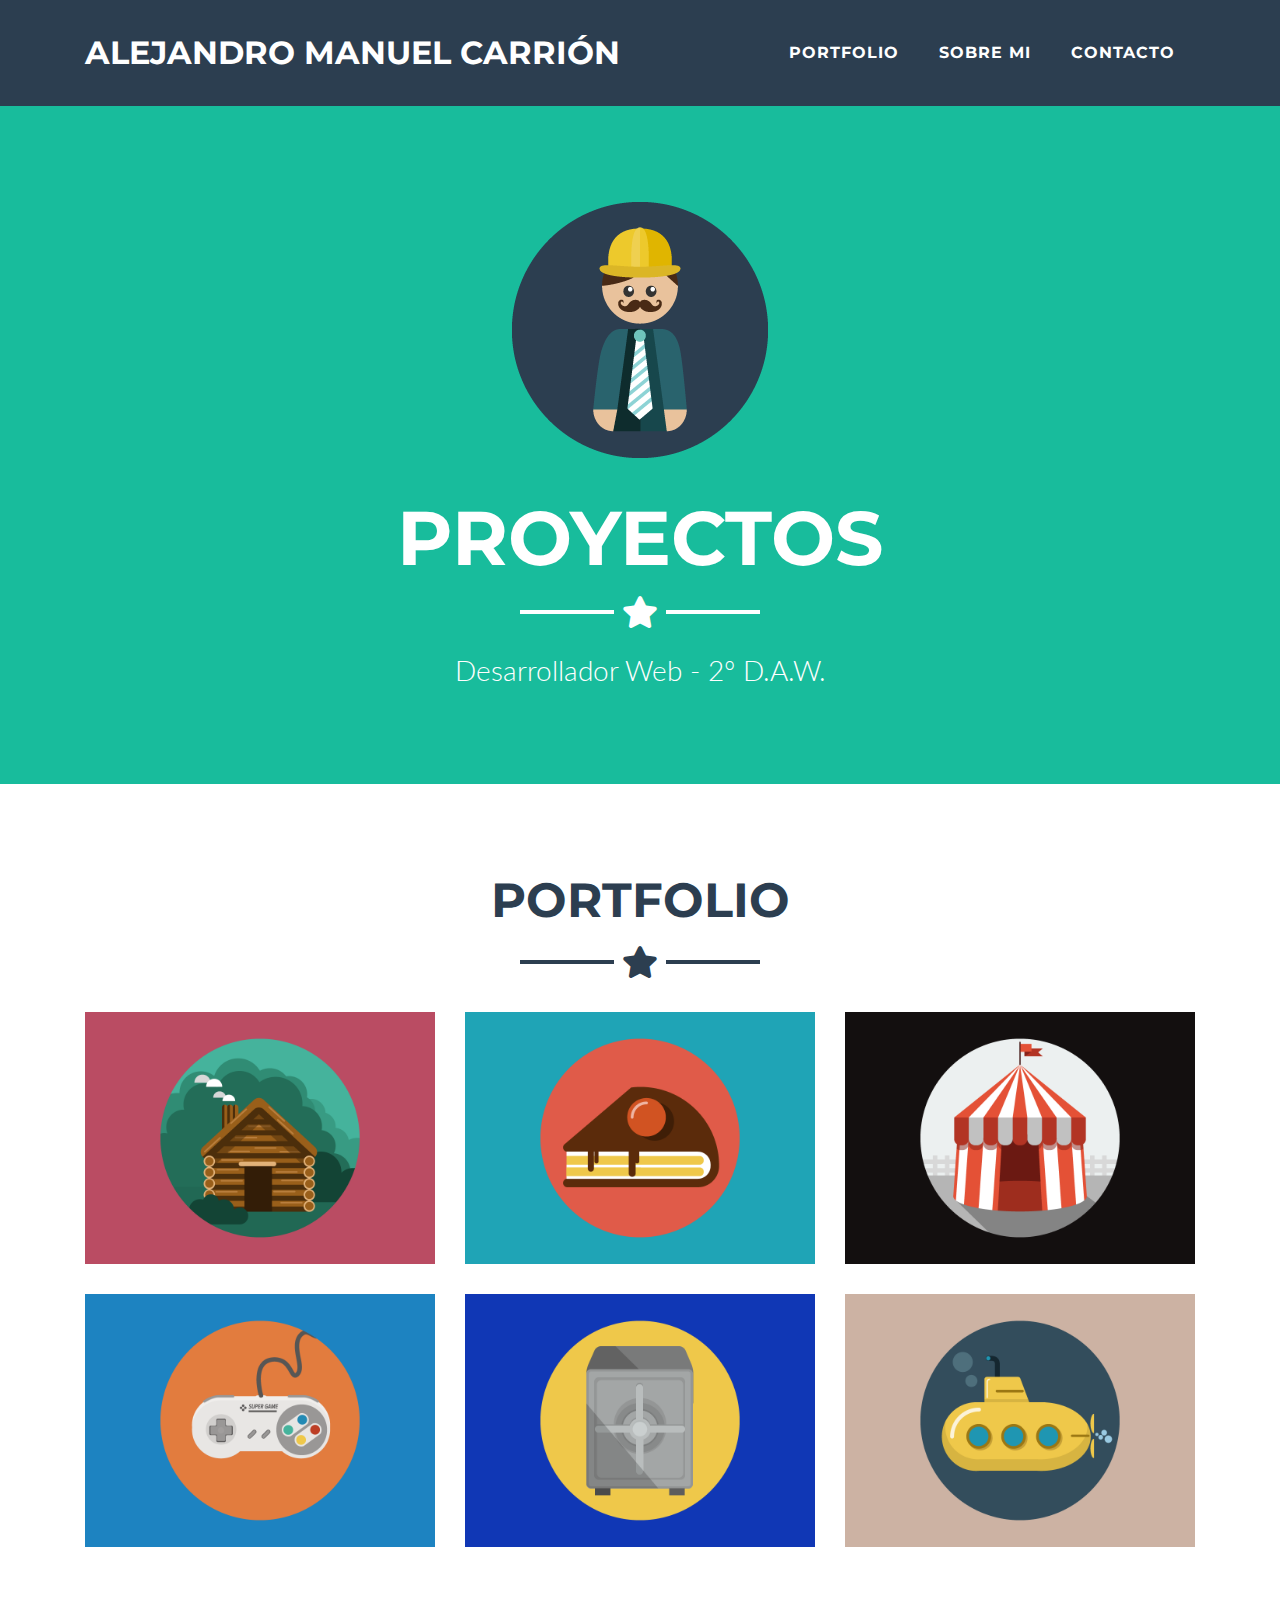
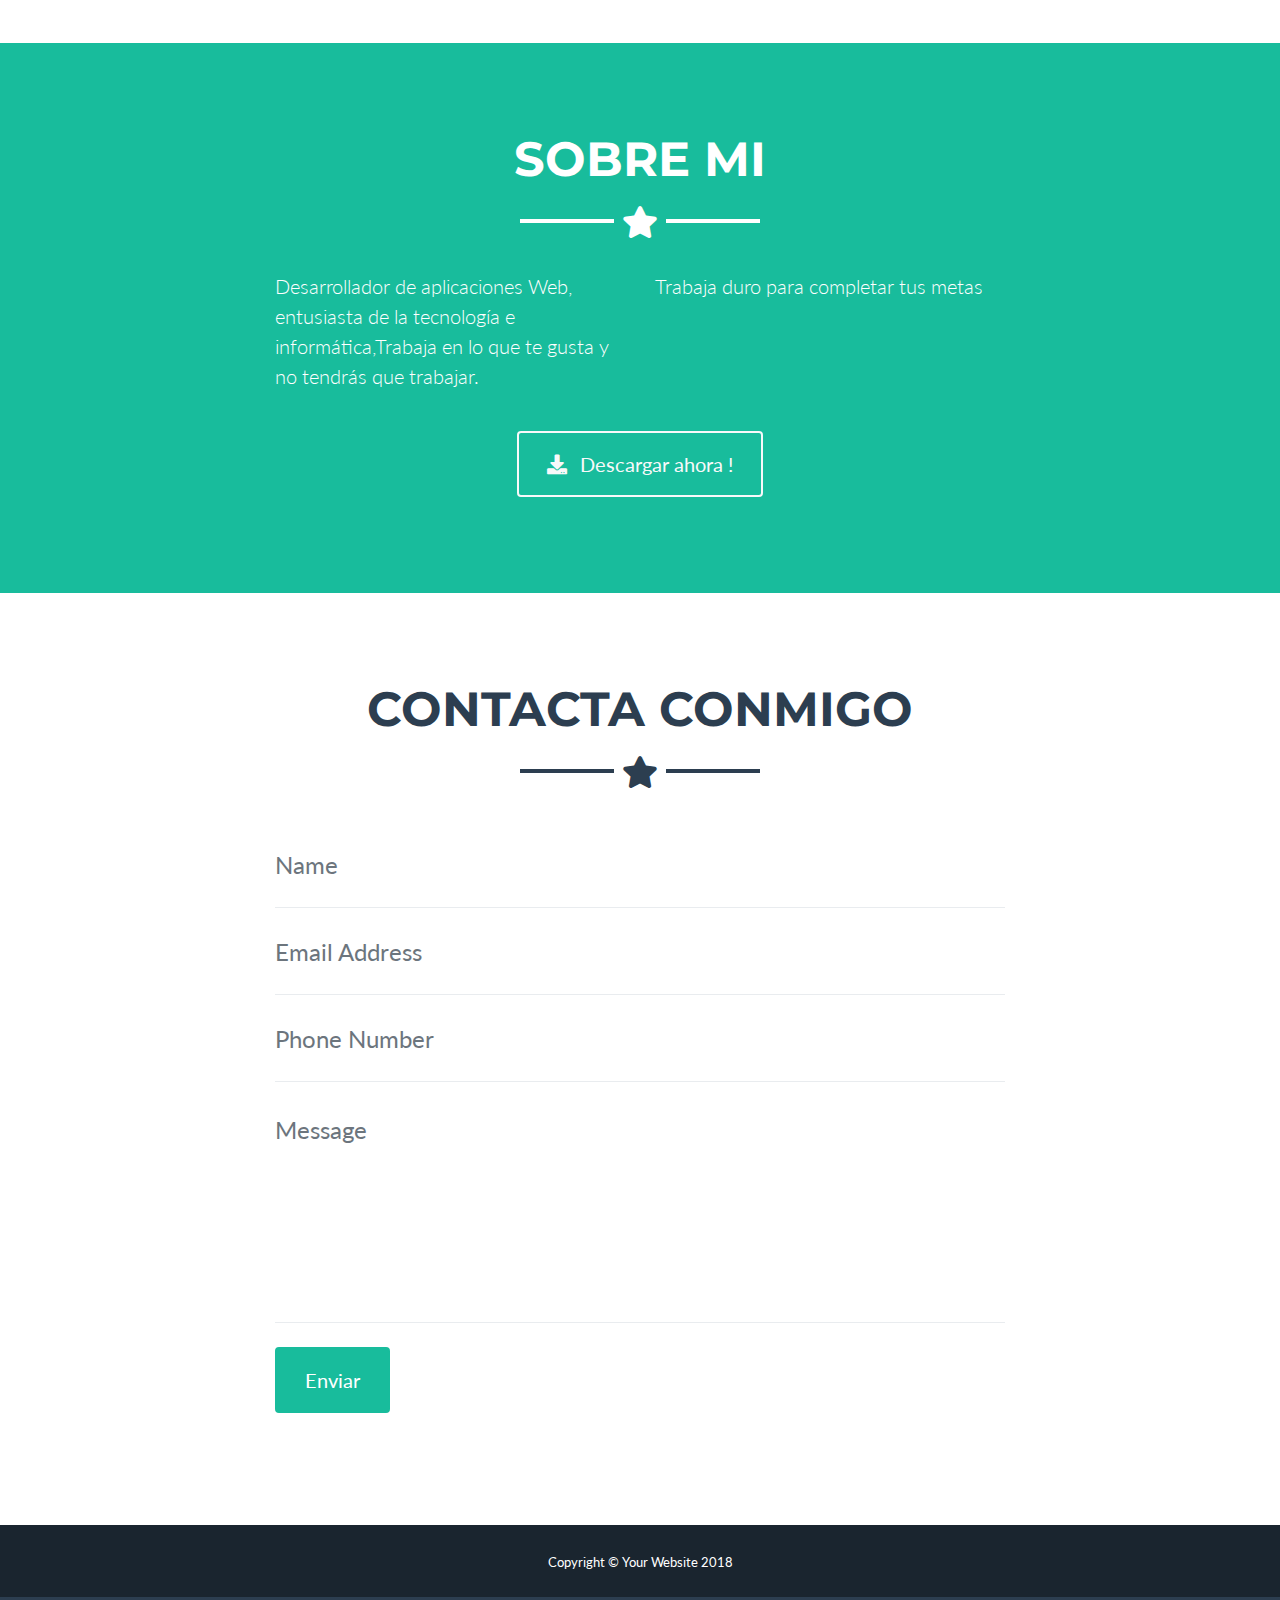
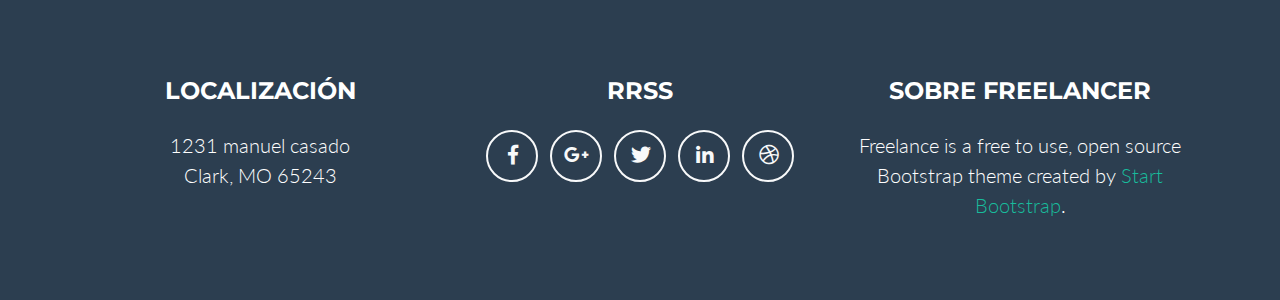
==== Landing page Project/index.html @ 754cadaf "Commit corrección error estructura" ====
<!DOCTYPE html>
<html lang="en">

  <head>

    <meta charset="utf-8">
    <meta name="viewport" content="width=device-width, initial-scale=1, shrink-to-fit=no">
    <meta name="description" content="Donde se subiran los trabajos para exponerlos ">
    <meta name="author" content="Alejando Manuel Carrión">

    <title>Freelancer - Alejandro Manuel Carrión </title>

    <!-- Bootstrap core CSS -->
    <link href="vendor/bootstrap/css/bootstrap.min.css" rel="stylesheet">

    <!-- Custom fonts for this template -->
    <link href="vendor/fontawesome-free/css/all.min.css" rel="stylesheet" type="text/css">
    <link href="https://fonts.googleapis.com/css?family=Montserrat:400,700" rel="stylesheet" type="text/css">
    <link href="https://fonts.googleapis.com/css?family=Lato:400,700,400italic,700italic" rel="stylesheet" type="text/css">

    <!-- Plugin CSS -->
    <link href="vendor/magnific-popup/magnific-popup.css" rel="stylesheet" type="text/css">

    <!-- Custom styles for this template -->
    <link href="css/freelancer.min.css" rel="stylesheet">

  </head>

  <body id="page-top">

    <!-- Navigation -->
    <nav class="navbar navbar-expand-lg bg-secondary fixed-top text-uppercase" id="mainNav">
      <div class="container">
        <a class="navbar-brand js-scroll-trigger" href="#page-top">Alejandro Manuel Carrión</a>
        <button class="navbar-toggler navbar-toggler-right text-uppercase bg-primary text-white rounded" type="button" data-toggle="collapse" data-target="#navbarResponsive" aria-controls="navbarResponsive" aria-expanded="false" aria-label="Toggle navigation">
          Menu
          <i class="fas fa-bars"></i>
        </button>
        <div class="collapse navbar-collapse" id="navbarResponsive">
          <ul class="navbar-nav ml-auto">
            <li class="nav-item mx-0 mx-lg-1">
              <a class="nav-link py-3 px-0 px-lg-3 rounded js-scroll-trigger" href="#portfolio">Portfolio</a>
            </li>
            <li class="nav-item mx-0 mx-lg-1">
              <a class="nav-link py-3 px-0 px-lg-3 rounded js-scroll-trigger" href="#about">Sobre mi</a>
            </li>
            <li class="nav-item mx-0 mx-lg-1">
              <a class="nav-link py-3 px-0 px-lg-3 rounded js-scroll-trigger" href="#contact">Contacto</a>
            </li>
          </ul>
        </div>
      </div>
    </nav>

    <!-- Header -->
    <header class="masthead bg-primary text-white text-center">
      <div class="container">
        <img class="img-fluid mb-5 d-block mx-auto" src="img/profile.png" alt="">
        <h1 class="text-uppercase mb-0">Proyectos</h1>
        <hr class="star-light">
        <h2 class="font-weight-light mb-0">Desarrollador Web - 2º D.A.W. </h2>
      </div>
    </header>

    <!-- Portfolio Grid Section -->
    <section class="portfolio" id="portfolio">
      <div class="container">
        <h2 class="text-center text-uppercase text-secondary mb-0">Portfolio</h2>
        <hr class="star-dark mb-5">
        <div class="row">
          <div class="col-md-6 col-lg-4">
            <a class="portfolio-item d-block mx-auto" href="#portfolio-modal-1">
              <div class="portfolio-item-caption d-flex position-absolute h-100 w-100">
                <div class="portfolio-item-caption-content my-auto w-100 text-center text-white">
                  <i class="fas fa-search-plus fa-3x"></i>
                </div>
              </div>
              <img class="img-fluid" src="img/portfolio/cabin.png" alt="">
            </a>
          </div>
          <div class="col-md-6 col-lg-4">
            <a class="portfolio-item d-block mx-auto" href="#portfolio-modal-2">
              <div class="portfolio-item-caption d-flex position-absolute h-100 w-100">
                <div class="portfolio-item-caption-content my-auto w-100 text-center text-white">
                  <i class="fas fa-search-plus fa-3x"></i>
                </div>
              </div>
              <img class="img-fluid" src="img/portfolio/cake.png" alt="">
            </a>
          </div>
          <div class="col-md-6 col-lg-4">
            <a class="portfolio-item d-block mx-auto" href="#portfolio-modal-3">
              <div class="portfolio-item-caption d-flex position-absolute h-100 w-100">
                <div class="portfolio-item-caption-content my-auto w-100 text-center text-white">
                  <i class="fas fa-search-plus fa-3x"></i>
                </div>
              </div>
              <img class="img-fluid" src="img/portfolio/circus.png" alt="">
            </a>
          </div>
          <div class="col-md-6 col-lg-4">
            <a class="portfolio-item d-block mx-auto" href="#portfolio-modal-4">
              <div class="portfolio-item-caption d-flex position-absolute h-100 w-100">
                <div class="portfolio-item-caption-content my-auto w-100 text-center text-white">
                  <i class="fas fa-search-plus fa-3x"></i>
                </div>
              </div>
              <img class="img-fluid" src="img/portfolio/game.png" alt="">
            </a>
          </div>
          <div class="col-md-6 col-lg-4">
            <a class="portfolio-item d-block mx-auto" href="#portfolio-modal-5">
              <div class="portfolio-item-caption d-flex position-absolute h-100 w-100">
                <div class="portfolio-item-caption-content my-auto w-100 text-center text-white">
                  <i class="fas fa-search-plus fa-3x"></i>
                </div>
              </div>
              <img class="img-fluid" src="img/portfolio/safe.png" alt="">
            </a>
          </div>
          <div class="col-md-6 col-lg-4">
            <a class="portfolio-item d-block mx-auto" href="#portfolio-modal-6">
              <div class="portfolio-item-caption d-flex position-absolute h-100 w-100">
                <div class="portfolio-item-caption-content my-auto w-100 text-center text-white">
                  <i class="fas fa-search-plus fa-3x"></i>
                </div>
              </div>
              <img class="img-fluid" src="img/portfolio/submarine.png" alt="">
            </a>
          </div>
        </div>
      </div>
    </section>

    <!-- About Section -->
    <section class="bg-primary text-white mb-0" id="about">
      <div class="container">
        <h2 class="text-center text-uppercase text-white">Sobre mi</h2>
        <hr class="star-light mb-5">
        <div class="row">
          <div class="col-lg-4 ml-auto">
            <p class="lead"> Desarrollador de aplicaciones Web, entusiasta de la tecnología e informática,Trabaja en lo que te gusta y no tendrás que trabajar.</p>
          </div>
          <div class="col-lg-4 mr-auto">
            <p class="lead">Trabaja duro para completar tus metas </p>
          </div>
        </div>
        <div class="text-center mt-4">
          <a class="btn btn-xl btn-outline-light" href="#">
            <i class="fas fa-download mr-2"></i>
            Descargar ahora !
          </a>
        </div>
      </div>
    </section>

    <!-- Contact Section -->
    <section id="contact">
      <div class="container">
        <h2 class="text-center text-uppercase text-secondary mb-0">Contacta conmigo</h2>
        <hr class="star-dark mb-5">
        <div class="row">
          <div class="col-lg-8 mx-auto">
            <!-- To configure the contact form email address, go to mail/contact_me.php and update the email address in the PHP file on line 19. -->
            <!-- The form should work on most web servers, but if the form is not working you may need to configure your web server differently. -->
            <form name="sentMessage" id="contactForm" novalidate="novalidate">
              <div class="control-group">
                <div class="form-group floating-label-form-group controls mb-0 pb-2">
                  <label>Nombre</label>
                  <input class="form-control" id="name" type="text" placeholder="Name" required="required" data-validation-required-message="Please enter your name.">
                  <p class="help-block text-danger"></p>
                </div>
              </div>
              <div class="control-group">
                <div class="form-group floating-label-form-group controls mb-0 pb-2">
                  <label>Email</label>
                  <input class="form-control" id="email" type="email" placeholder="Email Address" required="required" data-validation-required-message="Please enter your email address.">
                  <p class="help-block text-danger"></p>
                </div>
              </div>
              <div class="control-group">
                <div class="form-group floating-label-form-group controls mb-0 pb-2">
                  <label>Numero de Telefono</label>
                  <input class="form-control" id="phone" type="tel" placeholder="Phone Number" required="required" data-validation-required-message="Please enter your phone number.">
                  <p class="help-block text-danger"></p>
                </div>
              </div>
              <div class="control-group">
                <div class="form-group floating-label-form-group controls mb-0 pb-2">
                  <label>Mensaje </label>
                  <textarea class="form-control" id="message" rows="5" placeholder="Message" required="required" data-validation-required-message="Please enter a message."></textarea>
                  <p class="help-block text-danger"></p>
                </div>
              </div>
              <br>
              <div id="success"></div>
              <div class="form-group">
                <button type="submit" class="btn btn-primary btn-xl" id="sendMessageButton">Enviar</button>
              </div>
            </form>
          </div>
        </div>
      </div>
    </section>

   


    <!-- Scroll to Top Button (Only visible on small and extra-small screen sizes) -->
    <div class="scroll-to-top d-lg-none position-fixed ">
      <a class="js-scroll-trigger d-block text-center text-white rounded" href="#page-top">
        <i class="fa fa-chevron-up"></i>
      </a>
    </div>

    <!-- Portfolio Modals -->

    <!-- Portfolio Modal 1 -->
    <div class="portfolio-modal mfp-hide" id="portfolio-modal-1">
      <div class="portfolio-modal-dialog bg-white">
       
        <div class="container text-center">
          <div class="row">
            <div class="col-lg-8 mx-auto">
              <h2 class="text-secondary text-uppercase mb-0">Project Name</h2>
              <hr class="star-dark mb-5">
              <img class="img-fluid mb-5" src="img/portfolio/cabin.png" alt="">
              <p class="mb-5">Lorem ipsum dolor sit amet, consectetur adipisicing elit. Mollitia neque assumenda ipsam nihil, molestias magnam, recusandae quos quis inventore quisquam velit asperiores, vitae? Reprehenderit soluta, eos quod consequuntur itaque. Nam.</p>
              <a class="btn btn-primary btn-lg rounded-pill portfolio-modal-dismiss" href="#">
                <i class="fa fa-close"></i>
                Close Project</a>
            </div>
          </div>
        </div>
      </div>
    </div>

    <!-- Portfolio Modal 2 -->
    <div class="portfolio-modal mfp-hide" id="portfolio-modal-2">
      <div class="portfolio-modal-dialog bg-white">
      
        <div class="container text-center">
          <div class="row">
            <div class="col-lg-8 mx-auto">
              <h2 class="text-secondary text-uppercase mb-0">Project Name</h2>
              <hr class="star-dark mb-5">
              <img class="img-fluid mb-5" src="img/portfolio/cake.png" alt="">
              <p class="mb-5">Lorem ipsum dolor sit amet, consectetur adipisicing elit. Mollitia neque assumenda ipsam nihil, molestias magnam, recusandae quos quis inventore quisquam velit asperiores, vitae? Reprehenderit soluta, eos quod consequuntur itaque. Nam.</p>
              <a class="btn btn-primary btn-lg rounded-pill portfolio-modal-dismiss" href="#">
                <i class="fa fa-close"></i>
                Close Project</a>
            </div>
          </div>
        </div>
      </div>
    </div>

    <!-- Portfolio Modal 3 -->
    <div class="portfolio-modal mfp-hide" id="portfolio-modal-3">
      <div class="portfolio-modal-dialog bg-white">
       
        
        <div class="container text-center">
          <div class="row">
            <div class="col-lg-8 mx-auto">
              <h2 class="text-secondary text-uppercase mb-0">Project Name</h2>
              <hr class="star-dark mb-5">
              <img class="img-fluid mb-5" src="img/portfolio/circus.png" alt="">
              <p class="mb-5">Lorem ipsum dolor sit amet, consectetur adipisicing elit. Mollitia neque assumenda ipsam nihil, molestias magnam, recusandae quos quis inventore quisquam velit asperiores, vitae? Reprehenderit soluta, eos quod consequuntur itaque. Nam.</p>
              <a class="btn btn-primary btn-lg rounded-pill portfolio-modal-dismiss" href="#">
                <i class="fa fa-close"></i>
                Close Project</a>
            </div>
          </div>
        </div>
      </div>
    </div>

    <!-- Portfolio Modal 4 -->
    <div class="portfolio-modal mfp-hide" id="portfolio-modal-4">
      <div class="portfolio-modal-dialog bg-white">
     
         
        <div class="container text-center">
          <div class="row">
            <div class="col-lg-8 mx-auto">
              <h2 class="text-secondary text-uppercase mb-0">Project Name</h2>
              <hr class="star-dark mb-5">
              <img class="img-fluid mb-5" src="img/portfolio/game.png" alt="">
              <p class="mb-5">Lorem ipsum dolor sit amet, consectetur adipisicing elit. Mollitia neque assumenda ipsam nihil, molestias magnam, recusandae quos quis inventore quisquam velit asperiores, vitae? Reprehenderit soluta, eos quod consequuntur itaque. Nam.</p>
              <a class="btn btn-primary btn-lg rounded-pill portfolio-modal-dismiss" href="#">
                <i class="fa fa-close"></i>
                Close Project</a>
            </div>
          </div>
        </div>
      </div>
    </div>

    <!-- Portfolio Modal 5 -->
    <div class="portfolio-modal mfp-hide" id="portfolio-modal-5">
      <div class="portfolio-modal-dialog bg-white">
     
         
        <div class="container text-center">
          <div class="row">
            <div class="col-lg-8 mx-auto">
              <h2 class="text-secondary text-uppercase mb-0">Project Name</h2>
              <hr class="star-dark mb-5">
              <img class="img-fluid mb-5" src="img/portfolio/safe.png" alt="">
              <p class="mb-5">Lorem ipsum dolor sit amet, consectetur adipisicing elit. Mollitia neque assumenda ipsam nihil, molestias magnam, recusandae quos quis inventore quisquam velit asperiores, vitae? Reprehenderit soluta, eos quod consequuntur itaque. Nam.</p>
              <a class="btn btn-primary btn-lg rounded-pill portfolio-modal-dismiss" href="#">
                <i class="fa fa-close"></i>
                Close Project</a>
            </div>
          </div>
        </div>
      </div>
    </div>

    <!-- Portfolio Modal 6 -->
    <div class="portfolio-modal mfp-hide" id="portfolio-modal-6">
      <div class="portfolio-modal-dialog bg-white">
      
          
        <div class="container text-center">
          <div class="row">
            <div class="col-lg-8 mx-auto">
              <h2 class="text-secondary text-uppercase mb-0">Project Name</h2>
              <hr class="star-dark mb-5">
              <img class="img-fluid mb-5" src="img/portfolio/submarine.png" alt="">
              <p class="mb-5">Lorem ipsum dolor sit amet, consectetur adipisicing elit. Mollitia neque assumenda ipsam nihil, molestias magnam, recusandae quos quis inventore quisquam velit asperiores, vitae? Reprehenderit soluta, eos quod consequuntur itaque. Nam.</p>
              <a class="btn btn-primary btn-lg rounded-pill portfolio-modal-dismiss" href="#">
                <i class="fa fa-close"></i>
                Close Project</a>
            </div>
          </div>
        </div>
      </div>
    </div>
	
	
    <div class="copyright py-4 text-center text-white">
      <div class="container">
        <small>Copyright &copy; Your Website 2018</small>
      </div>
    </div>
	
	 <!-- Footer -->
    <footer class="footer text-center">
      <div class="container">
        <div class="row">
          <div class="col-md-4 mb-5 mb-lg-0">
            <h4 class="text-uppercase mb-4">Localización</h4>
            <p class="lead mb-0">1231 manuel casado
              <br>Clark, MO 65243</p>
          </div>
          <div class="col-md-4 mb-5 mb-lg-0">
            <h4 class="text-uppercase mb-4">RRSS</h4>
            <ul class="list-inline mb-0">
              <li class="list-inline-item">
                <a class="btn btn-outline-light btn-social text-center rounded-circle" href="#">
                  <i class="fab fa-fw fa-facebook-f"></i>
                </a>
              </li>
              <li class="list-inline-item">
                <a class="btn btn-outline-light btn-social text-center rounded-circle" href="#">
                  <i class="fab fa-fw fa-google-plus-g"></i>
                </a>
              </li>
              <li class="list-inline-item">
                <a class="btn btn-outline-light btn-social text-center rounded-circle" href="#">
                  <i class="fab fa-fw fa-twitter"></i>
                </a>
              </li>
              <li class="list-inline-item">
                <a class="btn btn-outline-light btn-social text-center rounded-circle" href="#">
                  <i class="fab fa-fw fa-linkedin-in"></i>
                </a>
              </li>
              <li class="list-inline-item">
                <a class="btn btn-outline-light btn-social text-center rounded-circle" href="#">
                  <i class="fab fa-fw fa-dribbble"></i>
                </a>
              </li>
            </ul>
          </div>
          <div class="col-md-4">
            <h4 class="text-uppercase mb-4">Sobre  Freelancer</h4>
            <p class="lead mb-0">Freelance is a free to use, open source Bootstrap theme created by
              <a href="#">Start Bootstrap</a>.</p>
          </div>
        </div>
      </div>
    </footer>

    <!-- Bootstrap core JavaScript -->
    <script src="vendor/jquery/jquery.min.js"></script>
    <script src="vendor/bootstrap/js/bootstrap.bundle.min.js"></script>

    <!-- Plugin JavaScript -->
    <script src="vendor/jquery-easing/jquery.easing.min.js"></script>
    <script src="vendor/magnific-popup/jquery.magnific-popup.min.js"></script>

    <!-- Contact Form JavaScript -->
    <script src="js/jqBootstrapValidation.js"></script>
    <script src="js/contact_me.js"></script>

    <!-- Custom scripts for this template -->
    <script src="js/freelancer.min.js"></script>

  </body>

</html>
---- Landing page Project/vendor/fontawesome-free/css/all.min.css ----
/*!
 * Font Awesome Free 5.3.1 by @fontawesome - https://fontawesome.com
 * License - https://fontawesome.com/license/free (Icons: CC BY 4.0, Fonts: SIL OFL 1.1, Code: MIT License)
 */
.fa,.fab,.fal,.far,.fas{-moz-osx-font-smoothing:grayscale;-webkit-font-smoothing:antialiased;display:inline-block;font-style:normal;font-variant:normal;text-rendering:auto;line-height:1}.fa-lg{font-size:1.33333em;line-height:.75em;vertical-align:-.0667em}.fa-xs{font-size:.75em}.fa-sm{font-size:.875em}.fa-1x{font-size:1em}.fa-2x{font-size:2em}.fa-3x{font-size:3em}.fa-4x{font-size:4em}.fa-5x{font-size:5em}.fa-6x{font-size:6em}.fa-7x{font-size:7em}.fa-8x{font-size:8em}.fa-9x{font-size:9em}.fa-10x{font-size:10em}.fa-fw{text-align:center;width:1.25em}.fa-ul{list-style-type:none;margin-left:2.5em;padding-left:0}.fa-ul>li{position:relative}.fa-li{left:-2em;position:absolute;text-align:center;width:2em;line-height:inherit}.fa-border{border:.08em solid #eee;border-radius:.1em;padding:.2em .25em .15em}.fa-pull-left{float:left}.fa-pull-right{float:right}.fa.fa-pull-left,.fab.fa-pull-left,.fal.fa-pull-left,.far.fa-pull-left,.fas.fa-pull-left{margin-right:.3em}.fa.fa-pull-right,.fab.fa-pull-right,.fal.fa-pull-right,.far.fa-pull-right,.fas.fa-pull-right{margin-left:.3em}.fa-spin{animation:fa-spin 2s infinite linear}.fa-pulse{animation:fa-spin 1s infinite steps(8)}@keyframes fa-spin{0%{transform:rotate(0deg)}to{transform:rotate(1turn)}}.fa-rotate-90{-ms-filter:"progid:DXImageTransform.Microsoft.BasicImage(rotation=1)";transform:rotate(90deg)}.fa-rotate-180{-ms-filter:"progid:DXImageTransform.Microsoft.BasicImage(rotation=2)";transform:rotate(180deg)}.fa-rotate-270{-ms-filter:"progid:DXImageTransform.Microsoft.BasicImage(rotation=3)";transform:rotate(270deg)}.fa-flip-horizontal{-ms-filter:"progid:DXImageTransform.Microsoft.BasicImage(rotation=0, mirror=1)";transform:scaleX(-1)}.fa-flip-vertical{transform:scaleY(-1)}.fa-flip-horizontal.fa-flip-vertical,.fa-flip-vertical{-ms-filter:"progid:DXImageTransform.Microsoft.BasicImage(rotation=2, mirror=1)"}.fa-flip-horizontal.fa-flip-vertical{transform:scale(-1)}:root .fa-flip-horizontal,:root .fa-flip-vertical,:root .fa-rotate-90,:root .fa-rotate-180,:root .fa-rotate-270{-webkit-filter:none;filter:none}.fa-stack{display:inline-block;height:2em;line-height:2em;position:relative;vertical-align:middle;width:2em}.fa-stack-1x,.fa-stack-2x{left:0;position:absolute;text-align:center;width:100%}.fa-stack-1x{line-height:inherit}.fa-stack-2x{font-size:2em}.fa-inverse{color:#fff}.fa-500px:before{content:"\f26e"}.fa-accessible-icon:before{content:"\f368"}.fa-accusoft:before{content:"\f369"}.fa-ad:before{content:"\f641"}.fa-address-book:before{content:"\f2b9"}.fa-address-card:before{content:"\f2bb"}.fa-adjust:before{content:"\f042"}.fa-adn:before{content:"\f170"}.fa-adversal:before{content:"\f36a"}.fa-affiliatetheme:before{content:"\f36b"}.fa-air-freshener:before{content:"\f5d0"}.fa-algolia:before{content:"\f36c"}.fa-align-center:before{content:"\f037"}.fa-align-justify:before{content:"\f039"}.fa-align-left:before{content:"\f036"}.fa-align-right:before{content:"\f038"}.fa-alipay:before{content:"\f642"}.fa-allergies:before{content:"\f461"}.fa-amazon:before{content:"\f270"}.fa-amazon-pay:before{content:"\f42c"}.fa-ambulance:before{content:"\f0f9"}.fa-american-sign-language-interpreting:before{content:"\f2a3"}.fa-amilia:before{content:"\f36d"}.fa-anchor:before{content:"\f13d"}.fa-android:before{content:"\f17b"}.fa-angellist:before{content:"\f209"}.fa-angle-double-down:before{content:"\f103"}.fa-angle-double-left:before{content:"\f100"}.fa-angle-double-right:before{content:"\f101"}.fa-angle-double-up:before{content:"\f102"}.fa-angle-down:before{content:"\f107"}.fa-angle-left:before{content:"\f104"}.fa-angle-right:before{content:"\f105"}.fa-angle-up:before{content:"\f106"}.fa-angry:before{content:"\f556"}.fa-angrycreative:before{content:"\f36e"}.fa-angular:before{content:"\f420"}.fa-ankh:before{content:"\f644"}.fa-app-store:before{content:"\f36f"}.fa-app-store-ios:before{content:"\f370"}.fa-apper:before{content:"\f371"}.fa-apple:before{content:"\f179"}.fa-apple-alt:before{content:"\f5d1"}.fa-apple-pay:before{content:"\f415"}.fa-archive:before{content:"\f187"}.fa-archway:before{content:"\f557"}.fa-arrow-alt-circle-down:before{content:"\f358"}.fa-arrow-alt-circle-left:before{content:"\f359"}.fa-arrow-alt-circle-right:before{content:"\f35a"}.fa-arrow-alt-circle-up:before{content:"\f35b"}.fa-arrow-circle-down:before{content:"\f0ab"}.fa-arrow-circle-left:before{content:"\f0a8"}.fa-arrow-circle-right:before{content:"\f0a9"}.fa-arrow-circle-up:before{content:"\f0aa"}.fa-arrow-down:before{content:"\f063"}.fa-arrow-left:before{content:"\f060"}.fa-arrow-right:before{content:"\f061"}.fa-arrow-up:before{content:"\f062"}.fa-arrows-alt:before{content:"\f0b2"}.fa-arrows-alt-h:before{content:"\f337"}.fa-arrows-alt-v:before{content:"\f338"}.fa-assistive-listening-systems:before{content:"\f2a2"}.fa-asterisk:before{content:"\f069"}.fa-asymmetrik:before{content:"\f372"}.fa-at:before{content:"\f1fa"}.fa-atlas:before{content:"\f558"}.fa-atom:before{content:"\f5d2"}.fa-audible:before{content:"\f373"}.fa-audio-description:before{content:"\f29e"}.fa-autoprefixer:before{content:"\f41c"}.fa-avianex:before{content:"\f374"}.fa-aviato:before{content:"\f421"}.fa-award:before{content:"\f559"}.fa-aws:before{content:"\f375"}.fa-backspace:before{content:"\f55a"}.fa-backward:before{content:"\f04a"}.fa-balance-scale:before{content:"\f24e"}.fa-ban:before{content:"\f05e"}.fa-band-aid:before{content:"\f462"}.fa-bandcamp:before{content:"\f2d5"}.fa-barcode:before{content:"\f02a"}.fa-bars:before{content:"\f0c9"}.fa-baseball-ball:before{content:"\f433"}.fa-basketball-ball:before{content:"\f434"}.fa-bath:before{content:"\f2cd"}.fa-battery-empty:before{content:"\f244"}.fa-battery-full:before{content:"\f240"}.fa-battery-half:before{content:"\f242"}.fa-battery-quarter:before{content:"\f243"}.fa-battery-three-quarters:before{content:"\f241"}.fa-bed:before{content:"\f236"}.fa-beer:before{content:"\f0fc"}.fa-behance:before{content:"\f1b4"}.fa-behance-square:before{content:"\f1b5"}.fa-bell:before{content:"\f0f3"}.fa-bell-slash:before{content:"\f1f6"}.fa-bezier-curve:before{content:"\f55b"}.fa-bible:before{content:"\f647"}.fa-bicycle:before{content:"\f206"}.fa-bimobject:before{content:"\f378"}.fa-binoculars:before{content:"\f1e5"}.fa-birthday-cake:before{content:"\f1fd"}.fa-bitbucket:before{content:"\f171"}.fa-bitcoin:before{content:"\f379"}.fa-bity:before{content:"\f37a"}.fa-black-tie:before{content:"\f27e"}.fa-blackberry:before{content:"\f37b"}.fa-blender:before{content:"\f517"}.fa-blind:before{content:"\f29d"}.fa-blogger:before{content:"\f37c"}.fa-blogger-b:before{content:"\f37d"}.fa-bluetooth:before{content:"\f293"}.fa-bluetooth-b:before{content:"\f294"}.fa-bold:before{content:"\f032"}.fa-bolt:before{content:"\f0e7"}.fa-bomb:before{content:"\f1e2"}.fa-bone:before{content:"\f5d7"}.fa-bong:before{content:"\f55c"}.fa-book:before{content:"\f02d"}.fa-book-open:before{content:"\f518"}.fa-book-reader:before{content:"\f5da"}.fa-bookmark:before{content:"\f02e"}.fa-bowling-ball:before{content:"\f436"}.fa-box:before{content:"\f466"}.fa-box-open:before{content:"\f49e"}.fa-boxes:before{content:"\f468"}.fa-braille:before{content:"\f2a1"}.fa-brain:before{content:"\f5dc"}.fa-briefcase:before{content:"\f0b1"}.fa-briefcase-medical:before{content:"\f469"}.fa-broadcast-tower:before{content:"\f519"}.fa-broom:before{content:"\f51a"}.fa-brush:before{content:"\f55d"}.fa-btc:before{content:"\f15a"}.fa-bug:before{content:"\f188"}.fa-building:before{content:"\f1ad"}.fa-bullhorn:before{content:"\f0a1"}.fa-bullseye:before{content:"\f140"}.fa-burn:before{content:"\f46a"}.fa-buromobelexperte:before{content:"\f37f"}.fa-bus:before{content:"\f207"}.fa-bus-alt:before{content:"\f55e"}.fa-business-time:before{content:"\f64a"}.fa-buysellads:before{content:"\f20d"}.fa-calculator:before{content:"\f1ec"}.fa-calendar:before{content:"\f133"}.fa-calendar-alt:before{content:"\f073"}.fa-calendar-check:before{content:"\f274"}.fa-calendar-minus:before{content:"\f272"}.fa-calendar-plus:before{content:"\f271"}.fa-calendar-times:before{content:"\f273"}.fa-camera:before{content:"\f030"}.fa-camera-retro:before{content:"\f083"}.fa-cannabis:before{content:"\f55f"}.fa-capsules:before{content:"\f46b"}.fa-car:before{content:"\f1b9"}.fa-car-alt:before{content:"\f5de"}.fa-car-battery:before{content:"\f5df"}.fa-car-crash:before{content:"\f5e1"}.fa-car-side:before{content:"\f5e4"}.fa-caret-down:before{content:"\f0d7"}.fa-caret-left:before{content:"\f0d9"}.fa-caret-right:before{content:"\f0da"}.fa-caret-square-down:before{content:"\f150"}.fa-caret-square-left:before{content:"\f191"}.fa-caret-square-right:before{content:"\f152"}.fa-caret-square-up:before{content:"\f151"}.fa-caret-up:before{content:"\f0d8"}.fa-cart-arrow-down:before{content:"\f218"}.fa-cart-plus:before{content:"\f217"}.fa-cc-amazon-pay:before{content:"\f42d"}.fa-cc-amex:before{content:"\f1f3"}.fa-cc-apple-pay:before{content:"\f416"}.fa-cc-diners-club:before{content:"\f24c"}.fa-cc-discover:before{content:"\f1f2"}.fa-cc-jcb:before{content:"\f24b"}.fa-cc-mastercard:before{content:"\f1f1"}.fa-cc-paypal:before{content:"\f1f4"}.fa-cc-stripe:before{content:"\f1f5"}.fa-cc-visa:before{content:"\f1f0"}.fa-centercode:before{content:"\f380"}.fa-certificate:before{content:"\f0a3"}.fa-chalkboard:before{content:"\f51b"}.fa-chalkboard-teacher:before{content:"\f51c"}.fa-charging-station:before{content:"\f5e7"}.fa-chart-area:before{content:"\f1fe"}.fa-chart-bar:before{content:"\f080"}.fa-chart-line:before{content:"\f201"}.fa-chart-pie:before{content:"\f200"}.fa-check:before{content:"\f00c"}.fa-check-circle:before{content:"\f058"}.fa-check-double:before{content:"\f560"}.fa-check-square:before{content:"\f14a"}.fa-chess:before{content:"\f439"}.fa-chess-bishop:before{content:"\f43a"}.fa-chess-board:before{content:"\f43c"}.fa-chess-king:before{content:"\f43f"}.fa-chess-knight:before{content:"\f441"}.fa-chess-pawn:before{content:"\f443"}.fa-chess-queen:before{content:"\f445"}.fa-chess-rook:before{content:"\f447"}.fa-chevron-circle-down:before{content:"\f13a"}.fa-chevron-circle-left:before{content:"\f137"}.fa-chevron-circle-right:before{content:"\f138"}.fa-chevron-circle-up:before{content:"\f139"}.fa-chevron-down:before{content:"\f078"}.fa-chevron-left:before{content:"\f053"}.fa-chevron-right:before{content:"\f054"}.fa-chevron-up:before{content:"\f077"}.fa-child:before{content:"\f1ae"}.fa-chrome:before{content:"\f268"}.fa-church:before{content:"\f51d"}.fa-circle:before{content:"\f111"}.fa-circle-notch:before{content:"\f1ce"}.fa-city:before{content:"\f64f"}.fa-clipboard:before{content:"\f328"}.fa-clipboard-check:before{content:"\f46c"}.fa-clipboard-list:before{content:"\f46d"}.fa-clock:before{content:"\f017"}.fa-clone:before{content:"\f24d"}.fa-closed-captioning:before{content:"\f20a"}.fa-cloud:before{content:"\f0c2"}.fa-cloud-download-alt:before{content:"\f381"}.fa-cloud-upload-alt:before{content:"\f382"}.fa-cloudscale:before{content:"\f383"}.fa-cloudsmith:before{content:"\f384"}.fa-cloudversify:before{content:"\f385"}.fa-cocktail:before{content:"\f561"}.fa-code:before{content:"\f121"}.fa-code-branch:before{content:"\f126"}.fa-codepen:before{content:"\f1cb"}.fa-codiepie:before{content:"\f284"}.fa-coffee:before{content:"\f0f4"}.fa-cog:before{content:"\f013"}.fa-cogs:before{content:"\f085"}.fa-coins:before{content:"\f51e"}.fa-columns:before{content:"\f0db"}.fa-comment:before{content:"\f075"}.fa-comment-alt:before{content:"\f27a"}.fa-comment-dollar:before{content:"\f651"}.fa-comment-dots:before{content:"\f4ad"}.fa-comment-slash:before{content:"\f4b3"}.fa-comments:before{content:"\f086"}.fa-comments-dollar:before{content:"\f653"}.fa-compact-disc:before{content:"\f51f"}.fa-compass:before{content:"\f14e"}.fa-compress:before{content:"\f066"}.fa-concierge-bell:before{content:"\f562"}.fa-connectdevelop:before{content:"\f20e"}.fa-contao:before{content:"\f26d"}.fa-cookie:before{content:"\f563"}.fa-cookie-bite:before{content:"\f564"}.fa-copy:before{content:"\f0c5"}.fa-copyright:before{content:"\f1f9"}.fa-couch:before{content:"\f4b8"}.fa-cpanel:before{content:"\f388"}.fa-creative-commons:before{content:"\f25e"}.fa-creative-commons-by:before{content:"\f4e7"}.fa-creative-commons-nc:before{content:"\f4e8"}.fa-creative-commons-nc-eu:before{content:"\f4e9"}.fa-creative-commons-nc-jp:before{content:"\f4ea"}.fa-creative-commons-nd:before{content:"\f4eb"}.fa-creative-commons-pd:before{content:"\f4ec"}.fa-creative-commons-pd-alt:before{content:"\f4ed"}.fa-creative-commons-remix:before{content:"\f4ee"}.fa-creative-commons-sa:before{content:"\f4ef"}.fa-creative-commons-sampling:before{content:"\f4f0"}.fa-creative-commons-sampling-plus:before{content:"\f4f1"}.fa-creative-commons-share:before{content:"\f4f2"}.fa-credit-card:before{content:"\f09d"}.fa-crop:before{content:"\f125"}.fa-crop-alt:before{content:"\f565"}.fa-cross:before{content:"\f654"}.fa-crosshairs:before{content:"\f05b"}.fa-crow:before{content:"\f520"}.fa-crown:before{content:"\f521"}.fa-css3:before{content:"\f13c"}.fa-css3-alt:before{content:"\f38b"}.fa-cube:before{content:"\f1b2"}.fa-cubes:before{content:"\f1b3"}.fa-cut:before{content:"\f0c4"}.fa-cuttlefish:before{content:"\f38c"}.fa-d-and-d:before{content:"\f38d"}.fa-dashcube:before{content:"\f210"}.fa-database:before{content:"\f1c0"}.fa-deaf:before{content:"\f2a4"}.fa-delicious:before{content:"\f1a5"}.fa-deploydog:before{content:"\f38e"}.fa-deskpro:before{content:"\f38f"}.fa-desktop:before{content:"\f108"}.fa-deviantart:before{content:"\f1bd"}.fa-dharmachakra:before{content:"\f655"}.fa-diagnoses:before{content:"\f470"}.fa-dice:before{content:"\f522"}.fa-dice-five:before{content:"\f523"}.fa-dice-four:before{content:"\f524"}.fa-dice-one:before{content:"\f525"}.fa-dice-six:before{content:"\f526"}.fa-dice-three:before{content:"\f527"}.fa-dice-two:before{content:"\f528"}.fa-digg:before{content:"\f1a6"}.fa-digital-ocean:before{content:"\f391"}.fa-digital-tachograph:before{content:"\f566"}.fa-directions:before{content:"\f5eb"}.fa-discord:before{content:"\f392"}.fa-discourse:before{content:"\f393"}.fa-divide:before{content:"\f529"}.fa-dizzy:before{content:"\f567"}.fa-dna:before{content:"\f471"}.fa-dochub:before{content:"\f394"}.fa-docker:before{content:"\f395"}.fa-dollar-sign:before{content:"\f155"}.fa-dolly:before{content:"\f472"}.fa-dolly-flatbed:before{content:"\f474"}.fa-donate:before{content:"\f4b9"}.fa-door-closed:before{content:"\f52a"}.fa-door-open:before{content:"\f52b"}.fa-dot-circle:before{content:"\f192"}.fa-dove:before{content:"\f4ba"}.fa-download:before{content:"\f019"}.fa-draft2digital:before{content:"\f396"}.fa-drafting-compass:before{content:"\f568"}.fa-draw-polygon:before{content:"\f5ee"}.fa-dribbble:before{content:"\f17d"}.fa-dribbble-square:before{content:"\f397"}.fa-dropbox:before{content:"\f16b"}.fa-drum:before{content:"\f569"}.fa-drum-steelpan:before{content:"\f56a"}.fa-drupal:before{content:"\f1a9"}.fa-dumbbell:before{content:"\f44b"}.fa-dyalog:before{content:"\f399"}.fa-earlybirds:before{content:"\f39a"}.fa-ebay:before{content:"\f4f4"}.fa-edge:before{content:"\f282"}.fa-edit:before{content:"\f044"}.fa-eject:before{content:"\f052"}.fa-elementor:before{content:"\f430"}.fa-ellipsis-h:before{content:"\f141"}.fa-ellipsis-v:before{content:"\f142"}.fa-ello:before{content:"\f5f1"}.fa-ember:before{content:"\f423"}.fa-empire:before{content:"\f1d1"}.fa-envelope:before{content:"\f0e0"}.fa-envelope-open:before{content:"\f2b6"}.fa-envelope-open-text:before{content:"\f658"}.fa-envelope-square:before{content:"\f199"}.fa-envira:before{content:"\f299"}.fa-equals:before{content:"\f52c"}.fa-eraser:before{content:"\f12d"}.fa-erlang:before{content:"\f39d"}.fa-ethereum:before{content:"\f42e"}.fa-etsy:before{content:"\f2d7"}.fa-euro-sign:before{content:"\f153"}.fa-exchange-alt:before{content:"\f362"}.fa-exclamation:before{content:"\f12a"}.fa-exclamation-circle:before{content:"\f06a"}.fa-exclamation-triangle:before{content:"\f071"}.fa-expand:before{content:"\f065"}.fa-expand-arrows-alt:before{content:"\f31e"}.fa-expeditedssl:before{content:"\f23e"}.fa-external-link-alt:before{content:"\f35d"}.fa-external-link-square-alt:before{content:"\f360"}.fa-eye:before{content:"\f06e"}.fa-eye-dropper:before{content:"\f1fb"}.fa-eye-slash:before{content:"\f070"}.fa-facebook:before{content:"\f09a"}.fa-facebook-f:before{content:"\f39e"}.fa-facebook-messenger:before{content:"\f39f"}.fa-facebook-square:before{content:"\f082"}.fa-fast-backward:before{content:"\f049"}.fa-fast-forward:before{content:"\f050"}.fa-fax:before{content:"\f1ac"}.fa-feather:before{content:"\f52d"}.fa-feather-alt:before{content:"\f56b"}.fa-female:before{content:"\f182"}.fa-fighter-jet:before{content:"\f0fb"}.fa-file:before{content:"\f15b"}.fa-file-alt:before{content:"\f15c"}.fa-file-archive:before{content:"\f1c6"}.fa-file-audio:before{content:"\f1c7"}.fa-file-code:before{content:"\f1c9"}.fa-file-contract:before{content:"\f56c"}.fa-file-download:before{content:"\f56d"}.fa-file-excel:before{content:"\f1c3"}.fa-file-export:before{content:"\f56e"}.fa-file-image:before{content:"\f1c5"}.fa-file-import:before{content:"\f56f"}.fa-file-invoice:before{content:"\f570"}.fa-file-invoice-dollar:before{content:"\f571"}.fa-file-medical:before{content:"\f477"}.fa-file-medical-alt:before{content:"\f478"}.fa-file-pdf:before{content:"\f1c1"}.fa-file-powerpoint:before{content:"\f1c4"}.fa-file-prescription:before{content:"\f572"}.fa-file-signature:before{content:"\f573"}.fa-file-upload:before{content:"\f574"}.fa-file-video:before{content:"\f1c8"}.fa-file-word:before{content:"\f1c2"}.fa-fill:before{content:"\f575"}.fa-fill-drip:before{content:"\f576"}.fa-film:before{content:"\f008"}.fa-filter:before{content:"\f0b0"}.fa-fingerprint:before{content:"\f577"}.fa-fire:before{content:"\f06d"}.fa-fire-extinguisher:before{content:"\f134"}.fa-firefox:before{content:"\f269"}.fa-first-aid:before{content:"\f479"}.fa-first-order:before{content:"\f2b0"}.fa-first-order-alt:before{content:"\f50a"}.fa-firstdraft:before{content:"\f3a1"}.fa-fish:before{content:"\f578"}.fa-flag:before{content:"\f024"}.fa-flag-checkered:before{content:"\f11e"}.fa-flask:before{content:"\f0c3"}.fa-flickr:before{content:"\f16e"}.fa-flipboard:before{content:"\f44d"}.fa-flushed:before{content:"\f579"}.fa-fly:before{content:"\f417"}.fa-folder:before{content:"\f07b"}.fa-folder-minus:before{content:"\f65d"}.fa-folder-open:before{content:"\f07c"}.fa-folder-plus:before{content:"\f65e"}.fa-font:before{content:"\f031"}.fa-font-awesome:before{content:"\f2b4"}.fa-font-awesome-alt:before{content:"\f35c"}.fa-font-awesome-flag:before{content:"\f425"}.fa-font-awesome-logo-full:before{content:"\f4e6"}.fa-fonticons:before{content:"\f280"}.fa-fonticons-fi:before{content:"\f3a2"}.fa-football-ball:before{content:"\f44e"}.fa-fort-awesome:before{content:"\f286"}.fa-fort-awesome-alt:before{content:"\f3a3"}.fa-forumbee:before{content:"\f211"}.fa-forward:before{content:"\f04e"}.fa-foursquare:before{content:"\f180"}.fa-free-code-camp:before{content:"\f2c5"}.fa-freebsd:before{content:"\f3a4"}.fa-frog:before{content:"\f52e"}.fa-frown:before{content:"\f119"}.fa-frown-open:before{content:"\f57a"}.fa-fulcrum:before{content:"\f50b"}.fa-funnel-dollar:before{content:"\f662"}.fa-futbol:before{content:"\f1e3"}.fa-galactic-republic:before{content:"\f50c"}.fa-galactic-senate:before{content:"\f50d"}.fa-gamepad:before{content:"\f11b"}.fa-gas-pump:before{content:"\f52f"}.fa-gavel:before{content:"\f0e3"}.fa-gem:before{content:"\f3a5"}.fa-genderless:before{content:"\f22d"}.fa-get-pocket:before{content:"\f265"}.fa-gg:before{content:"\f260"}.fa-gg-circle:before{content:"\f261"}.fa-gift:before{content:"\f06b"}.fa-git:before{content:"\f1d3"}.fa-git-square:before{content:"\f1d2"}.fa-github:before{content:"\f09b"}.fa-github-alt:before{content:"\f113"}.fa-github-square:before{content:"\f092"}.fa-gitkraken:before{content:"\f3a6"}.fa-gitlab:before{content:"\f296"}.fa-gitter:before{content:"\f426"}.fa-glass-martini:before{content:"\f000"}.fa-glass-martini-alt:before{content:"\f57b"}.fa-glasses:before{content:"\f530"}.fa-glide:before{content:"\f2a5"}.fa-glide-g:before{content:"\f2a6"}.fa-globe:before{content:"\f0ac"}.fa-globe-africa:before{content:"\f57c"}.fa-globe-americas:before{content:"\f57d"}.fa-globe-asia:before{content:"\f57e"}.fa-gofore:before{content:"\f3a7"}.fa-golf-ball:before{content:"\f450"}.fa-goodreads:before{content:"\f3a8"}.fa-goodreads-g:before{content:"\f3a9"}.fa-google:before{content:"\f1a0"}.fa-google-drive:before{content:"\f3aa"}.fa-google-play:before{content:"\f3ab"}.fa-google-plus:before{content:"\f2b3"}.fa-google-plus-g:before{content:"\f0d5"}.fa-google-plus-square:before{content:"\f0d4"}.fa-google-wallet:before{content:"\f1ee"}.fa-gopuram:before{content:"\f664"}.fa-graduation-cap:before{content:"\f19d"}.fa-gratipay:before{content:"\f184"}.fa-grav:before{content:"\f2d6"}.fa-greater-than:before{content:"\f531"}.fa-greater-than-equal:before{content:"\f532"}.fa-grimace:before{content:"\f57f"}.fa-grin:before{content:"\f580"}.fa-grin-alt:before{content:"\f581"}.fa-grin-beam:before{content:"\f582"}.fa-grin-beam-sweat:before{content:"\f583"}.fa-grin-hearts:before{content:"\f584"}.fa-grin-squint:before{content:"\f585"}.fa-grin-squint-tears:before{content:"\f586"}.fa-grin-stars:before{content:"\f587"}.fa-grin-tears:before{content:"\f588"}.fa-grin-tongue:before{content:"\f589"}.fa-grin-tongue-squint:before{content:"\f58a"}.fa-grin-tongue-wink:before{content:"\f58b"}.fa-grin-wink:before{content:"\f58c"}.fa-grip-horizontal:before{content:"\f58d"}.fa-grip-vertical:before{content:"\f58e"}.fa-gripfire:before{content:"\f3ac"}.fa-grunt:before{content:"\f3ad"}.fa-gulp:before{content:"\f3ae"}.fa-h-square:before{content:"\f0fd"}.fa-hacker-news:before{content:"\f1d4"}.fa-hacker-news-square:before{content:"\f3af"}.fa-hackerrank:before{content:"\f5f7"}.fa-hamsa:before{content:"\f665"}.fa-hand-holding:before{content:"\f4bd"}.fa-hand-holding-heart:before{content:"\f4be"}.fa-hand-holding-usd:before{content:"\f4c0"}.fa-hand-lizard:before{content:"\f258"}.fa-hand-paper:before{content:"\f256"}.fa-hand-peace:before{content:"\f25b"}.fa-hand-point-down:before{content:"\f0a7"}.fa-hand-point-left:before{content:"\f0a5"}.fa-hand-point-right:before{content:"\f0a4"}.fa-hand-point-up:before{content:"\f0a6"}.fa-hand-pointer:before{content:"\f25a"}.fa-hand-rock:before{content:"\f255"}.fa-hand-scissors:before{content:"\f257"}.fa-hand-spock:before{content:"\f259"}.fa-hands:before{content:"\f4c2"}.fa-hands-helping:before{content:"\f4c4"}.fa-handshake:before{content:"\f2b5"}.fa-hashtag:before{content:"\f292"}.fa-haykal:before{content:"\f666"}.fa-hdd:before{content:"\f0a0"}.fa-heading:before{content:"\f1dc"}.fa-headphones:before{content:"\f025"}.fa-headphones-alt:before{content:"\f58f"}.fa-headset:before{content:"\f590"}.fa-heart:before{content:"\f004"}.fa-heartbeat:before{content:"\f21e"}.fa-helicopter:before{content:"\f533"}.fa-highlighter:before{content:"\f591"}.fa-hips:before{content:"\f452"}.fa-hire-a-helper:before{content:"\f3b0"}.fa-history:before{content:"\f1da"}.fa-hockey-puck:before{content:"\f453"}.fa-home:before{content:"\f015"}.fa-hooli:before{content:"\f427"}.fa-hornbill:before{content:"\f592"}.fa-hospital:before{content:"\f0f8"}.fa-hospital-alt:before{content:"\f47d"}.fa-hospital-symbol:before{content:"\f47e"}.fa-hot-tub:before{content:"\f593"}.fa-hotel:before{content:"\f594"}.fa-hotjar:before{content:"\f3b1"}.fa-hourglass:before{content:"\f254"}.fa-hourglass-end:before{content:"\f253"}.fa-hourglass-half:before{content:"\f252"}.fa-hourglass-start:before{content:"\f251"}.fa-houzz:before{content:"\f27c"}.fa-html5:before{content:"\f13b"}.fa-hubspot:before{content:"\f3b2"}.fa-i-cursor:before{content:"\f246"}.fa-id-badge:before{content:"\f2c1"}.fa-id-card:before{content:"\f2c2"}.fa-id-card-alt:before{content:"\f47f"}.fa-image:before{content:"\f03e"}.fa-images:before{content:"\f302"}.fa-imdb:before{content:"\f2d8"}.fa-inbox:before{content:"\f01c"}.fa-indent:before{content:"\f03c"}.fa-industry:before{content:"\f275"}.fa-infinity:before{content:"\f534"}.fa-info:before{content:"\f129"}.fa-info-circle:before{content:"\f05a"}.fa-instagram:before{content:"\f16d"}.fa-internet-explorer:before{content:"\f26b"}.fa-ioxhost:before{content:"\f208"}.fa-italic:before{content:"\f033"}.fa-itunes:before{content:"\f3b4"}.fa-itunes-note:before{content:"\f3b5"}.fa-java:before{content:"\f4e4"}.fa-jedi:before{content:"\f669"}.fa-jedi-order:before{content:"\f50e"}.fa-jenkins:before{content:"\f3b6"}.fa-joget:before{content:"\f3b7"}.fa-joint:before{content:"\f595"}.fa-joomla:before{content:"\f1aa"}.fa-journal-whills:before{content:"\f66a"}.fa-js:before{content:"\f3b8"}.fa-js-square:before{content:"\f3b9"}.fa-jsfiddle:before{content:"\f1cc"}.fa-kaaba:before{content:"\f66b"}.fa-kaggle:before{content:"\f5fa"}.fa-key:before{content:"\f084"}.fa-keybase:before{content:"\f4f5"}.fa-keyboard:before{content:"\f11c"}.fa-keycdn:before{content:"\f3ba"}.fa-khanda:before{content:"\f66d"}.fa-kickstarter:before{content:"\f3bb"}.fa-kickstarter-k:before{content:"\f3bc"}.fa-kiss:before{content:"\f596"}.fa-kiss-beam:before{content:"\f597"}.fa-kiss-wink-heart:before{content:"\f598"}.fa-kiwi-bird:before{content:"\f535"}.fa-korvue:before{content:"\f42f"}.fa-landmark:before{content:"\f66f"}.fa-language:before{content:"\f1ab"}.fa-laptop:before{content:"\f109"}.fa-laptop-code:before{content:"\f5fc"}.fa-laravel:before{content:"\f3bd"}.fa-lastfm:before{content:"\f202"}.fa-lastfm-square:before{content:"\f203"}.fa-laugh:before{content:"\f599"}.fa-laugh-beam:before{content:"\f59a"}.fa-laugh-squint:before{content:"\f59b"}.fa-laugh-wink:before{content:"\f59c"}.fa-layer-group:before{content:"\f5fd"}.fa-leaf:before{content:"\f06c"}.fa-leanpub:before{content:"\f212"}.fa-lemon:before{content:"\f094"}.fa-less:before{content:"\f41d"}.fa-less-than:before{content:"\f536"}.fa-less-than-equal:before{content:"\f537"}.fa-level-down-alt:before{content:"\f3be"}.fa-level-up-alt:before{content:"\f3bf"}.fa-life-ring:before{content:"\f1cd"}.fa-lightbulb:before{content:"\f0eb"}.fa-line:before{content:"\f3c0"}.fa-link:before{content:"\f0c1"}.fa-linkedin:before{content:"\f08c"}.fa-linkedin-in:before{content:"\f0e1"}.fa-linode:before{content:"\f2b8"}.fa-linux:before{content:"\f17c"}.fa-lira-sign:before{content:"\f195"}.fa-list:before{content:"\f03a"}.fa-list-alt:before{content:"\f022"}.fa-list-ol:before{content:"\f0cb"}.fa-list-ul:before{content:"\f0ca"}.fa-location-arrow:before{content:"\f124"}.fa-lock:before{content:"\f023"}.fa-lock-open:before{content:"\f3c1"}.fa-long-arrow-alt-down:before{content:"\f309"}.fa-long-arrow-alt-left:before{content:"\f30a"}.fa-long-arrow-alt-right:before{content:"\f30b"}.fa-long-arrow-alt-up:before{content:"\f30c"}.fa-low-vision:before{content:"\f2a8"}.fa-luggage-cart:before{content:"\f59d"}.fa-lyft:before{content:"\f3c3"}.fa-magento:before{content:"\f3c4"}.fa-magic:before{content:"\f0d0"}.fa-magnet:before{content:"\f076"}.fa-mail-bulk:before{content:"\f674"}.fa-mailchimp:before{content:"\f59e"}.fa-male:before{content:"\f183"}.fa-mandalorian:before{content:"\f50f"}.fa-map:before{content:"\f279"}.fa-map-marked:before{content:"\f59f"}.fa-map-marked-alt:before{content:"\f5a0"}.fa-map-marker:before{content:"\f041"}.fa-map-marker-alt:before{content:"\f3c5"}.fa-map-pin:before{content:"\f276"}.fa-map-signs:before{content:"\f277"}.fa-markdown:before{content:"\f60f"}.fa-marker:before{content:"\f5a1"}.fa-mars:before{content:"\f222"}.fa-mars-double:before{content:"\f227"}.fa-mars-stroke:before{content:"\f229"}.fa-mars-stroke-h:before{content:"\f22b"}.fa-mars-stroke-v:before{content:"\f22a"}.fa-mastodon:before{content:"\f4f6"}.fa-maxcdn:before{content:"\f136"}.fa-medal:before{content:"\f5a2"}.fa-medapps:before{content:"\f3c6"}.fa-medium:before{content:"\f23a"}.fa-medium-m:before{content:"\f3c7"}.fa-medkit:before{content:"\f0fa"}.fa-medrt:before{content:"\f3c8"}.fa-meetup:before{content:"\f2e0"}.fa-megaport:before{content:"\f5a3"}.fa-meh:before{content:"\f11a"}.fa-meh-blank:before{content:"\f5a4"}.fa-meh-rolling-eyes:before{content:"\f5a5"}.fa-memory:before{content:"\f538"}.fa-menorah:before{content:"\f676"}.fa-mercury:before{content:"\f223"}.fa-microchip:before{content:"\f2db"}.fa-microphone:before{content:"\f130"}.fa-microphone-alt:before{content:"\f3c9"}.fa-microphone-alt-slash:before{content:"\f539"}.fa-microphone-slash:before{content:"\f131"}.fa-microscope:before{content:"\f610"}.fa-microsoft:before{content:"\f3ca"}.fa-minus:before{content:"\f068"}.fa-minus-circle:before{content:"\f056"}.fa-minus-square:before{content:"\f146"}.fa-mix:before{content:"\f3cb"}.fa-mixcloud:before{content:"\f289"}.fa-mizuni:before{content:"\f3cc"}.fa-mobile:before{content:"\f10b"}.fa-mobile-alt:before{content:"\f3cd"}.fa-modx:before{content:"\f285"}.fa-monero:before{content:"\f3d0"}.fa-money-bill:before{content:"\f0d6"}.fa-money-bill-alt:before{content:"\f3d1"}.fa-money-bill-wave:before{content:"\f53a"}.fa-money-bill-wave-alt:before{content:"\f53b"}.fa-money-check:before{content:"\f53c"}.fa-money-check-alt:before{content:"\f53d"}.fa-monument:before{content:"\f5a6"}.fa-moon:before{content:"\f186"}.fa-mortar-pestle:before{content:"\f5a7"}.fa-mosque:before{content:"\f678"}.fa-motorcycle:before{content:"\f21c"}.fa-mouse-pointer:before{content:"\f245"}.fa-music:before{content:"\f001"}.fa-napster:before{content:"\f3d2"}.fa-neos:before{content:"\f612"}.fa-neuter:before{content:"\f22c"}.fa-newspaper:before{content:"\f1ea"}.fa-nimblr:before{content:"\f5a8"}.fa-nintendo-switch:before{content:"\f418"}.fa-node:before{content:"\f419"}.fa-node-js:before{content:"\f3d3"}.fa-not-equal:before{content:"\f53e"}.fa-notes-medical:before{content:"\f481"}.fa-npm:before{content:"\f3d4"}.fa-ns8:before{content:"\f3d5"}.fa-nutritionix:before{content:"\f3d6"}.fa-object-group:before{content:"\f247"}.fa-object-ungroup:before{content:"\f248"}.fa-odnoklassniki:before{content:"\f263"}.fa-odnoklassniki-square:before{content:"\f264"}.fa-oil-can:before{content:"\f613"}.fa-old-republic:before{content:"\f510"}.fa-om:before{content:"\f679"}.fa-opencart:before{content:"\f23d"}.fa-openid:before{content:"\f19b"}.fa-opera:before{content:"\f26a"}.fa-optin-monster:before{content:"\f23c"}.fa-osi:before{content:"\f41a"}.fa-outdent:before{content:"\f03b"}.fa-page4:before{content:"\f3d7"}.fa-pagelines:before{content:"\f18c"}.fa-paint-brush:before{content:"\f1fc"}.fa-paint-roller:before{content:"\f5aa"}.fa-palette:before{content:"\f53f"}.fa-palfed:before{content:"\f3d8"}.fa-pallet:before{content:"\f482"}.fa-paper-plane:before{content:"\f1d8"}.fa-paperclip:before{content:"\f0c6"}.fa-parachute-box:before{content:"\f4cd"}.fa-paragraph:before{content:"\f1dd"}.fa-parking:before{content:"\f540"}.fa-passport:before{content:"\f5ab"}.fa-pastafarianism:before{content:"\f67b"}.fa-paste:before{content:"\f0ea"}.fa-patreon:before{content:"\f3d9"}.fa-pause:before{content:"\f04c"}.fa-pause-circle:before{content:"\f28b"}.fa-paw:before{content:"\f1b0"}.fa-paypal:before{content:"\f1ed"}.fa-peace:before{content:"\f67c"}.fa-pen:before{content:"\f304"}.fa-pen-alt:before{content:"\f305"}.fa-pen-fancy:before{content:"\f5ac"}.fa-pen-nib:before{content:"\f5ad"}.fa-pen-square:before{content:"\f14b"}.fa-pencil-alt:before{content:"\f303"}.fa-pencil-ruler:before{content:"\f5ae"}.fa-people-carry:before{content:"\f4ce"}.fa-percent:before{content:"\f295"}.fa-percentage:before{content:"\f541"}.fa-periscope:before{content:"\f3da"}.fa-phabricator:before{content:"\f3db"}.fa-phoenix-framework:before{content:"\f3dc"}.fa-phoenix-squadron:before{content:"\f511"}.fa-phone:before{content:"\f095"}.fa-phone-slash:before{content:"\f3dd"}.fa-phone-square:before{content:"\f098"}.fa-phone-volume:before{content:"\f2a0"}.fa-php:before{content:"\f457"}.fa-pied-piper:before{content:"\f2ae"}.fa-pied-piper-alt:before{content:"\f1a8"}.fa-pied-piper-hat:before{content:"\f4e5"}.fa-pied-piper-pp:before{content:"\f1a7"}.fa-piggy-bank:before{content:"\f4d3"}.fa-pills:before{content:"\f484"}.fa-pinterest:before{content:"\f0d2"}.fa-pinterest-p:before{content:"\f231"}.fa-pinterest-square:before{content:"\f0d3"}.fa-place-of-worship:before{content:"\f67f"}.fa-plane:before{content:"\f072"}.fa-plane-arrival:before{content:"\f5af"}.fa-plane-departure:before{content:"\f5b0"}.fa-play:before{content:"\f04b"}.fa-play-circle:before{content:"\f144"}.fa-playstation:before{content:"\f3df"}.fa-plug:before{content:"\f1e6"}.fa-plus:before{content:"\f067"}.fa-plus-circle:before{content:"\f055"}.fa-plus-square:before{content:"\f0fe"}.fa-podcast:before{content:"\f2ce"}.fa-poll:before{content:"\f681"}.fa-poll-h:before{content:"\f682"}.fa-poo:before{content:"\f2fe"}.fa-poop:before{content:"\f619"}.fa-portrait:before{content:"\f3e0"}.fa-pound-sign:before{content:"\f154"}.fa-power-off:before{content:"\f011"}.fa-pray:before{content:"\f683"}.fa-praying-hands:before{content:"\f684"}.fa-prescription:before{content:"\f5b1"}.fa-prescription-bottle:before{content:"\f485"}.fa-prescription-bottle-alt:before{content:"\f486"}.fa-print:before{content:"\f02f"}.fa-procedures:before{content:"\f487"}.fa-product-hunt:before{content:"\f288"}.fa-project-diagram:before{content:"\f542"}.fa-pushed:before{content:"\f3e1"}.fa-puzzle-piece:before{content:"\f12e"}.fa-python:before{content:"\f3e2"}.fa-qq:before{content:"\f1d6"}.fa-qrcode:before{content:"\f029"}.fa-question:before{content:"\f128"}.fa-question-circle:before{content:"\f059"}.fa-quidditch:before{content:"\f458"}.fa-quinscape:before{content:"\f459"}.fa-quora:before{content:"\f2c4"}.fa-quote-left:before{content:"\f10d"}.fa-quote-right:before{content:"\f10e"}.fa-quran:before{content:"\f687"}.fa-r-project:before{content:"\f4f7"}.fa-random:before{content:"\f074"}.fa-ravelry:before{content:"\f2d9"}.fa-react:before{content:"\f41b"}.fa-readme:before{content:"\f4d5"}.fa-rebel:before{content:"\f1d0"}.fa-receipt:before{content:"\f543"}.fa-recycle:before{content:"\f1b8"}.fa-red-river:before{content:"\f3e3"}.fa-reddit:before{content:"\f1a1"}.fa-reddit-alien:before{content:"\f281"}.fa-reddit-square:before{content:"\f1a2"}.fa-redo:before{content:"\f01e"}.fa-redo-alt:before{content:"\f2f9"}.fa-registered:before{content:"\f25d"}.fa-rendact:before{content:"\f3e4"}.fa-renren:before{content:"\f18b"}.fa-reply:before{content:"\f3e5"}.fa-reply-all:before{content:"\f122"}.fa-replyd:before{content:"\f3e6"}.fa-researchgate:before{content:"\f4f8"}.fa-resolving:before{content:"\f3e7"}.fa-retweet:before{content:"\f079"}.fa-rev:before{content:"\f5b2"}.fa-ribbon:before{content:"\f4d6"}.fa-road:before{content:"\f018"}.fa-robot:before{content:"\f544"}.fa-rocket:before{content:"\f135"}.fa-rocketchat:before{content:"\f3e8"}.fa-rockrms:before{content:"\f3e9"}.fa-route:before{content:"\f4d7"}.fa-rss:before{content:"\f09e"}.fa-rss-square:before{content:"\f143"}.fa-ruble-sign:before{content:"\f158"}.fa-ruler:before{content:"\f545"}.fa-ruler-combined:before{content:"\f546"}.fa-ruler-horizontal:before{content:"\f547"}.fa-ruler-vertical:before{content:"\f548"}.fa-rupee-sign:before{content:"\f156"}.fa-sad-cry:before{content:"\f5b3"}.fa-sad-tear:before{content:"\f5b4"}.fa-safari:before{content:"\f267"}.fa-sass:before{content:"\f41e"}.fa-save:before{content:"\f0c7"}.fa-schlix:before{content:"\f3ea"}.fa-school:before{content:"\f549"}.fa-screwdriver:before{content:"\f54a"}.fa-scribd:before{content:"\f28a"}.fa-search:before{content:"\f002"}.fa-search-dollar:before{content:"\f688"}.fa-search-location:before{content:"\f689"}.fa-search-minus:before{content:"\f010"}.fa-search-plus:before{content:"\f00e"}.fa-searchengin:before{content:"\f3eb"}.fa-seedling:before{content:"\f4d8"}.fa-sellcast:before{content:"\f2da"}.fa-sellsy:before{content:"\f213"}.fa-server:before{content:"\f233"}.fa-servicestack:before{content:"\f3ec"}.fa-shapes:before{content:"\f61f"}.fa-share:before{content:"\f064"}.fa-share-alt:before{content:"\f1e0"}.fa-share-alt-square:before{content:"\f1e1"}.fa-share-square:before{content:"\f14d"}.fa-shekel-sign:before{content:"\f20b"}.fa-shield-alt:before{content:"\f3ed"}.fa-ship:before{content:"\f21a"}.fa-shipping-fast:before{content:"\f48b"}.fa-shirtsinbulk:before{content:"\f214"}.fa-shoe-prints:before{content:"\f54b"}.fa-shopping-bag:before{content:"\f290"}.fa-shopping-basket:before{content:"\f291"}.fa-shopping-cart:before{content:"\f07a"}.fa-shopware:before{content:"\f5b5"}.fa-shower:before{content:"\f2cc"}.fa-shuttle-van:before{content:"\f5b6"}.fa-sign:before{content:"\f4d9"}.fa-sign-in-alt:before{content:"\f2f6"}.fa-sign-language:before{content:"\f2a7"}.fa-sign-out-alt:before{content:"\f2f5"}.fa-signal:before{content:"\f012"}.fa-signature:before{content:"\f5b7"}.fa-simplybuilt:before{content:"\f215"}.fa-sistrix:before{content:"\f3ee"}.fa-sitemap:before{content:"\f0e8"}.fa-sith:before{content:"\f512"}.fa-skull:before{content:"\f54c"}.fa-skyatlas:before{content:"\f216"}.fa-skype:before{content:"\f17e"}.fa-slack:before{content:"\f198"}.fa-slack-hash:before{content:"\f3ef"}.fa-sliders-h:before{content:"\f1de"}.fa-slideshare:before{content:"\f1e7"}.fa-smile:before{content:"\f118"}.fa-smile-beam:before{content:"\f5b8"}.fa-smile-wink:before{content:"\f4da"}.fa-smoking:before{content:"\f48d"}.fa-smoking-ban:before{content:"\f54d"}.fa-snapchat:before{content:"\f2ab"}.fa-snapchat-ghost:before{content:"\f2ac"}.fa-snapchat-square:before{content:"\f2ad"}.fa-snowflake:before{content:"\f2dc"}.fa-socks:before{content:"\f696"}.fa-solar-panel:before{content:"\f5ba"}.fa-sort:before{content:"\f0dc"}.fa-sort-alpha-down:before{content:"\f15d"}.fa-sort-alpha-up:before{content:"\f15e"}.fa-sort-amount-down:before{content:"\f160"}.fa-sort-amount-up:before{content:"\f161"}.fa-sort-down:before{content:"\f0dd"}.fa-sort-numeric-down:before{content:"\f162"}.fa-sort-numeric-up:before{content:"\f163"}.fa-sort-up:before{content:"\f0de"}.fa-soundcloud:before{content:"\f1be"}.fa-spa:before{content:"\f5bb"}.fa-space-shuttle:before{content:"\f197"}.fa-speakap:before{content:"\f3f3"}.fa-spinner:before{content:"\f110"}.fa-splotch:before{content:"\f5bc"}.fa-spotify:before{content:"\f1bc"}.fa-spray-can:before{content:"\f5bd"}.fa-square:before{content:"\f0c8"}.fa-square-full:before{content:"\f45c"}.fa-square-root-alt:before{content:"\f698"}.fa-squarespace:before{content:"\f5be"}.fa-stack-exchange:before{content:"\f18d"}.fa-stack-overflow:before{content:"\f16c"}.fa-stamp:before{content:"\f5bf"}.fa-star:before{content:"\f005"}.fa-star-and-crescent:before{content:"\f699"}.fa-star-half:before{content:"\f089"}.fa-star-half-alt:before{content:"\f5c0"}.fa-star-of-david:before{content:"\f69a"}.fa-star-of-life:before{content:"\f621"}.fa-staylinked:before{content:"\f3f5"}.fa-steam:before{content:"\f1b6"}.fa-steam-square:before{content:"\f1b7"}.fa-steam-symbol:before{content:"\f3f6"}.fa-step-backward:before{content:"\f048"}.fa-step-forward:before{content:"\f051"}.fa-stethoscope:before{content:"\f0f1"}.fa-sticker-mule:before{content:"\f3f7"}.fa-sticky-note:before{content:"\f249"}.fa-stop:before{content:"\f04d"}.fa-stop-circle:before{content:"\f28d"}.fa-stopwatch:before{content:"\f2f2"}.fa-store:before{content:"\f54e"}.fa-store-alt:before{content:"\f54f"}.fa-strava:before{content:"\f428"}.fa-stream:before{content:"\f550"}.fa-street-view:before{content:"\f21d"}.fa-strikethrough:before{content:"\f0cc"}.fa-stripe:before{content:"\f429"}.fa-stripe-s:before{content:"\f42a"}.fa-stroopwafel:before{content:"\f551"}.fa-studiovinari:before{content:"\f3f8"}.fa-stumbleupon:before{content:"\f1a4"}.fa-stumbleupon-circle:before{content:"\f1a3"}.fa-subscript:before{content:"\f12c"}.fa-subway:before{content:"\f239"}.fa-suitcase:before{content:"\f0f2"}.fa-suitcase-rolling:before{content:"\f5c1"}.fa-sun:before{content:"\f185"}.fa-superpowers:before{content:"\f2dd"}.fa-superscript:before{content:"\f12b"}.fa-supple:before{content:"\f3f9"}.fa-surprise:before{content:"\f5c2"}.fa-swatchbook:before{content:"\f5c3"}.fa-swimmer:before{content:"\f5c4"}.fa-swimming-pool:before{content:"\f5c5"}.fa-synagogue:before{content:"\f69b"}.fa-sync:before{content:"\f021"}.fa-sync-alt:before{content:"\f2f1"}.fa-syringe:before{content:"\f48e"}.fa-table:before{content:"\f0ce"}.fa-table-tennis:before{content:"\f45d"}.fa-tablet:before{content:"\f10a"}.fa-tablet-alt:before{content:"\f3fa"}.fa-tablets:before{content:"\f490"}.fa-tachometer-alt:before{content:"\f3fd"}.fa-tag:before{content:"\f02b"}.fa-tags:before{content:"\f02c"}.fa-tape:before{content:"\f4db"}.fa-tasks:before{content:"\f0ae"}.fa-taxi:before{content:"\f1ba"}.fa-teamspeak:before{content:"\f4f9"}.fa-teeth:before{content:"\f62e"}.fa-teeth-open:before{content:"\f62f"}.fa-telegram:before{content:"\f2c6"}.fa-telegram-plane:before{content:"\f3fe"}.fa-tencent-weibo:before{content:"\f1d5"}.fa-terminal:before{content:"\f120"}.fa-text-height:before{content:"\f034"}.fa-text-width:before{content:"\f035"}.fa-th:before{content:"\f00a"}.fa-th-large:before{content:"\f009"}.fa-th-list:before{content:"\f00b"}.fa-the-red-yeti:before{content:"\f69d"}.fa-theater-masks:before{content:"\f630"}.fa-themeco:before{content:"\f5c6"}.fa-themeisle:before{content:"\f2b2"}.fa-thermometer:before{content:"\f491"}.fa-thermometer-empty:before{content:"\f2cb"}.fa-thermometer-full:before{content:"\f2c7"}.fa-thermometer-half:before{content:"\f2c9"}.fa-thermometer-quarter:before{content:"\f2ca"}.fa-thermometer-three-quarters:before{content:"\f2c8"}.fa-thumbs-down:before{content:"\f165"}.fa-thumbs-up:before{content:"\f164"}.fa-thumbtack:before{content:"\f08d"}.fa-ticket-alt:before{content:"\f3ff"}.fa-times:before{content:"\f00d"}.fa-times-circle:before{content:"\f057"}.fa-tint:before{content:"\f043"}.fa-tint-slash:before{content:"\f5c7"}.fa-tired:before{content:"\f5c8"}.fa-toggle-off:before{content:"\f204"}.fa-toggle-on:before{content:"\f205"}.fa-toolbox:before{content:"\f552"}.fa-tooth:before{content:"\f5c9"}.fa-torah:before{content:"\f6a0"}.fa-torii-gate:before{content:"\f6a1"}.fa-trade-federation:before{content:"\f513"}.fa-trademark:before{content:"\f25c"}.fa-traffic-light:before{content:"\f637"}.fa-train:before{content:"\f238"}.fa-transgender:before{content:"\f224"}.fa-transgender-alt:before{content:"\f225"}.fa-trash:before{content:"\f1f8"}.fa-trash-alt:before{content:"\f2ed"}.fa-tree:before{content:"\f1bb"}.fa-trello:before{content:"\f181"}.fa-tripadvisor:before{content:"\f262"}.fa-trophy:before{content:"\f091"}.fa-truck:before{content:"\f0d1"}.fa-truck-loading:before{content:"\f4de"}.fa-truck-monster:before{content:"\f63b"}.fa-truck-moving:before{content:"\f4df"}.fa-truck-pickup:before{content:"\f63c"}.fa-tshirt:before{content:"\f553"}.fa-tty:before{content:"\f1e4"}.fa-tumblr:before{content:"\f173"}.fa-tumblr-square:before{content:"\f174"}.fa-tv:before{content:"\f26c"}.fa-twitch:before{content:"\f1e8"}.fa-twitter:before{content:"\f099"}.fa-twitter-square:before{content:"\f081"}.fa-typo3:before{content:"\f42b"}.fa-uber:before{content:"\f402"}.fa-uikit:before{content:"\f403"}.fa-umbrella:before{content:"\f0e9"}.fa-umbrella-beach:before{content:"\f5ca"}.fa-underline:before{content:"\f0cd"}.fa-undo:before{content:"\f0e2"}.fa-undo-alt:before{content:"\f2ea"}.fa-uniregistry:before{content:"\f404"}.fa-universal-access:before{content:"\f29a"}.fa-university:before{content:"\f19c"}.fa-unlink:before{content:"\f127"}.fa-unlock:before{content:"\f09c"}.fa-unlock-alt:before{content:"\f13e"}.fa-untappd:before{content:"\f405"}.fa-upload:before{content:"\f093"}.fa-usb:before{content:"\f287"}.fa-user:before{content:"\f007"}.fa-user-alt:before{content:"\f406"}.fa-user-alt-slash:before{content:"\f4fa"}.fa-user-astronaut:before{content:"\f4fb"}.fa-user-check:before{content:"\f4fc"}.fa-user-circle:before{content:"\f2bd"}.fa-user-clock:before{content:"\f4fd"}.fa-user-cog:before{content:"\f4fe"}.fa-user-edit:before{content:"\f4ff"}.fa-user-friends:before{content:"\f500"}.fa-user-graduate:before{content:"\f501"}.fa-user-lock:before{content:"\f502"}.fa-user-md:before{content:"\f0f0"}.fa-user-minus:before{content:"\f503"}.fa-user-ninja:before{content:"\f504"}.fa-user-plus:before{content:"\f234"}.fa-user-secret:before{content:"\f21b"}.fa-user-shield:before{content:"\f505"}.fa-user-slash:before{content:"\f506"}.fa-user-tag:before{content:"\f507"}.fa-user-tie:before{content:"\f508"}.fa-user-times:before{content:"\f235"}.fa-users:before{content:"\f0c0"}.fa-users-cog:before{content:"\f509"}.fa-ussunnah:before{content:"\f407"}.fa-utensil-spoon:before{content:"\f2e5"}.fa-utensils:before{content:"\f2e7"}.fa-vaadin:before{content:"\f408"}.fa-vector-square:before{content:"\f5cb"}.fa-venus:before{content:"\f221"}.fa-venus-double:before{content:"\f226"}.fa-venus-mars:before{content:"\f228"}.fa-viacoin:before{content:"\f237"}.fa-viadeo:before{content:"\f2a9"}.fa-viadeo-square:before{content:"\f2aa"}.fa-vial:before{content:"\f492"}.fa-vials:before{content:"\f493"}.fa-viber:before{content:"\f409"}.fa-video:before{content:"\f03d"}.fa-video-slash:before{content:"\f4e2"}.fa-vihara:before{content:"\f6a7"}.fa-vimeo:before{content:"\f40a"}.fa-vimeo-square:before{content:"\f194"}.fa-vimeo-v:before{content:"\f27d"}.fa-vine:before{content:"\f1ca"}.fa-vk:before{content:"\f189"}.fa-vnv:before{content:"\f40b"}.fa-volleyball-ball:before{content:"\f45f"}.fa-volume-down:before{content:"\f027"}.fa-volume-off:before{content:"\f026"}.fa-volume-up:before{content:"\f028"}.fa-vuejs:before{content:"\f41f"}.fa-walking:before{content:"\f554"}.fa-wallet:before{content:"\f555"}.fa-warehouse:before{content:"\f494"}.fa-weebly:before{content:"\f5cc"}.fa-weibo:before{content:"\f18a"}.fa-weight:before{content:"\f496"}.fa-weight-hanging:before{content:"\f5cd"}.fa-weixin:before{content:"\f1d7"}.fa-whatsapp:before{content:"\f232"}.fa-whatsapp-square:before{content:"\f40c"}.fa-wheelchair:before{content:"\f193"}.fa-whmcs:before{content:"\f40d"}.fa-wifi:before{content:"\f1eb"}.fa-wikipedia-w:before{content:"\f266"}.fa-window-close:before{content:"\f410"}.fa-window-maximize:before{content:"\f2d0"}.fa-window-minimize:before{content:"\f2d1"}.fa-window-restore:before{content:"\f2d2"}.fa-windows:before{content:"\f17a"}.fa-wine-glass:before{content:"\f4e3"}.fa-wine-glass-alt:before{content:"\f5ce"}.fa-wix:before{content:"\f5cf"}.fa-wolf-pack-battalion:before{content:"\f514"}.fa-won-sign:before{content:"\f159"}.fa-wordpress:before{content:"\f19a"}.fa-wordpress-simple:before{content:"\f411"}.fa-wpbeginner:before{content:"\f297"}.fa-wpexplorer:before{content:"\f2de"}.fa-wpforms:before{content:"\f298"}.fa-wrench:before{content:"\f0ad"}.fa-x-ray:before{content:"\f497"}.fa-xbox:before{content:"\f412"}.fa-xing:before{content:"\f168"}.fa-xing-square:before{content:"\f169"}.fa-y-combinator:before{content:"\f23b"}.fa-yahoo:before{content:"\f19e"}.fa-yandex:before{content:"\f413"}.fa-yandex-international:before{content:"\f414"}.fa-yelp:before{content:"\f1e9"}.fa-yen-sign:before{content:"\f157"}.fa-yin-yang:before{content:"\f6ad"}.fa-yoast:before{content:"\f2b1"}.fa-youtube:before{content:"\f167"}.fa-youtube-square:before{content:"\f431"}.fa-zhihu:before{content:"\f63f"}.sr-only{border:0;clip:rect(0,0,0,0);height:1px;margin:-1px;overflow:hidden;padding:0;position:absolute;width:1px}.sr-only-focusable:active,.sr-only-focusable:focus{clip:auto;height:auto;margin:0;overflow:visible;position:static;width:auto}@font-face{font-family:"Font Awesome 5 Brands";font-style:normal;font-weight:normal;src:url(../webfonts/fa-brands-400.eot);src:url(../webfonts/fa-brands-400.eot?#iefix) format("embedded-opentype"),url(../webfonts/fa-brands-400.woff2) format("woff2"),url(../webfonts/fa-brands-400.woff) format("woff"),url(../webfonts/fa-brands-400.ttf) format("truetype"),url(../webfonts/fa-brands-400.svg#fontawesome) format("svg")}.fab{font-family:"Font Awesome 5 Brands"}@font-face{font-family:"Font Awesome 5 Free";font-style:normal;font-weight:400;src:url(../webfonts/fa-regular-400.eot);src:url(../webfonts/fa-regular-400.eot?#iefix) format("embedded-opentype"),url(../webfonts/fa-regular-400.woff2) format("woff2"),url(../webfonts/fa-regular-400.woff) format("woff"),url(../webfonts/fa-regular-400.ttf) format("truetype"),url(../webfonts/fa-regular-400.svg#fontawesome) format("svg")}.far{font-weight:400}@font-face{font-family:"Font Awesome 5 Free";font-style:normal;font-weight:900;src:url(../webfonts/fa-solid-900.eot);src:url(../webfonts/fa-solid-900.eot?#iefix) format("embedded-opentype"),url(../webfonts/fa-solid-900.woff2) format("woff2"),url(../webfonts/fa-solid-900.woff) format("woff"),url(../webfonts/fa-solid-900.ttf) format("truetype"),url(../webfonts/fa-solid-900.svg#fontawesome) format("svg")}.fa,.far,.fas{font-family:"Font Awesome 5 Free"}.fa,.fas{font-weight:900}
---- Landing page Project/css/freelancer.min.css ----
/*!
 * Start Bootstrap - Freelancer v5.0.0 (https://startbootstrap.com/template-overviews/freelancer)
 * Copyright 2013-2018 Start Bootstrap
 * Licensed under MIT (https://github.com/BlackrockDigital/startbootstrap-freelancer/blob/master/LICENSE)
 */body{font-family:Lato}h1,h2,h3,h4,h5,h6{font-weight:700;font-family:Montserrat}hr.star-dark,hr.star-light{max-width:15rem;padding:0;text-align:center;border:none;border-top:solid .25rem;margin-top:2.5rem;margin-bottom:2.5rem;margin-left:auto;margin-right:auto}hr.star-dark:after,hr.star-light:after{position:relative;top:-.8em;display:inline-block;padding:0 .25em;content:'\f005';font-family:"Font Awesome 5 Free";font-weight:900;font-size:2em}hr.star-light{border-color:#fff}hr.star-light:after{color:#fff;background-color:#18bc9c}hr.star-dark{border-color:#2c3e50}hr.star-dark:after{color:#2c3e50;background-color:#fff}section{padding:6rem 0}section h2{font-size:2.25rem;line-height:2rem}@media (min-width:992px){section h2{font-size:3rem;line-height:2.5rem}}.btn-xl{padding:1rem 1.75rem;font-size:1.25rem}.btn-social{width:3.25rem;height:3.25rem;font-size:1.25rem;line-height:2rem}.scroll-to-top{z-index:1042;right:1rem;bottom:1rem;display:none}.scroll-to-top a{width:3.5rem;height:3.5rem;background-color:rgba(33,37,41,.5);line-height:3.1rem}#mainNav{padding-top:1rem;padding-bottom:1rem;font-weight:700;font-family:Montserrat}#mainNav .navbar-brand{color:#fff}#mainNav .navbar-nav{margin-top:1rem;letter-spacing:.0625rem}#mainNav .navbar-nav li.nav-item a.nav-link{color:#fff}#mainNav .navbar-nav li.nav-item a.nav-link:hover{color:#18bc9c}#mainNav .navbar-nav li.nav-item a.nav-link:active,#mainNav .navbar-nav li.nav-item a.nav-link:focus{color:#fff}#mainNav .navbar-nav li.nav-item a.nav-link.active{color:#18bc9c}#mainNav .navbar-toggler{font-size:80%;padding:.8rem}@media (min-width:992px){#mainNav{padding-top:1.5rem;padding-bottom:1.5rem;-webkit-transition:padding-top .3s,padding-bottom .3s;transition:padding-top .3s,padding-bottom .3s}#mainNav .navbar-brand{font-size:2em;-webkit-transition:font-size .3s;transition:font-size .3s}#mainNav .navbar-nav{margin-top:0}#mainNav .navbar-nav>li.nav-item>a.nav-link.active{color:#fff;background:#18bc9c}#mainNav .navbar-nav>li.nav-item>a.nav-link.active:active,#mainNav .navbar-nav>li.nav-item>a.nav-link.active:focus,#mainNav .navbar-nav>li.nav-item>a.nav-link.active:hover{color:#fff;background:#18bc9c}#mainNav.navbar-shrink{padding-top:.5rem;padding-bottom:.5rem}#mainNav.navbar-shrink .navbar-brand{font-size:1.5em}}header.masthead{padding-top:calc(6rem + 72px);padding-bottom:6rem}header.masthead h1{font-size:3rem;line-height:3rem}header.masthead h2{font-size:1.3rem;font-family:Lato}@media (min-width:992px){header.masthead{padding-top:calc(6rem + 106px);padding-bottom:6rem}header.masthead h1{font-size:4.75em;line-height:4rem}header.masthead h2{font-size:1.75em}}.portfolio{margin-bottom:-15px}.portfolio .portfolio-item{position:relative;display:block;max-width:25rem;margin-bottom:15px}.portfolio .portfolio-item .portfolio-item-caption{-webkit-transition:all ease .5s;transition:all ease .5s;opacity:0;background-color:rgba(24,188,156,.9)}.portfolio .portfolio-item .portfolio-item-caption:hover{opacity:1}.portfolio .portfolio-item .portfolio-item-caption .portfolio-item-caption-content{font-size:1.5rem}@media (min-width:576px){.portfolio{margin-bottom:-30px}.portfolio .portfolio-item{margin-bottom:30px}}.portfolio-modal .portfolio-modal-dialog{padding:3rem 1rem;min-height:calc(100vh - 2rem);margin:1rem calc(1rem - 8px);position:relative;z-index:2;-webkit-box-shadow:0 0 3rem 1rem rgba(0,0,0,.5);box-shadow:0 0 3rem 1rem rgba(0,0,0,.5)}.portfolio-modal .portfolio-modal-dialog .close-button{position:absolute;top:2rem;right:2rem}.portfolio-modal .portfolio-modal-dialog .close-button i{line-height:38px}.portfolio-modal .portfolio-modal-dialog h2{font-size:2rem}@media (min-width:768px){.portfolio-modal .portfolio-modal-dialog{min-height:100vh;padding:5rem;margin:3rem calc(3rem - 8px)}.portfolio-modal .portfolio-modal-dialog h2{font-size:3rem}}.floating-label-form-group{position:relative;border-bottom:1px solid #e9ecef}.floating-label-form-group input,.floating-label-form-group textarea{font-size:1.5em;position:relative;z-index:1;padding-right:0;padding-left:0;resize:none;border:none;border-radius:0;background:0 0;-webkit-box-shadow:none!important;box-shadow:none!important}.floating-label-form-group label{font-size:.85em;line-height:1.764705882em;position:relative;z-index:0;top:2em;display:block;margin:0;-webkit-transition:top .3s ease,opacity .3s ease;transition:top .3s ease,opacity .3s ease;vertical-align:middle;vertical-align:baseline;opacity:0}.floating-label-form-group:not(:first-child){padding-left:14px;border-left:1px solid #e9ecef}.floating-label-form-group-with-value label{top:0;opacity:1}.floating-label-form-group-with-focus label{color:#18bc9c}form .row:first-child .floating-label-form-group{border-top:1px solid #e9ecef}.footer{padding-top:5rem;padding-bottom:5rem;background-color:#2c3e50;color:#fff}.copyright{background-color:#1a252f}a{color:#18bc9c}a:active,a:focus,a:hover{color:#128f76}.btn{border-width:2px}.bg-primary{background-color:#18bc9c!important}.bg-secondary{background-color:#2c3e50!important}.text-primary{color:#18bc9c!important}.text-secondary{color:#2c3e50!important}.btn-primary{background-color:#18bc9c;border-color:#18bc9c}.btn-primary:active,.btn-primary:focus,.btn-primary:hover{background-color:#128f76;border-color:#128f76}.btn-secondary{background-color:#2c3e50;border-color:#2c3e50}.btn-secondary:active,.btn-secondary:focus,.btn-secondary:hover{background-color:#1a252f;border-color:#1a252f}
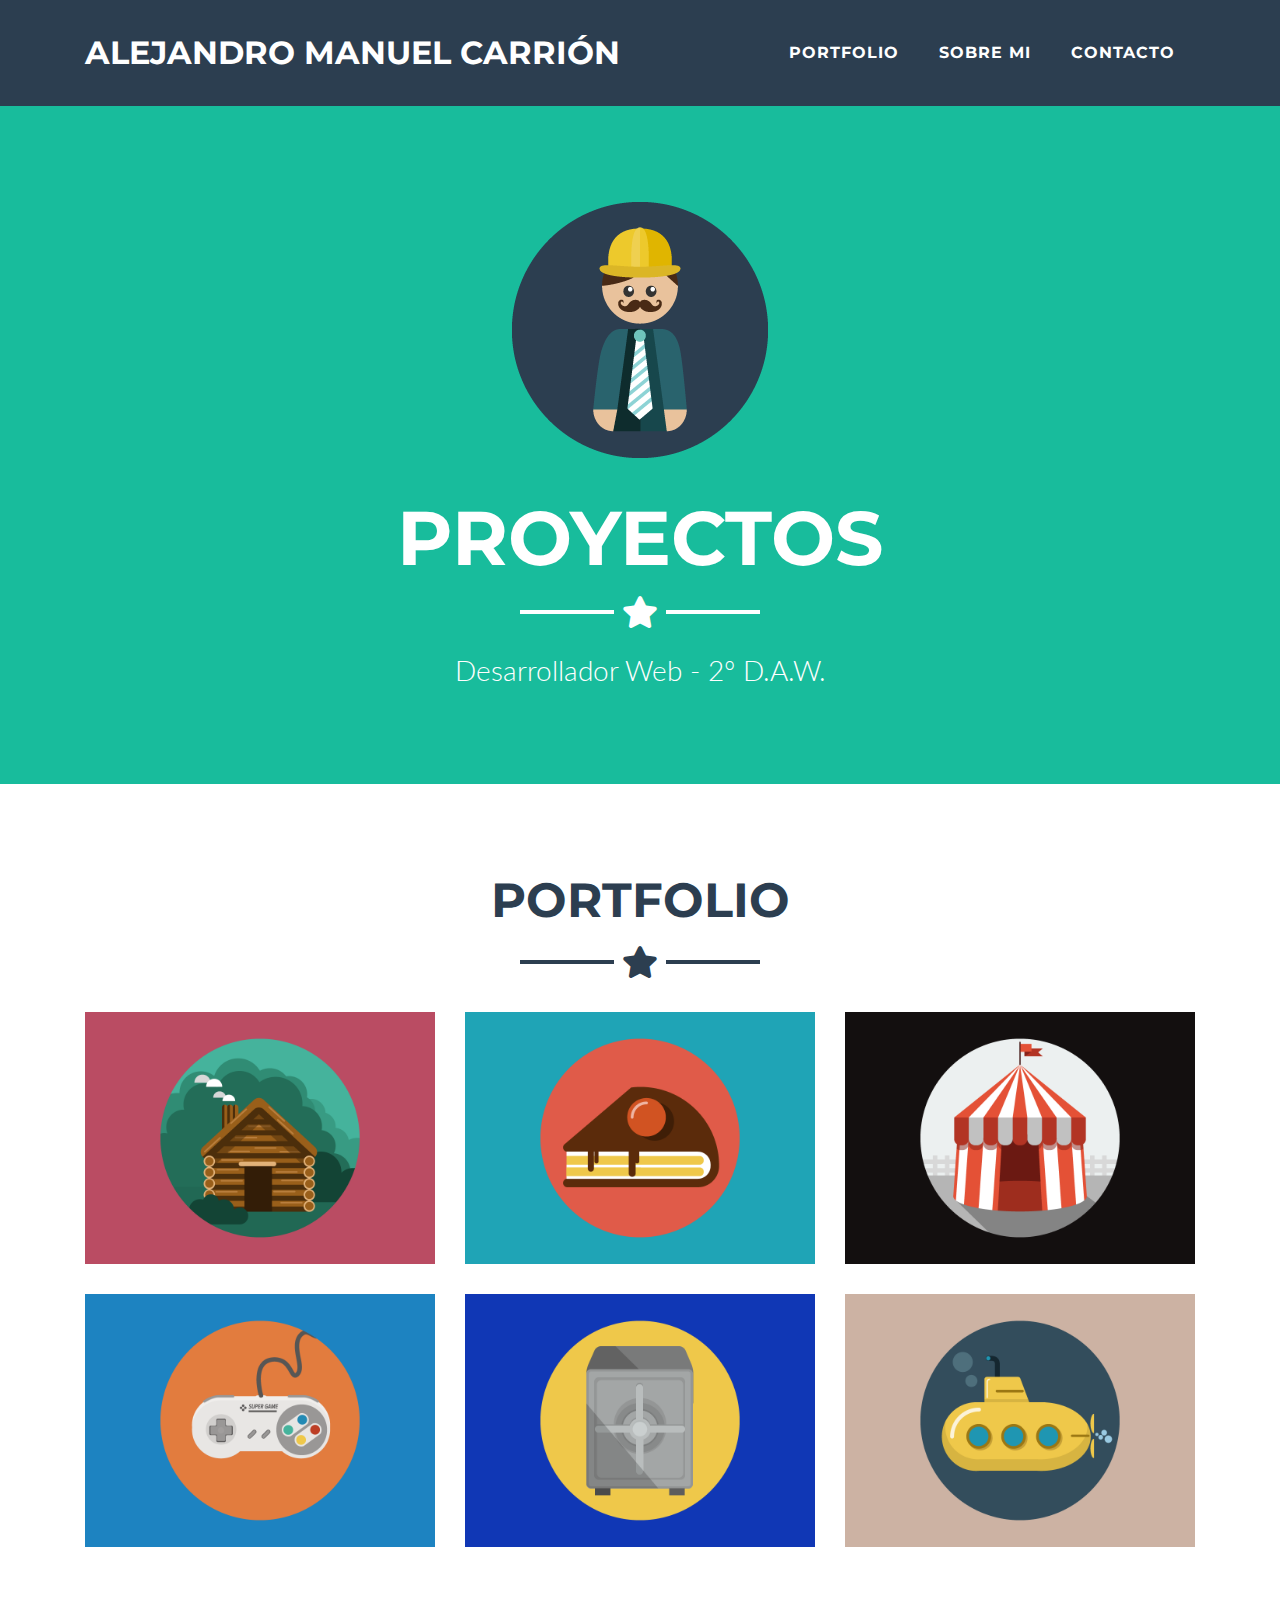
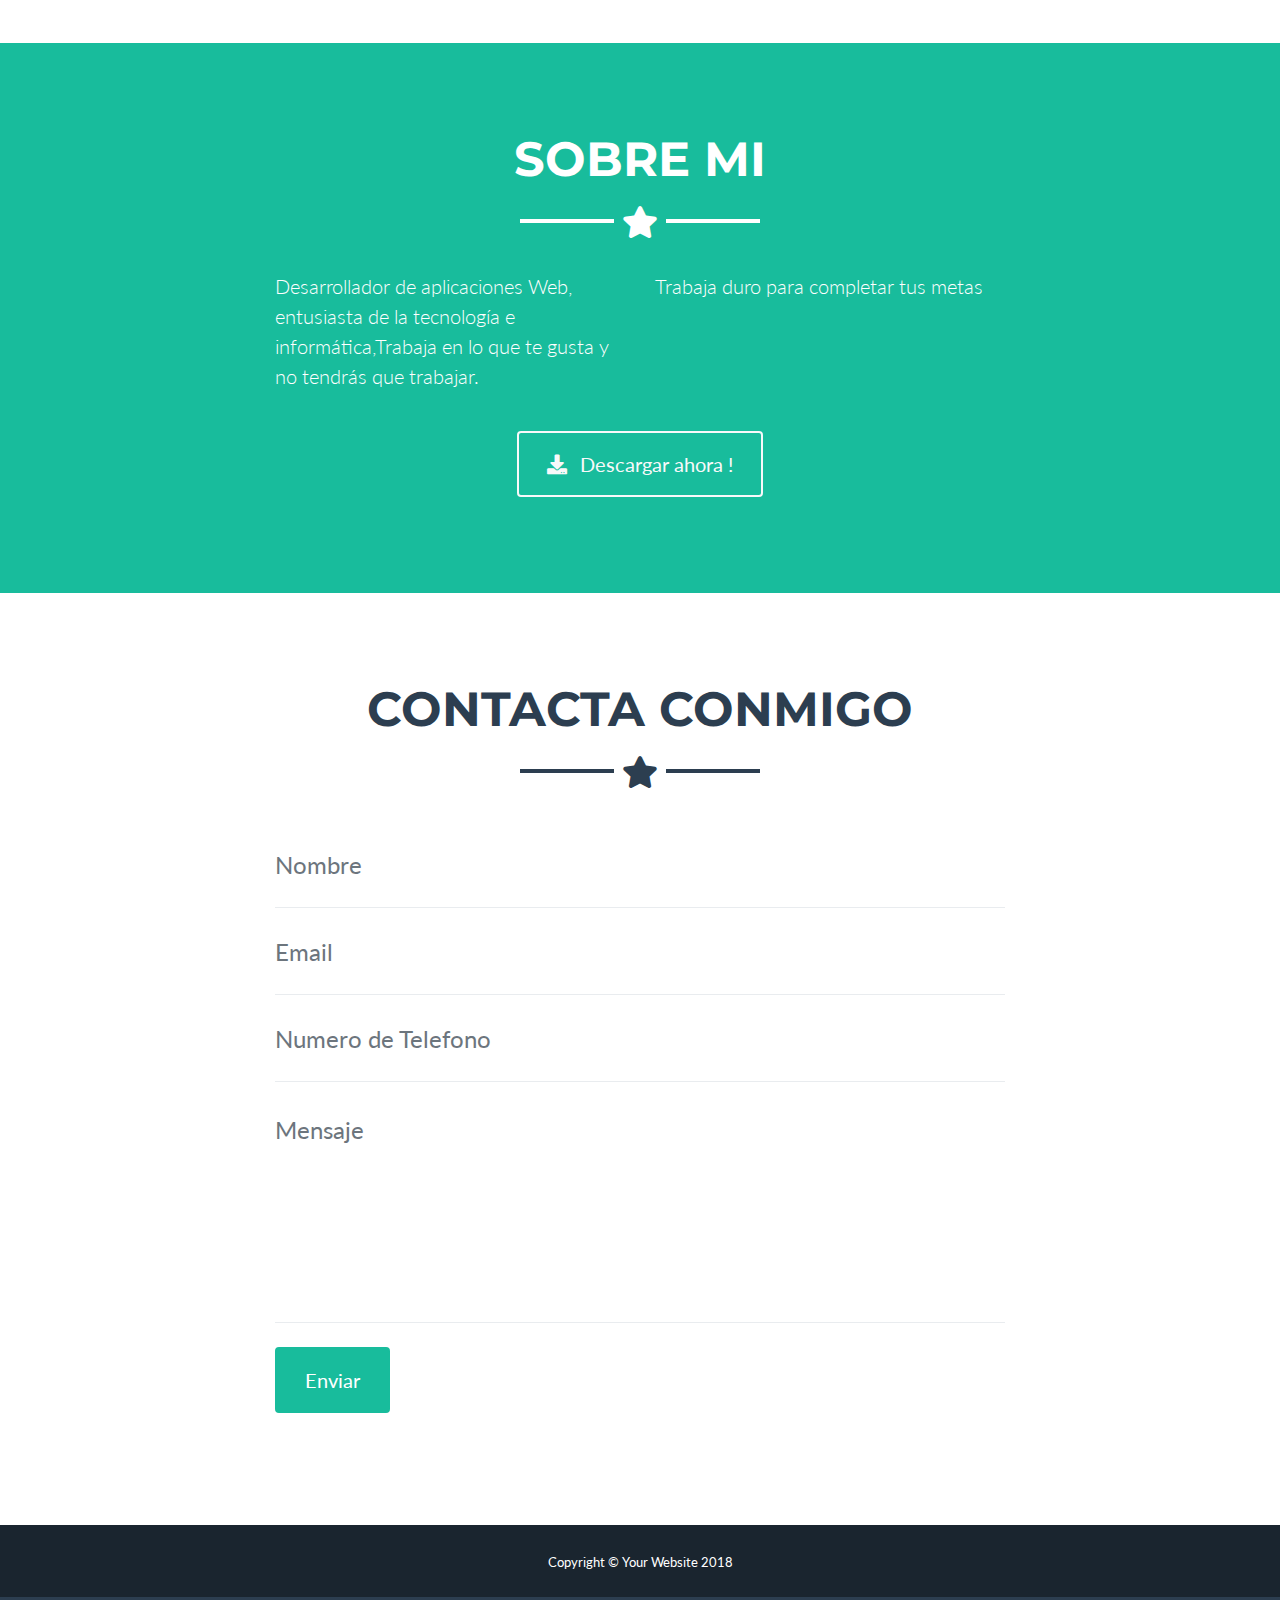
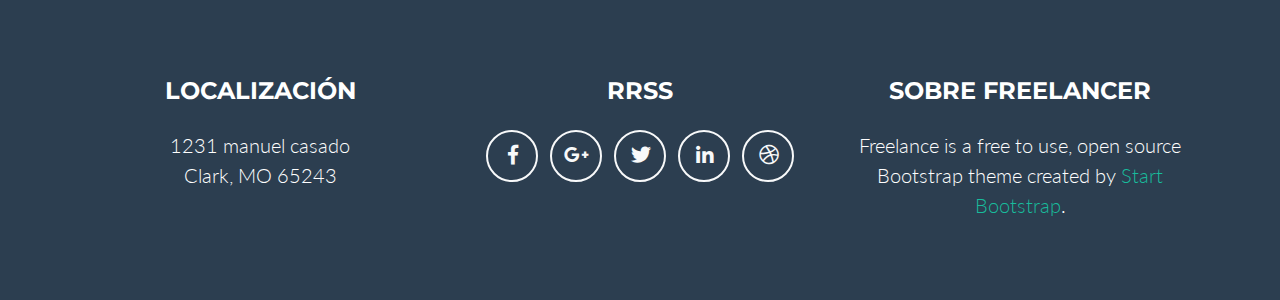
==== commit 856db212: "Commit and push resolución error" ====
--- a/Landing page Project/index.html
+++ b/Landing page Project/index.html
@@ -167,28 +167,28 @@
               <div class="control-group">
                 <div class="form-group floating-label-form-group controls mb-0 pb-2">
                   <label>Nombre</label>
-                  <input class="form-control" id="name" type="text" placeholder="Name" required="required" data-validation-required-message="Please enter your name.">
+                  <input class="form-control" id="name" type="text" placeholder="Nombre" required="required" data-validation-required-message="Please enter your name.">
                   <p class="help-block text-danger"></p>
                 </div>
               </div>
               <div class="control-group">
                 <div class="form-group floating-label-form-group controls mb-0 pb-2">
                   <label>Email</label>
-                  <input class="form-control" id="email" type="email" placeholder="Email Address" required="required" data-validation-required-message="Please enter your email address.">
+                  <input class="form-control" id="email" type="email" placeholder="Email" required="required" data-validation-required-message="Please enter your email address.">
                   <p class="help-block text-danger"></p>
                 </div>
               </div>
               <div class="control-group">
                 <div class="form-group floating-label-form-group controls mb-0 pb-2">
                   <label>Numero de Telefono</label>
-                  <input class="form-control" id="phone" type="tel" placeholder="Phone Number" required="required" data-validation-required-message="Please enter your phone number.">
+                  <input class="form-control" id="phone" type="tel" placeholder="Numero de Telefono" required="required" data-validation-required-message="Please enter your phone number.">
                   <p class="help-block text-danger"></p>
                 </div>
               </div>
               <div class="control-group">
                 <div class="form-group floating-label-form-group controls mb-0 pb-2">
                   <label>Mensaje </label>
-                  <textarea class="form-control" id="message" rows="5" placeholder="Message" required="required" data-validation-required-message="Please enter a message."></textarea>
+                  <textarea class="form-control" id="message" rows="5" placeholder="Mensaje " required="required" data-validation-required-message="Please enter a message."></textarea>
                   <p class="help-block text-danger"></p>
                 </div>
               </div>
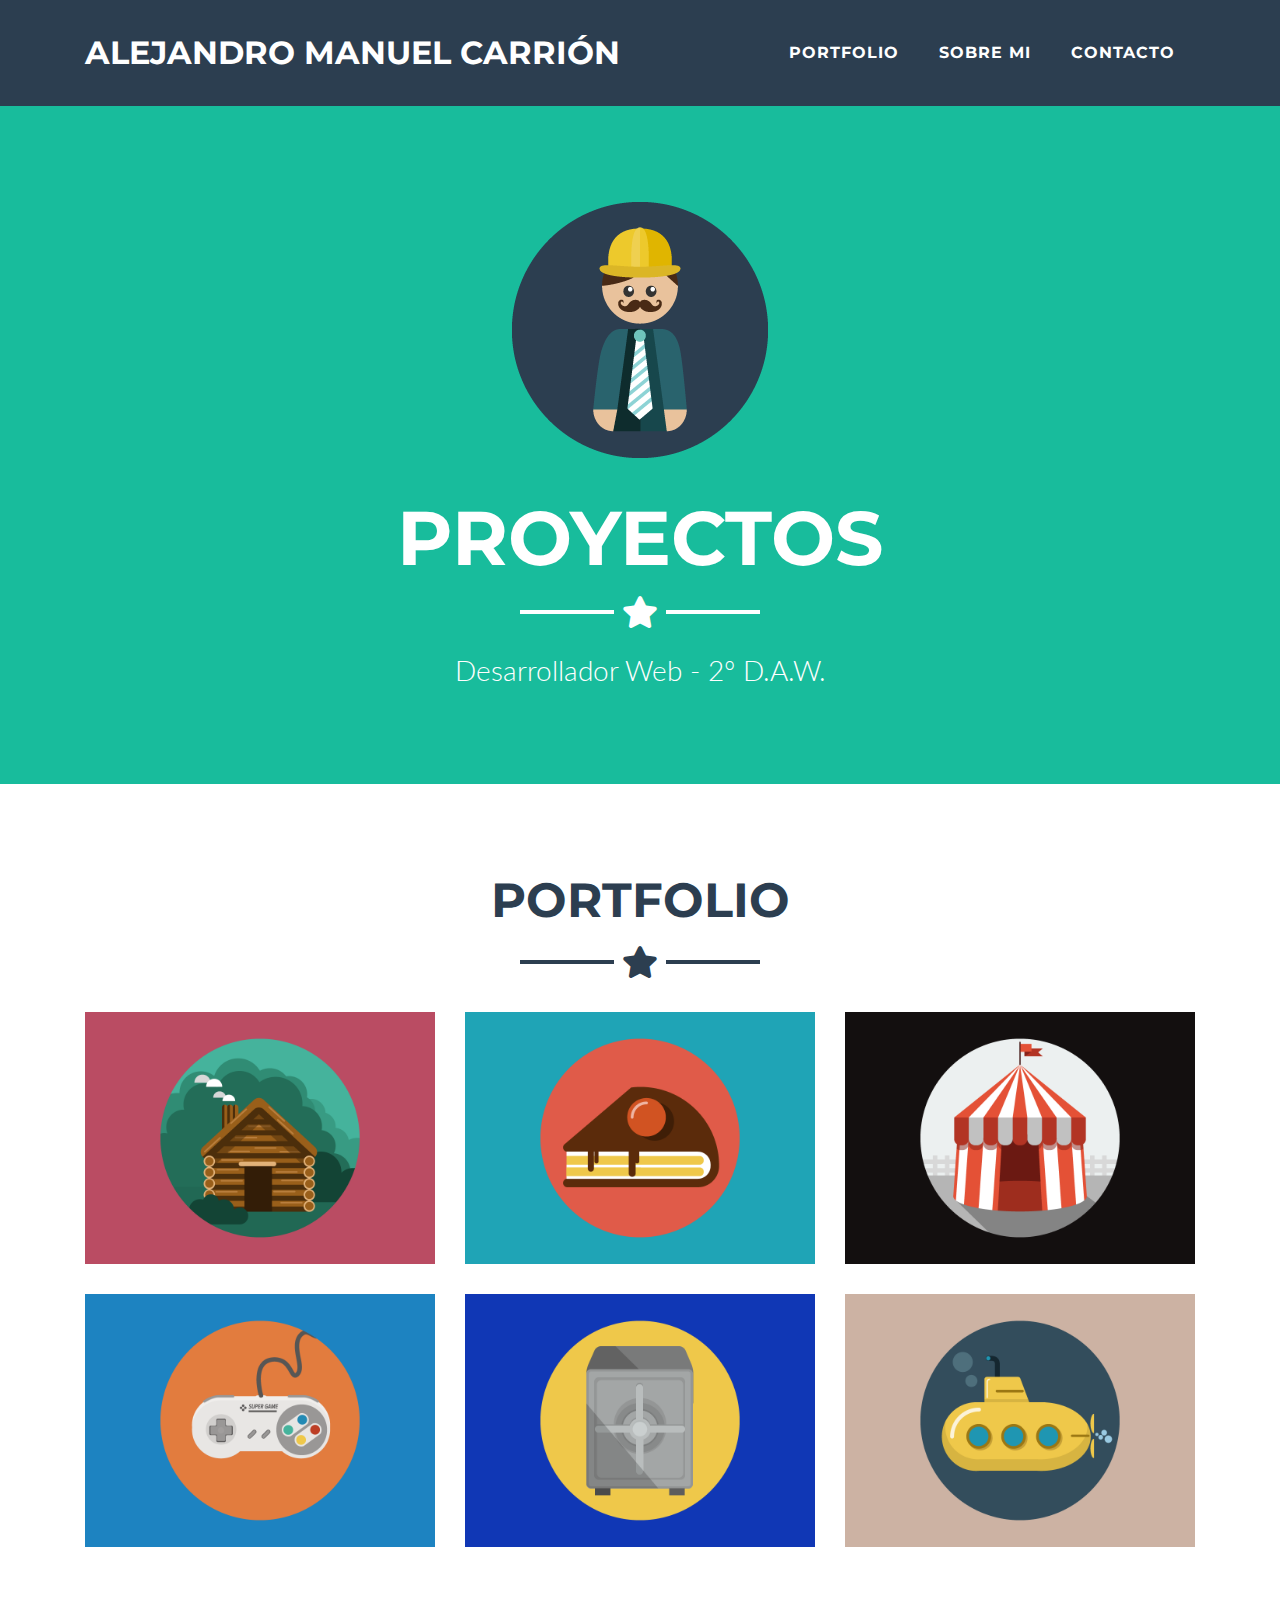
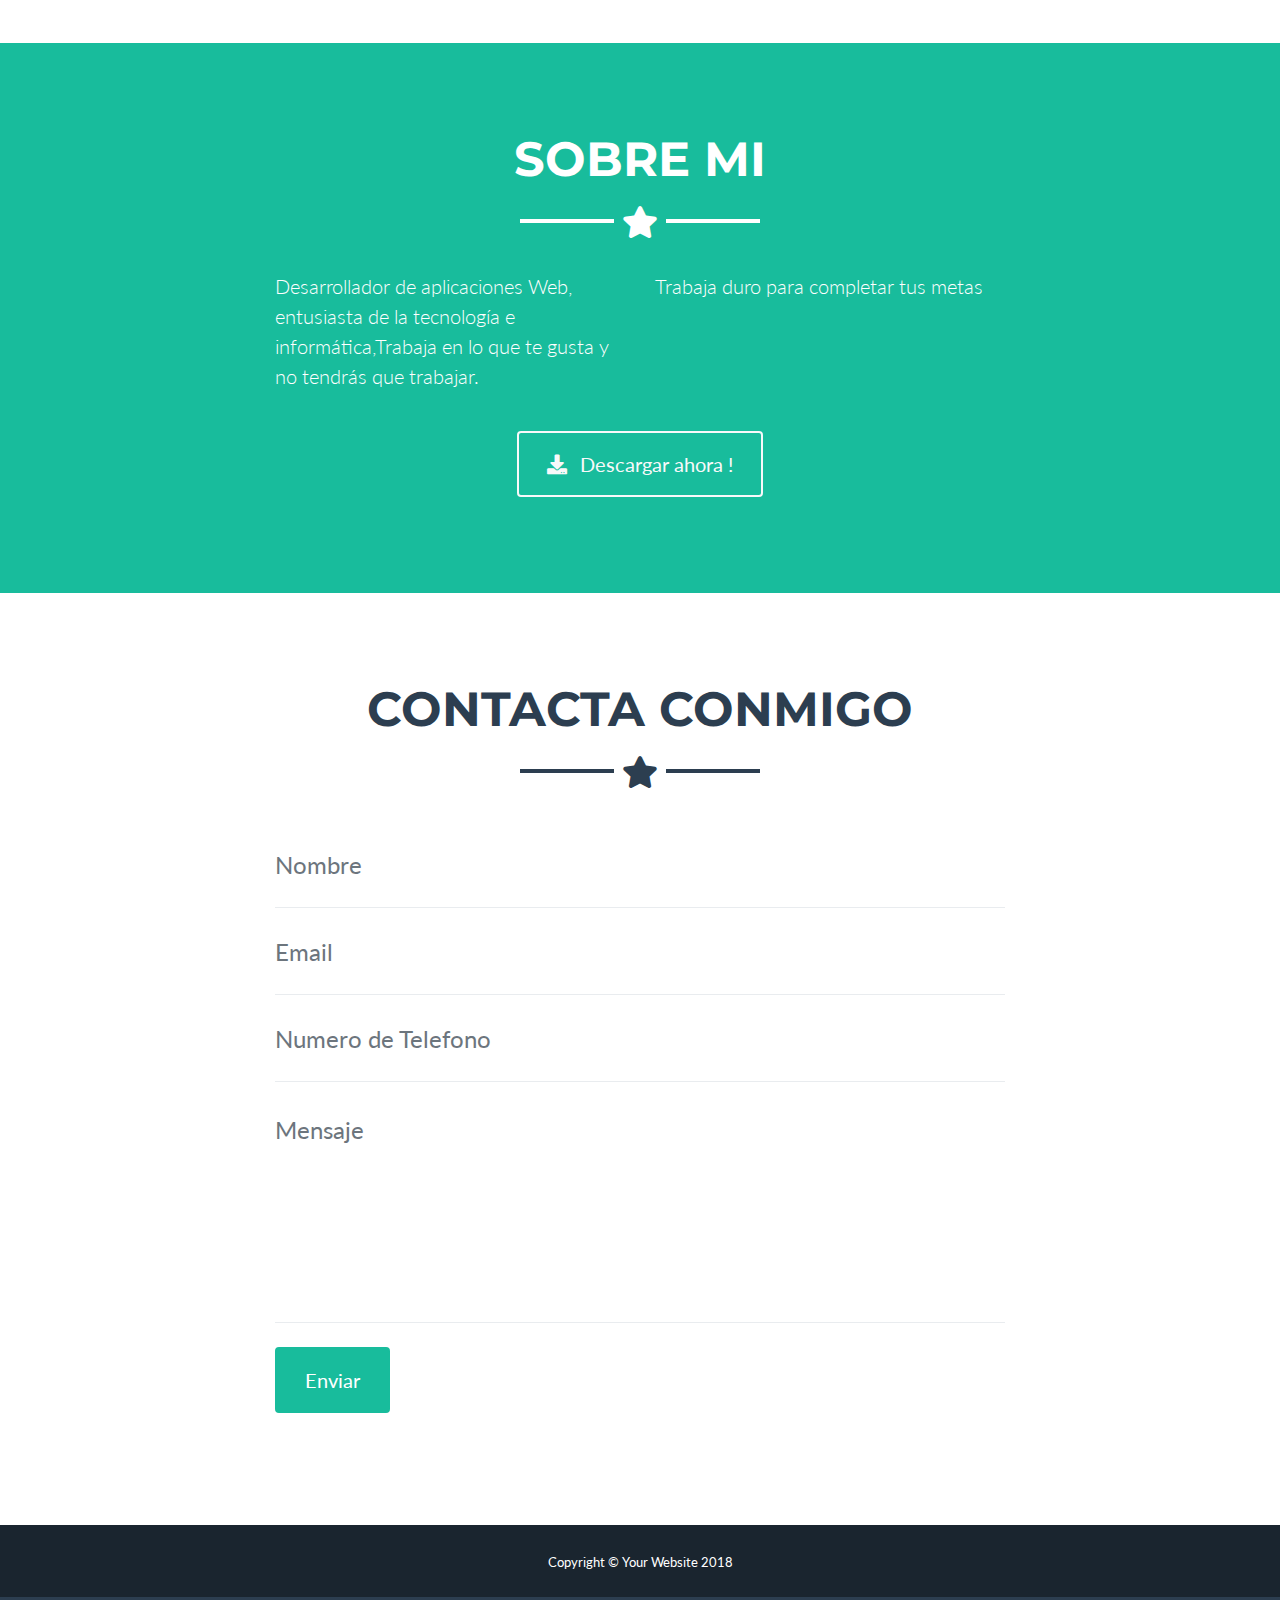
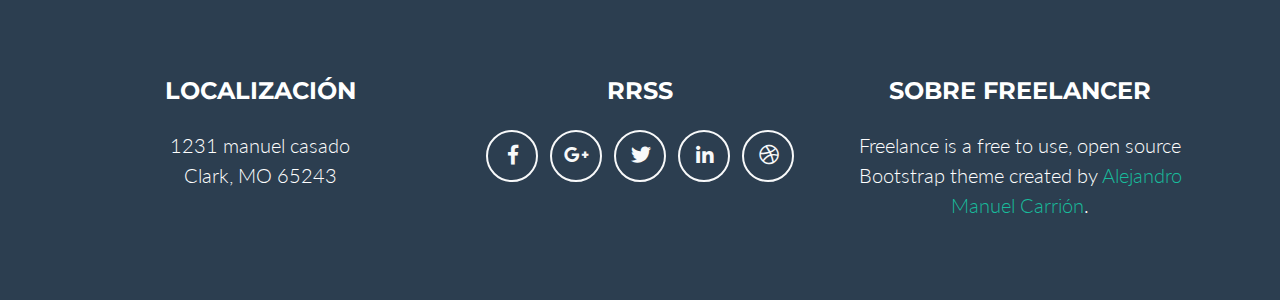
==== commit fb5f5d8b: "Commit" ====
--- a/Landing page Project/index.html
+++ b/Landing page Project/index.html
@@ -388,7 +388,7 @@
           <div class="col-md-4">
             <h4 class="text-uppercase mb-4">Sobre  Freelancer</h4>
             <p class="lead mb-0">Freelance is a free to use, open source Bootstrap theme created by
-              <a href="#">Start Bootstrap</a>.</p>
+              <a href="#">Alejandro Manuel Carrión</a>.</p>
           </div>
         </div>
       </div>
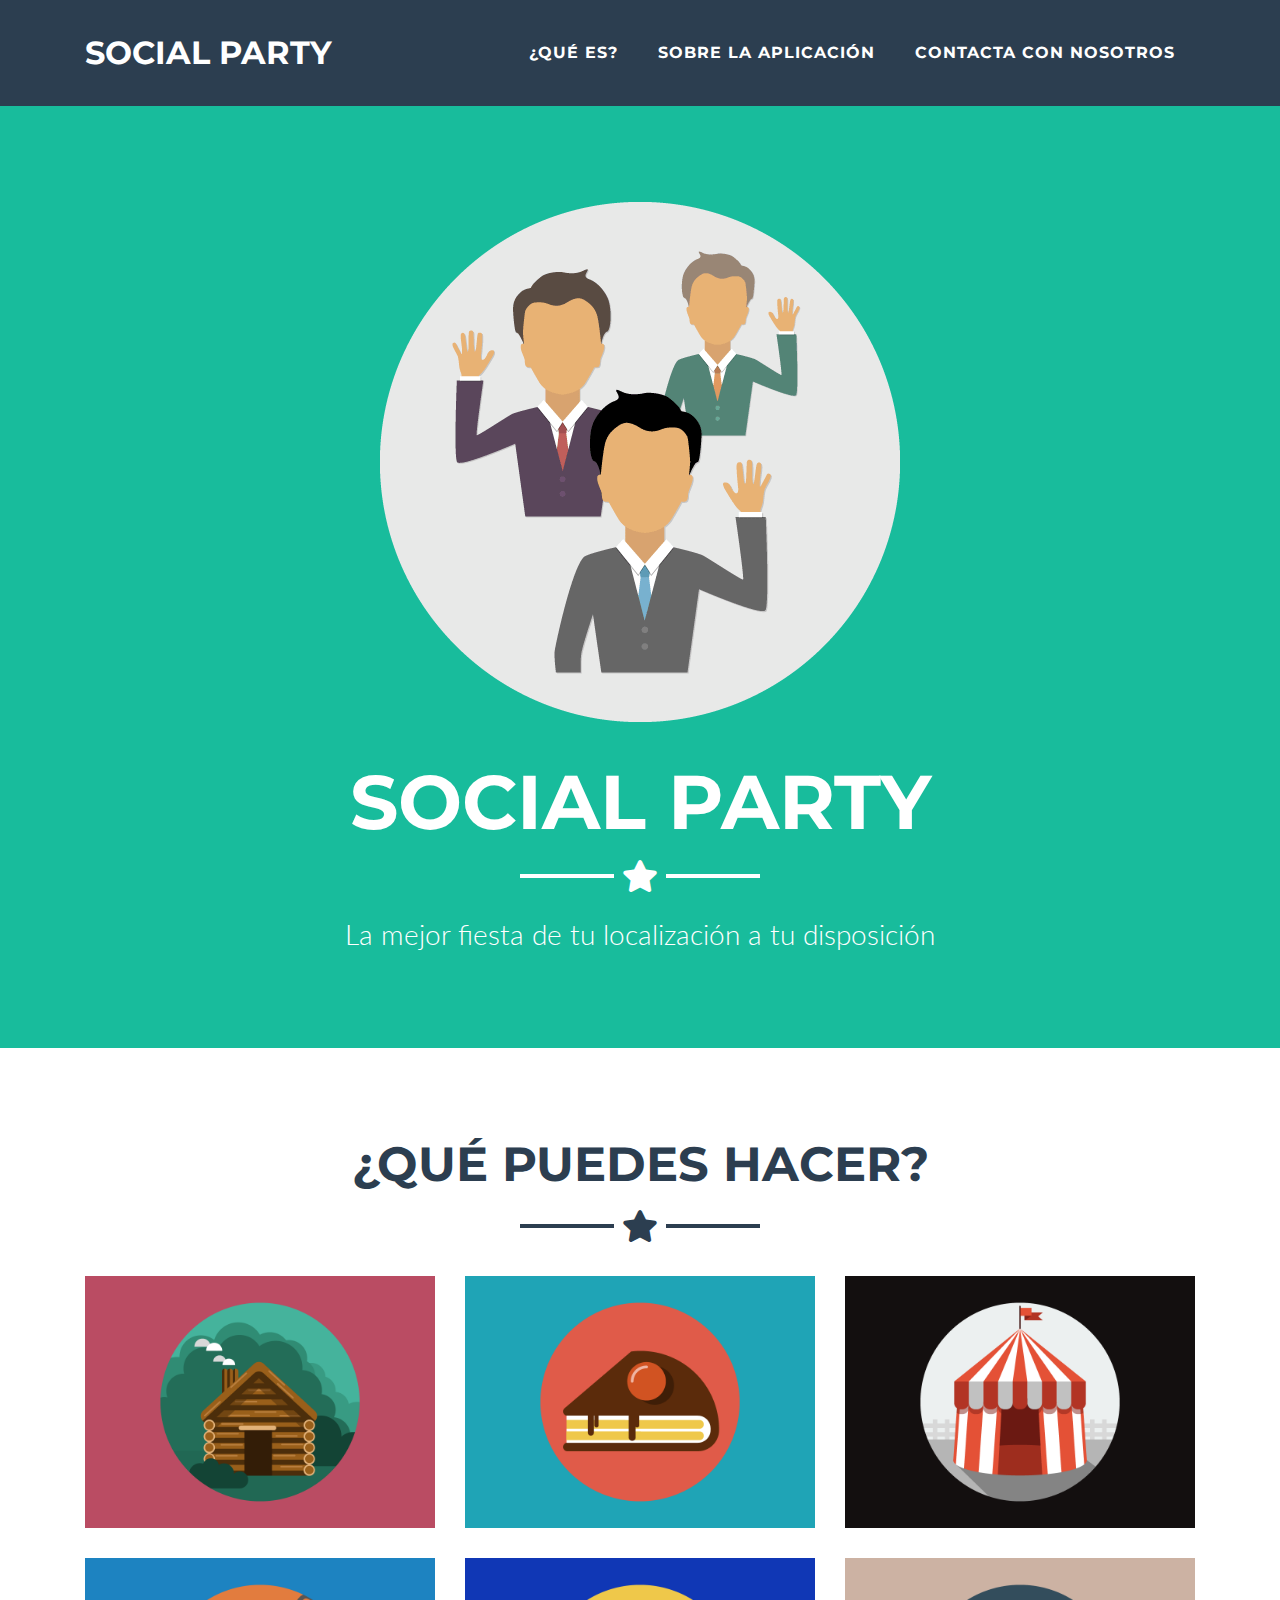
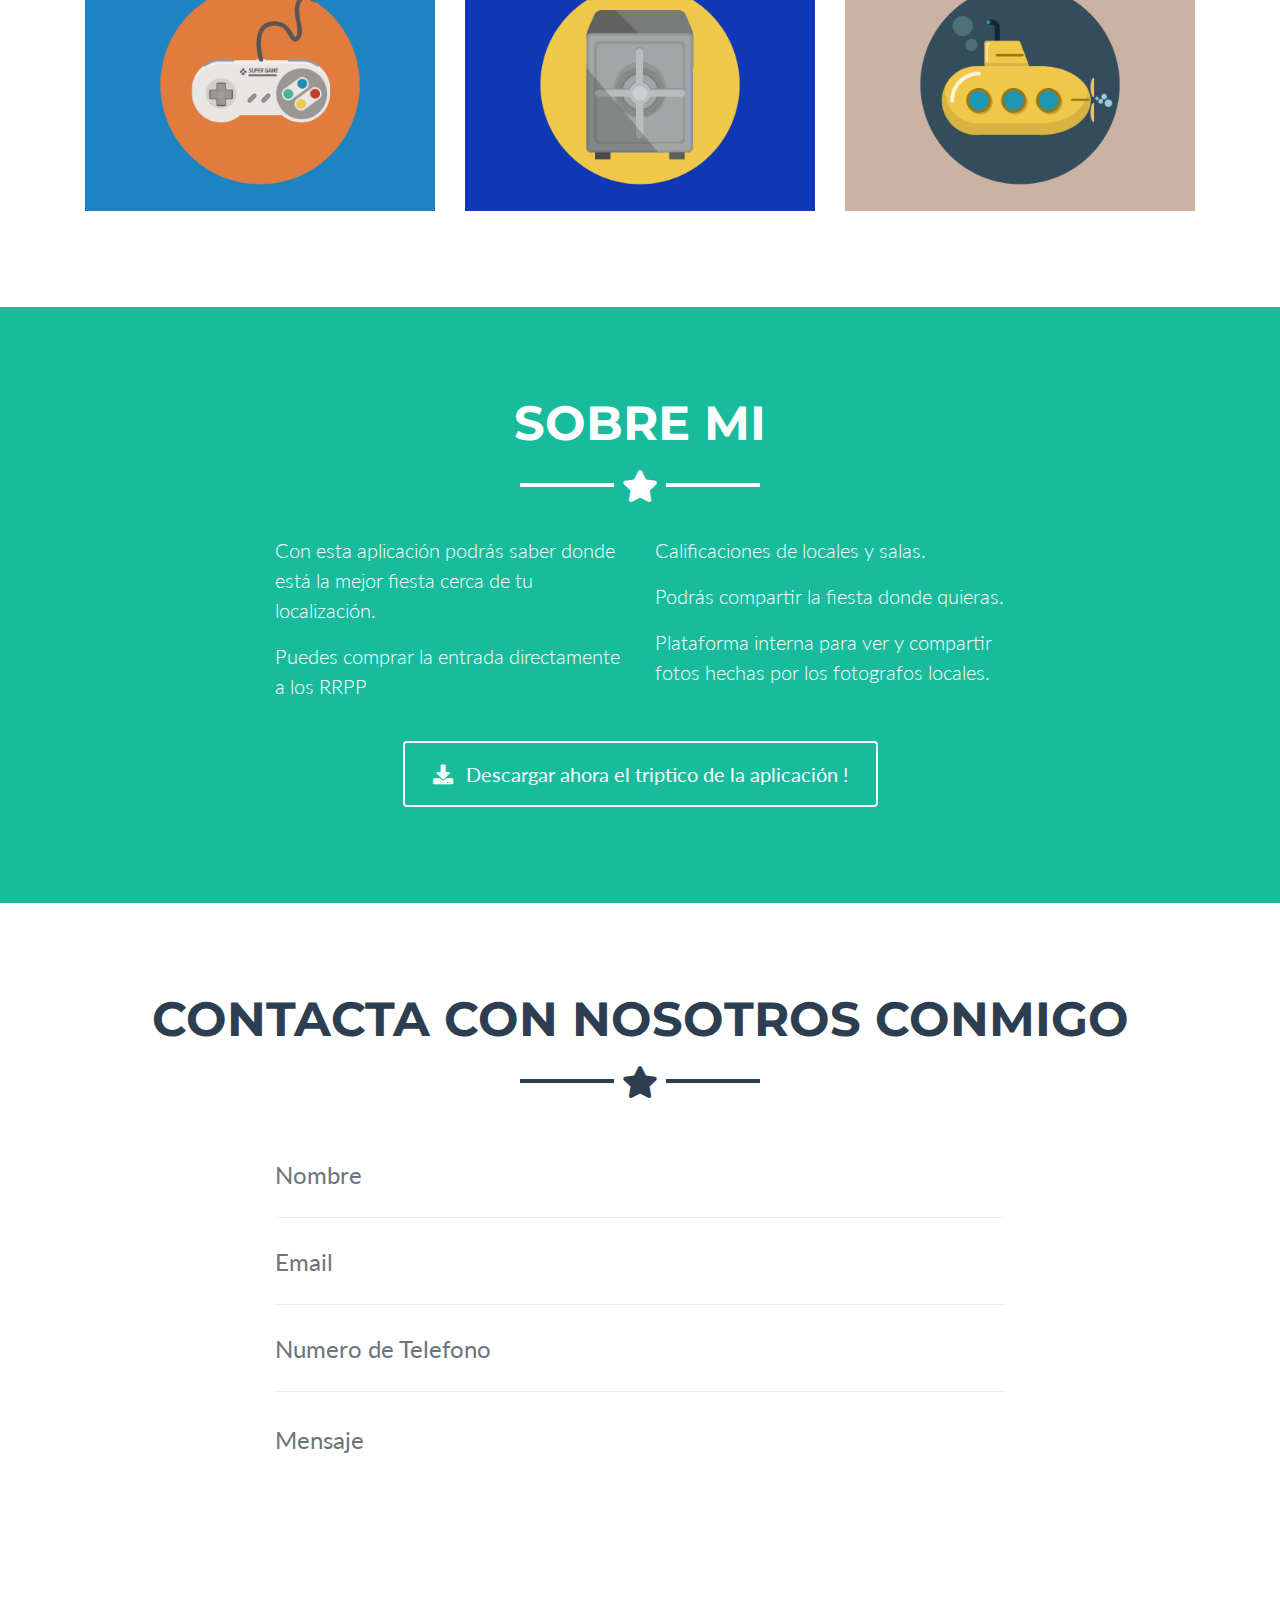
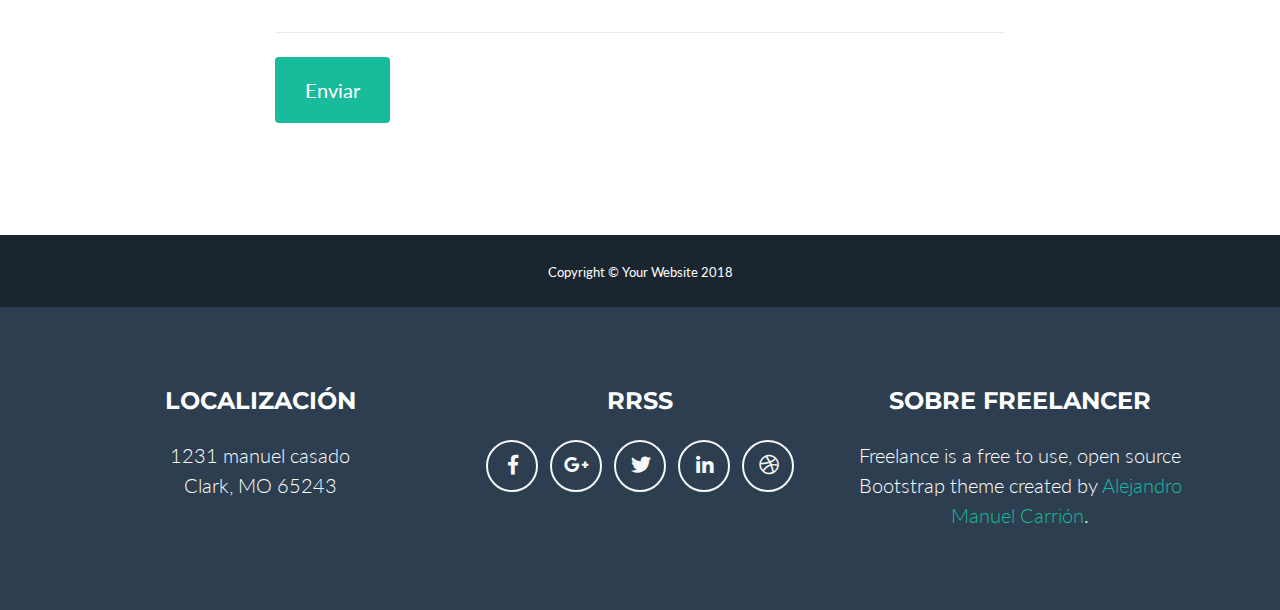
==== commit a504c610: "refresco" ====
--- a/Landing page Project/index.html
+++ b/Landing page Project/index.html
@@ -1,414 +1,476 @@
 <!DOCTYPE html>
 <html lang="en">
 
-  <head>
-
-    <meta charset="utf-8">
-    <meta name="viewport" content="width=device-width, initial-scale=1, shrink-to-fit=no">
-    <meta name="description" content="Donde se subiran los trabajos para exponerlos ">
-    <meta name="author" content="Alejando Manuel Carrión">
-
-    <title>Freelancer - Alejandro Manuel Carrión </title>
-
-    <!-- Bootstrap core CSS -->
-    <link href="vendor/bootstrap/css/bootstrap.min.css" rel="stylesheet">
-
-    <!-- Custom fonts for this template -->
-    <link href="vendor/fontawesome-free/css/all.min.css" rel="stylesheet" type="text/css">
-    <link href="https://fonts.googleapis.com/css?family=Montserrat:400,700" rel="stylesheet" type="text/css">
-    <link href="https://fonts.googleapis.com/css?family=Lato:400,700,400italic,700italic" rel="stylesheet" type="text/css">
-
-    <!-- Plugin CSS -->
-    <link href="vendor/magnific-popup/magnific-popup.css" rel="stylesheet" type="text/css">
-
-    <!-- Custom styles for this template -->
-    <link href="css/freelancer.min.css" rel="stylesheet">
-
-  </head>
-
-  <body id="page-top">
-
-    <!-- Navigation -->
-    <nav class="navbar navbar-expand-lg bg-secondary fixed-top text-uppercase" id="mainNav">
-      <div class="container">
-        <a class="navbar-brand js-scroll-trigger" href="#page-top">Alejandro Manuel Carrión</a>
-        <button class="navbar-toggler navbar-toggler-right text-uppercase bg-primary text-white rounded" type="button" data-toggle="collapse" data-target="#navbarResponsive" aria-controls="navbarResponsive" aria-expanded="false" aria-label="Toggle navigation">
-          Menu
-          <i class="fas fa-bars"></i>
-        </button>
-        <div class="collapse navbar-collapse" id="navbarResponsive">
-          <ul class="navbar-nav ml-auto">
-            <li class="nav-item mx-0 mx-lg-1">
-              <a class="nav-link py-3 px-0 px-lg-3 rounded js-scroll-trigger" href="#portfolio">Portfolio</a>
-            </li>
-            <li class="nav-item mx-0 mx-lg-1">
-              <a class="nav-link py-3 px-0 px-lg-3 rounded js-scroll-trigger" href="#about">Sobre mi</a>
-            </li>
-            <li class="nav-item mx-0 mx-lg-1">
-              <a class="nav-link py-3 px-0 px-lg-3 rounded js-scroll-trigger" href="#contact">Contacto</a>
-            </li>
-          </ul>
-        </div>
-      </div>
-    </nav>
-
-    <!-- Header -->
-    <header class="masthead bg-primary text-white text-center">
-      <div class="container">
-        <img class="img-fluid mb-5 d-block mx-auto" src="img/profile.png" alt="">
-        <h1 class="text-uppercase mb-0">Proyectos</h1>
-        <hr class="star-light">
-        <h2 class="font-weight-light mb-0">Desarrollador Web - 2º D.A.W. </h2>
-      </div>
-    </header>
-
-    <!-- Portfolio Grid Section -->
-    <section class="portfolio" id="portfolio">
-      <div class="container">
-        <h2 class="text-center text-uppercase text-secondary mb-0">Portfolio</h2>
-        <hr class="star-dark mb-5">
-        <div class="row">
-          <div class="col-md-6 col-lg-4">
-            <a class="portfolio-item d-block mx-auto" href="#portfolio-modal-1">
-              <div class="portfolio-item-caption d-flex position-absolute h-100 w-100">
-                <div class="portfolio-item-caption-content my-auto w-100 text-center text-white">
-                  <i class="fas fa-search-plus fa-3x"></i>
-                </div>
-              </div>
-              <img class="img-fluid" src="img/portfolio/cabin.png" alt="">
-            </a>
-          </div>
-          <div class="col-md-6 col-lg-4">
-            <a class="portfolio-item d-block mx-auto" href="#portfolio-modal-2">
-              <div class="portfolio-item-caption d-flex position-absolute h-100 w-100">
-                <div class="portfolio-item-caption-content my-auto w-100 text-center text-white">
-                  <i class="fas fa-search-plus fa-3x"></i>
-                </div>
-              </div>
-              <img class="img-fluid" src="img/portfolio/cake.png" alt="">
-            </a>
-          </div>
-          <div class="col-md-6 col-lg-4">
-            <a class="portfolio-item d-block mx-auto" href="#portfolio-modal-3">
-              <div class="portfolio-item-caption d-flex position-absolute h-100 w-100">
-                <div class="portfolio-item-caption-content my-auto w-100 text-center text-white">
-                  <i class="fas fa-search-plus fa-3x"></i>
-                </div>
-              </div>
-              <img class="img-fluid" src="img/portfolio/circus.png" alt="">
-            </a>
-          </div>
-          <div class="col-md-6 col-lg-4">
-            <a class="portfolio-item d-block mx-auto" href="#portfolio-modal-4">
-              <div class="portfolio-item-caption d-flex position-absolute h-100 w-100">
-                <div class="portfolio-item-caption-content my-auto w-100 text-center text-white">
-                  <i class="fas fa-search-plus fa-3x"></i>
-                </div>
-              </div>
-              <img class="img-fluid" src="img/portfolio/game.png" alt="">
-            </a>
-          </div>
-          <div class="col-md-6 col-lg-4">
-            <a class="portfolio-item d-block mx-auto" href="#portfolio-modal-5">
-              <div class="portfolio-item-caption d-flex position-absolute h-100 w-100">
-                <div class="portfolio-item-caption-content my-auto w-100 text-center text-white">
-                  <i class="fas fa-search-plus fa-3x"></i>
-                </div>
-              </div>
-              <img class="img-fluid" src="img/portfolio/safe.png" alt="">
-            </a>
-          </div>
-          <div class="col-md-6 col-lg-4">
-            <a class="portfolio-item d-block mx-auto" href="#portfolio-modal-6">
-              <div class="portfolio-item-caption d-flex position-absolute h-100 w-100">
-                <div class="portfolio-item-caption-content my-auto w-100 text-center text-white">
-                  <i class="fas fa-search-plus fa-3x"></i>
-                </div>
-              </div>
-              <img class="img-fluid" src="img/portfolio/submarine.png" alt="">
-            </a>
-          </div>
-        </div>
-      </div>
-    </section>
-
-    <!-- About Section -->
-    <section class="bg-primary text-white mb-0" id="about">
-      <div class="container">
-        <h2 class="text-center text-uppercase text-white">Sobre mi</h2>
-        <hr class="star-light mb-5">
-        <div class="row">
-          <div class="col-lg-4 ml-auto">
-            <p class="lead"> Desarrollador de aplicaciones Web, entusiasta de la tecnología e informática,Trabaja en lo que te gusta y no tendrás que trabajar.</p>
-          </div>
-          <div class="col-lg-4 mr-auto">
-            <p class="lead">Trabaja duro para completar tus metas </p>
-          </div>
-        </div>
-        <div class="text-center mt-4">
-          <a class="btn btn-xl btn-outline-light" href="#">
-            <i class="fas fa-download mr-2"></i>
-            Descargar ahora !
-          </a>
-        </div>
-      </div>
-    </section>
-
-    <!-- Contact Section -->
-    <section id="contact">
-      <div class="container">
-        <h2 class="text-center text-uppercase text-secondary mb-0">Contacta conmigo</h2>
-        <hr class="star-dark mb-5">
-        <div class="row">
-          <div class="col-lg-8 mx-auto">
-            <!-- To configure the contact form email address, go to mail/contact_me.php and update the email address in the PHP file on line 19. -->
-            <!-- The form should work on most web servers, but if the form is not working you may need to configure your web server differently. -->
-            <form name="sentMessage" id="contactForm" novalidate="novalidate">
-              <div class="control-group">
-                <div class="form-group floating-label-form-group controls mb-0 pb-2">
-                  <label>Nombre</label>
-                  <input class="form-control" id="name" type="text" placeholder="Nombre" required="required" data-validation-required-message="Please enter your name.">
-                  <p class="help-block text-danger"></p>
-                </div>
-              </div>
-              <div class="control-group">
-                <div class="form-group floating-label-form-group controls mb-0 pb-2">
-                  <label>Email</label>
-                  <input class="form-control" id="email" type="email" placeholder="Email" required="required" data-validation-required-message="Please enter your email address.">
-                  <p class="help-block text-danger"></p>
-                </div>
-              </div>
-              <div class="control-group">
-                <div class="form-group floating-label-form-group controls mb-0 pb-2">
-                  <label>Numero de Telefono</label>
-                  <input class="form-control" id="phone" type="tel" placeholder="Numero de Telefono" required="required" data-validation-required-message="Please enter your phone number.">
-                  <p class="help-block text-danger"></p>
-                </div>
-              </div>
-              <div class="control-group">
-                <div class="form-group floating-label-form-group controls mb-0 pb-2">
-                  <label>Mensaje </label>
-                  <textarea class="form-control" id="message" rows="5" placeholder="Mensaje " required="required" data-validation-required-message="Please enter a message."></textarea>
-                  <p class="help-block text-danger"></p>
-                </div>
-              </div>
-              <br>
-              <div id="success"></div>
-              <div class="form-group">
-                <button type="submit" class="btn btn-primary btn-xl" id="sendMessageButton">Enviar</button>
-              </div>
-            </form>
-          </div>
-        </div>
-      </div>
-    </section>
-
-   
-
-
-    <!-- Scroll to Top Button (Only visible on small and extra-small screen sizes) -->
-    <div class="scroll-to-top d-lg-none position-fixed ">
-      <a class="js-scroll-trigger d-block text-center text-white rounded" href="#page-top">
-        <i class="fa fa-chevron-up"></i>
-      </a>
-    </div>
-
-    <!-- Portfolio Modals -->
-
-    <!-- Portfolio Modal 1 -->
-    <div class="portfolio-modal mfp-hide" id="portfolio-modal-1">
-      <div class="portfolio-modal-dialog bg-white">
-       
-        <div class="container text-center">
-          <div class="row">
-            <div class="col-lg-8 mx-auto">
-              <h2 class="text-secondary text-uppercase mb-0">Project Name</h2>
-              <hr class="star-dark mb-5">
-              <img class="img-fluid mb-5" src="img/portfolio/cabin.png" alt="">
-              <p class="mb-5">Lorem ipsum dolor sit amet, consectetur adipisicing elit. Mollitia neque assumenda ipsam nihil, molestias magnam, recusandae quos quis inventore quisquam velit asperiores, vitae? Reprehenderit soluta, eos quod consequuntur itaque. Nam.</p>
-              <a class="btn btn-primary btn-lg rounded-pill portfolio-modal-dismiss" href="#">
-                <i class="fa fa-close"></i>
-                Close Project</a>
-            </div>
-          </div>
-        </div>
-      </div>
-    </div>
-
-    <!-- Portfolio Modal 2 -->
-    <div class="portfolio-modal mfp-hide" id="portfolio-modal-2">
-      <div class="portfolio-modal-dialog bg-white">
-      
-        <div class="container text-center">
-          <div class="row">
-            <div class="col-lg-8 mx-auto">
-              <h2 class="text-secondary text-uppercase mb-0">Project Name</h2>
-              <hr class="star-dark mb-5">
-              <img class="img-fluid mb-5" src="img/portfolio/cake.png" alt="">
-              <p class="mb-5">Lorem ipsum dolor sit amet, consectetur adipisicing elit. Mollitia neque assumenda ipsam nihil, molestias magnam, recusandae quos quis inventore quisquam velit asperiores, vitae? Reprehenderit soluta, eos quod consequuntur itaque. Nam.</p>
-              <a class="btn btn-primary btn-lg rounded-pill portfolio-modal-dismiss" href="#">
-                <i class="fa fa-close"></i>
-                Close Project</a>
-            </div>
-          </div>
-        </div>
-      </div>
-    </div>
-
-    <!-- Portfolio Modal 3 -->
-    <div class="portfolio-modal mfp-hide" id="portfolio-modal-3">
-      <div class="portfolio-modal-dialog bg-white">
-       
-        
-        <div class="container text-center">
-          <div class="row">
-            <div class="col-lg-8 mx-auto">
-              <h2 class="text-secondary text-uppercase mb-0">Project Name</h2>
-              <hr class="star-dark mb-5">
-              <img class="img-fluid mb-5" src="img/portfolio/circus.png" alt="">
-              <p class="mb-5">Lorem ipsum dolor sit amet, consectetur adipisicing elit. Mollitia neque assumenda ipsam nihil, molestias magnam, recusandae quos quis inventore quisquam velit asperiores, vitae? Reprehenderit soluta, eos quod consequuntur itaque. Nam.</p>
-              <a class="btn btn-primary btn-lg rounded-pill portfolio-modal-dismiss" href="#">
-                <i class="fa fa-close"></i>
-                Close Project</a>
-            </div>
-          </div>
-        </div>
-      </div>
-    </div>
-
-    <!-- Portfolio Modal 4 -->
-    <div class="portfolio-modal mfp-hide" id="portfolio-modal-4">
-      <div class="portfolio-modal-dialog bg-white">
-     
-         
-        <div class="container text-center">
-          <div class="row">
-            <div class="col-lg-8 mx-auto">
-              <h2 class="text-secondary text-uppercase mb-0">Project Name</h2>
-              <hr class="star-dark mb-5">
-              <img class="img-fluid mb-5" src="img/portfolio/game.png" alt="">
-              <p class="mb-5">Lorem ipsum dolor sit amet, consectetur adipisicing elit. Mollitia neque assumenda ipsam nihil, molestias magnam, recusandae quos quis inventore quisquam velit asperiores, vitae? Reprehenderit soluta, eos quod consequuntur itaque. Nam.</p>
-              <a class="btn btn-primary btn-lg rounded-pill portfolio-modal-dismiss" href="#">
-                <i class="fa fa-close"></i>
-                Close Project</a>
-            </div>
-          </div>
-        </div>
-      </div>
-    </div>
-
-    <!-- Portfolio Modal 5 -->
-    <div class="portfolio-modal mfp-hide" id="portfolio-modal-5">
-      <div class="portfolio-modal-dialog bg-white">
-     
-         
-        <div class="container text-center">
-          <div class="row">
-            <div class="col-lg-8 mx-auto">
-              <h2 class="text-secondary text-uppercase mb-0">Project Name</h2>
-              <hr class="star-dark mb-5">
-              <img class="img-fluid mb-5" src="img/portfolio/safe.png" alt="">
-              <p class="mb-5">Lorem ipsum dolor sit amet, consectetur adipisicing elit. Mollitia neque assumenda ipsam nihil, molestias magnam, recusandae quos quis inventore quisquam velit asperiores, vitae? Reprehenderit soluta, eos quod consequuntur itaque. Nam.</p>
-              <a class="btn btn-primary btn-lg rounded-pill portfolio-modal-dismiss" href="#">
-                <i class="fa fa-close"></i>
-                Close Project</a>
-            </div>
-          </div>
-        </div>
-      </div>
-    </div>
-
-    <!-- Portfolio Modal 6 -->
-    <div class="portfolio-modal mfp-hide" id="portfolio-modal-6">
-      <div class="portfolio-modal-dialog bg-white">
-      
-          
-        <div class="container text-center">
-          <div class="row">
-            <div class="col-lg-8 mx-auto">
-              <h2 class="text-secondary text-uppercase mb-0">Project Name</h2>
-              <hr class="star-dark mb-5">
-              <img class="img-fluid mb-5" src="img/portfolio/submarine.png" alt="">
-              <p class="mb-5">Lorem ipsum dolor sit amet, consectetur adipisicing elit. Mollitia neque assumenda ipsam nihil, molestias magnam, recusandae quos quis inventore quisquam velit asperiores, vitae? Reprehenderit soluta, eos quod consequuntur itaque. Nam.</p>
-              <a class="btn btn-primary btn-lg rounded-pill portfolio-modal-dismiss" href="#">
-                <i class="fa fa-close"></i>
-                Close Project</a>
-            </div>
-          </div>
-        </div>
-      </div>
-    </div>
-	
-	
-    <div class="copyright py-4 text-center text-white">
-      <div class="container">
-        <small>Copyright &copy; Your Website 2018</small>
-      </div>
-    </div>
-	
-	 <!-- Footer -->
-    <footer class="footer text-center">
-      <div class="container">
-        <div class="row">
-          <div class="col-md-4 mb-5 mb-lg-0">
-            <h4 class="text-uppercase mb-4">Localización</h4>
-            <p class="lead mb-0">1231 manuel casado
-              <br>Clark, MO 65243</p>
-          </div>
-          <div class="col-md-4 mb-5 mb-lg-0">
-            <h4 class="text-uppercase mb-4">RRSS</h4>
-            <ul class="list-inline mb-0">
-              <li class="list-inline-item">
-                <a class="btn btn-outline-light btn-social text-center rounded-circle" href="#">
-                  <i class="fab fa-fw fa-facebook-f"></i>
-                </a>
-              </li>
-              <li class="list-inline-item">
-                <a class="btn btn-outline-light btn-social text-center rounded-circle" href="#">
-                  <i class="fab fa-fw fa-google-plus-g"></i>
-                </a>
-              </li>
-              <li class="list-inline-item">
-                <a class="btn btn-outline-light btn-social text-center rounded-circle" href="#">
-                  <i class="fab fa-fw fa-twitter"></i>
-                </a>
-              </li>
-              <li class="list-inline-item">
-                <a class="btn btn-outline-light btn-social text-center rounded-circle" href="#">
-                  <i class="fab fa-fw fa-linkedin-in"></i>
-                </a>
-              </li>
-              <li class="list-inline-item">
-                <a class="btn btn-outline-light btn-social text-center rounded-circle" href="#">
-                  <i class="fab fa-fw fa-dribbble"></i>
-                </a>
-              </li>
-            </ul>
-          </div>
-          <div class="col-md-4">
-            <h4 class="text-uppercase mb-4">Sobre  Freelancer</h4>
-            <p class="lead mb-0">Freelance is a free to use, open source Bootstrap theme created by
-              <a href="#">Alejandro Manuel Carrión</a>.</p>
-          </div>
-        </div>
-      </div>
-    </footer>
-
-    <!-- Bootstrap core JavaScript -->
-    <script src="vendor/jquery/jquery.min.js"></script>
-    <script src="vendor/bootstrap/js/bootstrap.bundle.min.js"></script>
-
-    <!-- Plugin JavaScript -->
-    <script src="vendor/jquery-easing/jquery.easing.min.js"></script>
-    <script src="vendor/magnific-popup/jquery.magnific-popup.min.js"></script>
-
-    <!-- Contact Form JavaScript -->
-    <script src="js/jqBootstrapValidation.js"></script>
-    <script src="js/contact_me.js"></script>
-
-    <!-- Custom scripts for this template -->
-    <script src="js/freelancer.min.js"></script>
-
-  </body>
+<head>
+
+<meta charset="utf-8">
+<meta name="viewport"
+	content="width=device-width, initial-scale=1, shrink-to-fit=no">
+<meta name="description"
+	content="Donde se subiran los trabajos para exponerlos ">
+<meta name="author" content="Alejando Manuel Carrión">
+
+<title>Social Party</title>
+
+<!-- Bootstrap core CSS -->
+<link href="vendor/bootstrap/css/bootstrap.min.css" rel="stylesheet">
+
+<!-- Custom fonts for this template -->
+<link href="vendor/fontawesome-free/css/all.min.css" rel="stylesheet"
+	type="text/css">
+<link href="https://fonts.googleapis.com/css?family=Montserrat:400,700"
+	rel="stylesheet" type="text/css">
+<link
+	href="https://fonts.googleapis.com/css?family=Lato:400,700,400italic,700italic"
+	rel="stylesheet" type="text/css">
+
+<!-- Plugin CSS -->
+<link href="vendor/magnific-popup/magnific-popup.css" rel="stylesheet"
+	type="text/css">
+
+<!-- Custom styles for this template -->
+<link href="css/freelancer.min.css" rel="stylesheet">
+
+</head>
+
+<body id="page-top">
+
+	<!-- Navigation -->
+	<nav
+		class="navbar navbar-expand-lg bg-secondary fixed-top text-uppercase"
+		id="mainNav">
+		<div class="container">
+			<a class="navbar-brand js-scroll-trigger" href="#page-top">Social
+				Party</a>
+			<button
+				class="navbar-toggler navbar-toggler-right text-uppercase bg-primary text-white rounded"
+				type="button" data-toggle="collapse" data-target="#navbarResponsive"
+				aria-controls="navbarResponsive" aria-expanded="false"
+				aria-label="Toggle navigation">
+				Menu <i class="fas fa-bars"></i>
+			</button>
+			<div class="collapse navbar-collapse" id="navbarResponsive">
+				<ul class="navbar-nav ml-auto">
+					<li class="nav-item mx-0 mx-lg-1"><a
+						class="nav-link py-3 px-0 px-lg-3 rounded js-scroll-trigger"
+						href="#portfolio">¿Qué es?</a></li>
+					<li class="nav-item mx-0 mx-lg-1"><a
+						class="nav-link py-3 px-0 px-lg-3 rounded js-scroll-trigger"
+						href="#about">Sobre la aplicación</a></li>
+					<li class="nav-item mx-0 mx-lg-1"><a
+						class="nav-link py-3 px-0 px-lg-3 rounded js-scroll-trigger"
+						href="#contact">Contacta con nosotros </a></li>
+				</ul>
+			</div>
+		</div>
+	</nav>
+
+	<!-- Header -->
+	<header class="masthead  bg-primary text-white text-center">
+		<div class="container">
+			<img class="img-fluid mb-5 d-block mx-auto" src="img/profile.png"
+				alt="">
+			<h1 class="text-uppercase mb-0">Social Party</h1>
+			<hr class="star-light">
+			<h2 class="font-weight-light mb-0">La mejor fiesta de tu
+				localización a tu disposición</h2>
+		</div>
+	</header>
+
+	<!-- Portfolio Grid Section -->
+	<section class="portfolio" id="portfolio">
+		<div class="container">
+			<h2 class="text-center text-uppercase text-secondary mb-0">¿Qué
+				puedes hacer?</h2>
+			<hr class="star-dark mb-5">
+			<div class="row">
+				<div class="col-md-6 col-lg-4">
+					<a class="portfolio-item d-block mx-auto" href="#portfolio-modal-1">
+						<div
+							class="portfolio-item-caption d-flex position-absolute h-100 w-100">
+							<div
+								class="portfolio-item-caption-content my-auto w-100 text-center text-white">
+								<i class="fas fa-search-plus fa-3x"></i>
+							</div>
+						</div> <img class="img-fluid" src="img/portfolio/cabin.png" alt="">
+					</a>
+				</div>
+				<div class="col-md-6 col-lg-4">
+					<a class="portfolio-item d-block mx-auto" href="#portfolio-modal-2">
+						<div
+							class="portfolio-item-caption d-flex position-absolute h-100 w-100">
+							<div
+								class="portfolio-item-caption-content my-auto w-100 text-center text-white">
+								<i class="fas fa-search-plus fa-3x"></i>
+							</div>
+						</div> <img class="img-fluid" src="img/portfolio/cake.png" alt="">
+					</a>
+				</div>
+				<div class="col-md-6 col-lg-4">
+					<a class="portfolio-item d-block mx-auto" href="#portfolio-modal-3">
+						<div
+							class="portfolio-item-caption d-flex position-absolute h-100 w-100">
+							<div
+								class="portfolio-item-caption-content my-auto w-100 text-center text-white">
+								<i class="fas fa-search-plus fa-3x"></i>
+							</div>
+						</div> <img class="img-fluid" src="img/portfolio/circus.png" alt="">
+					</a>
+				</div>
+				<div class="col-md-6 col-lg-4">
+					<a class="portfolio-item d-block mx-auto" href="#portfolio-modal-4">
+						<div
+							class="portfolio-item-caption d-flex position-absolute h-100 w-100">
+							<div
+								class="portfolio-item-caption-content my-auto w-100 text-center text-white">
+								<i class="fas fa-search-plus fa-3x"></i>
+							</div>
+						</div> <img class="img-fluid" src="img/portfolio/game.png" alt="">
+					</a>
+				</div>
+				<div class="col-md-6 col-lg-4">
+					<a class="portfolio-item d-block mx-auto" href="#portfolio-modal-5">
+						<div
+							class="portfolio-item-caption d-flex position-absolute h-100 w-100">
+							<div
+								class="portfolio-item-caption-content my-auto w-100 text-center text-white">
+								<i class="fas fa-search-plus fa-3x"></i>
+							</div>
+						</div> <img class="img-fluid" src="img/portfolio/safe.png" alt="">
+					</a>
+				</div>
+				<div class="col-md-6 col-lg-4">
+					<a class="portfolio-item d-block mx-auto" href="#portfolio-modal-6">
+						<div
+							class="portfolio-item-caption d-flex position-absolute h-100 w-100">
+							<div
+								class="portfolio-item-caption-content my-auto w-100 text-center text-white">
+								<i class="fas fa-search-plus fa-3x"></i>
+							</div>
+						</div> <img class="img-fluid" src="img/portfolio/submarine.png" alt="">
+					</a>
+				</div>
+			</div>
+		</div>
+	</section>
+
+	<!-- About Section -->
+	<section class="bg-primary text-white mb-0" id="about">
+		<div class="container">
+			<h2 class="text-center text-uppercase text-white">Sobre mi</h2>
+			<hr class="star-light mb-5">
+			<div class="row">
+				<div class="col-lg-4 ml-auto">
+					<p class="lead">Con esta aplicación podrás saber donde está la
+						mejor fiesta cerca de tu localización.</p>
+					<p class="lead">Puedes comprar la entrada directamente a los
+						RRPP</p>
+				</div>
+				<div class="col-lg-4 mr-auto">
+					<p class="lead">Calificaciones de locales y salas.</p>
+					<p class="lead">Podrás compartir la fiesta donde quieras.</p>
+					<p class="lead">Plataforma interna para ver y compartir fotos
+						hechas por los fotografos locales.</p>
+				</div>
+			</div>
+			<div class="text-center mt-4">
+				<a class="btn btn-xl btn-outline-light" href="#"> <i
+					class="fas fa-download mr-2"></i> Descargar ahora el triptico de la aplicación !
+				</a>
+			</div>
+		</div>
+	</section>
+
+	<!-- Contact Section -->
+	<section id="contact">
+		<div class="container">
+			<h2 class="text-center text-uppercase text-secondary mb-0">Contacta con nosotros 
+				conmigo</h2>
+			<hr class="star-dark mb-5">
+			<div class="row">
+				<div class="col-lg-8 mx-auto">
+					<!-- To configure the contact form email address, go to mail/contact_me.php and update the email address in the PHP file on line 19. -->
+					<!-- The form should work on most web servers, but if the form is not working you may need to configure your web server differently. -->
+					<form name="sentMessage" id="contactForm" novalidate="novalidate">
+						<div class="control-group">
+							<div
+								class="form-group floating-label-form-group controls mb-0 pb-2">
+								<label>Nombre</label> <input class="form-control" id="name"
+									type="text" placeholder="Nombre" required="required"
+									data-validation-required-message="Please enter your name.">
+								<p class="help-block text-danger"></p>
+							</div>
+						</div>
+						<div class="control-group">
+							<div
+								class="form-group floating-label-form-group controls mb-0 pb-2">
+								<label>Email</label> <input class="form-control" id="email"
+									type="email" placeholder="Email" required="required"
+									data-validation-required-message="Please enter your email address.">
+								<p class="help-block text-danger"></p>
+							</div>
+						</div>
+						<div class="control-group">
+							<div
+								class="form-group floating-label-form-group controls mb-0 pb-2">
+								<label>Numero de Telefono</label> <input class="form-control"
+									id="phone" type="tel" placeholder="Numero de Telefono"
+									required="required"
+									data-validation-required-message="Please enter your phone number.">
+								<p class="help-block text-danger"></p>
+							</div>
+						</div>
+						<div class="control-group">
+							<div
+								class="form-group floating-label-form-group controls mb-0 pb-2">
+								<label>Mensaje </label>
+								<textarea class="form-control" id="message" rows="5"
+									placeholder="Mensaje " required="required"
+									data-validation-required-message="Please enter a message."></textarea>
+								<p class="help-block text-danger"></p>
+							</div>
+						</div>
+						<br>
+						<div id="success"></div>
+						<div class="form-group">
+							<button type="submit" class="btn btn-primary btn-xl"
+								id="sendMessageButton">Enviar</button>
+						</div>
+					</form>
+				</div>
+			</div>
+		</div>
+	</section>
+
+
+
+
+	<!-- Scroll to Top Button (Only visible on small and extra-small screen sizes) -->
+	<div class="scroll-to-top d-lg-none position-fixed ">
+		<a class="js-scroll-trigger d-block text-center text-white rounded"
+			href="#page-top"> <i class="fa fa-chevron-up"></i>
+		</a>
+	</div>
+
+	<!-- Portfolio Modals -->
+
+	<!-- Portfolio Modal 1 -->
+	<div class="portfolio-modal mfp-hide" id="portfolio-modal-1">
+		<div class="portfolio-modal-dialog bg-white">
+
+			<div class="container text-center">
+				<div class="row">
+					<div class="col-lg-8 mx-auto">
+						<h2 class="text-secondary text-uppercase mb-0">Project Name</h2>
+						<hr class="star-dark mb-5">
+						<img class="img-fluid mb-5" src="img/portfolio/cabin.png" alt="">
+						<p class="mb-5">Lorem ipsum dolor sit amet, consectetur
+							adipisicing elit. Mollitia neque assumenda ipsam nihil, molestias
+							magnam, recusandae quos quis inventore quisquam velit asperiores,
+							vitae? Reprehenderit soluta, eos quod consequuntur itaque. Nam.</p>
+						<a
+							class="btn btn-primary btn-lg rounded-pill portfolio-modal-dismiss"
+							href="#"> <i class="fa fa-close"></i> Close Project
+						</a>
+					</div>
+				</div>
+			</div>
+		</div>
+	</div>
+
+	<!-- Portfolio Modal 2 -->
+	<div class="portfolio-modal mfp-hide" id="portfolio-modal-2">
+		<div class="portfolio-modal-dialog bg-white">
+
+			<div class="container text-center">
+				<div class="row">
+					<div class="col-lg-8 mx-auto">
+						<h2 class="text-secondary text-uppercase mb-0">Project Name</h2>
+						<hr class="star-dark mb-5">
+						<img class="img-fluid mb-5" src="img/portfolio/cake.png" alt="">
+						<p class="mb-5">Lorem ipsum dolor sit amet, consectetur
+							adipisicing elit. Mollitia neque assumenda ipsam nihil, molestias
+							magnam, recusandae quos quis inventore quisquam velit asperiores,
+							vitae? Reprehenderit soluta, eos quod consequuntur itaque. Nam.</p>
+						<a
+							class="btn btn-primary btn-lg rounded-pill portfolio-modal-dismiss"
+							href="#"> <i class="fa fa-close"></i> Close Project
+						</a>
+					</div>
+				</div>
+			</div>
+		</div>
+	</div>
+
+	<!-- Portfolio Modal 3 -->
+	<div class="portfolio-modal mfp-hide" id="portfolio-modal-3">
+		<div class="portfolio-modal-dialog bg-white">
+
+
+			<div class="container text-center">
+				<div class="row">
+					<div class="col-lg-8 mx-auto">
+						<h2 class="text-secondary text-uppercase mb-0">Project Name</h2>
+						<hr class="star-dark mb-5">
+						<img class="img-fluid mb-5" src="img/portfolio/circus.png" alt="">
+						<p class="mb-5">Lorem ipsum dolor sit amet, consectetur
+							adipisicing elit. Mollitia neque assumenda ipsam nihil, molestias
+							magnam, recusandae quos quis inventore quisquam velit asperiores,
+							vitae? Reprehenderit soluta, eos quod consequuntur itaque. Nam.</p>
+						<a
+							class="btn btn-primary btn-lg rounded-pill portfolio-modal-dismiss"
+							href="#"> <i class="fa fa-close"></i> Close Project
+						</a>
+					</div>
+				</div>
+			</div>
+		</div>
+	</div>
+
+	<!-- Portfolio Modal 4 -->
+	<div class="portfolio-modal mfp-hide" id="portfolio-modal-4">
+		<div class="portfolio-modal-dialog bg-white">
+
+
+			<div class="container text-center">
+				<div class="row">
+					<div class="col-lg-8 mx-auto">
+						<h2 class="text-secondary text-uppercase mb-0">Project Name</h2>
+						<hr class="star-dark mb-5">
+						<img class="img-fluid mb-5" src="img/portfolio/game.png" alt="">
+						<p class="mb-5">Lorem ipsum dolor sit amet, consectetur
+							adipisicing elit. Mollitia neque assumenda ipsam nihil, molestias
+							magnam, recusandae quos quis inventore quisquam velit asperiores,
+							vitae? Reprehenderit soluta, eos quod consequuntur itaque. Nam.</p>
+						<a
+							class="btn btn-primary btn-lg rounded-pill portfolio-modal-dismiss"
+							href="#"> <i class="fa fa-close"></i> Close Project
+						</a>
+					</div>
+				</div>
+			</div>
+		</div>
+	</div>
+
+	<!-- Portfolio Modal 5 -->
+	<div class="portfolio-modal mfp-hide" id="portfolio-modal-5">
+		<div class="portfolio-modal-dialog bg-white">
+
+
+			<div class="container text-center">
+				<div class="row">
+					<div class="col-lg-8 mx-auto">
+						<h2 class="text-secondary text-uppercase mb-0">Project Name</h2>
+						<hr class="star-dark mb-5">
+						<img class="img-fluid mb-5" src="img/portfolio/safe.png" alt="">
+						<p class="mb-5">Lorem ipsum dolor sit amet, consectetur
+							adipisicing elit. Mollitia neque assumenda ipsam nihil, molestias
+							magnam, recusandae quos quis inventore quisquam velit asperiores,
+							vitae? Reprehenderit soluta, eos quod consequuntur itaque. Nam.</p>
+						<a
+							class="btn btn-primary btn-lg rounded-pill portfolio-modal-dismiss"
+							href="#"> <i class="fa fa-close"></i> Close Project
+						</a>
+					</div>
+				</div>
+			</div>
+		</div>
+	</div>
+
+	<!-- Portfolio Modal 6 -->
+	<div class="portfolio-modal mfp-hide" id="portfolio-modal-6">
+		<div class="portfolio-modal-dialog bg-white">
+
+
+			<div class="container text-center">
+				<div class="row">
+					<div class="col-lg-8 mx-auto">
+						<h2 class="text-secondary text-uppercase mb-0">Project Name</h2>
+						<hr class="star-dark mb-5">
+						<img class="img-fluid mb-5" src="img/portfolio/submarine.png"
+							alt="">
+						<p class="mb-5">Lorem ipsum dolor sit amet, consectetur
+							adipisicing elit. Mollitia neque assumenda ipsam nihil, molestias
+							magnam, recusandae quos quis inventore quisquam velit asperiores,
+							vitae? Reprehenderit soluta, eos quod consequuntur itaque. Nam.</p>
+						<a
+							class="btn btn-primary btn-lg rounded-pill portfolio-modal-dismiss"
+							href="#"> <i class="fa fa-close"></i> Close Project
+						</a>
+					</div>
+				</div>
+			</div>
+		</div>
+	</div>
+
+
+	<div class="copyright py-4 text-center text-white">
+		<div class="container">
+			<small>Copyright &copy; Your Website 2018</small>
+		</div>
+	</div>
+
+	<!-- Footer -->
+	<footer class="footer text-center">
+		<div class="container">
+			<div class="row">
+				<div class="col-md-4 mb-5 mb-lg-0">
+					<h4 class="text-uppercase mb-4">Localización</h4>
+					<p class="lead mb-0">
+						1231 manuel casado <br>Clark, MO 65243
+					</p>
+				</div>
+				<div class="col-md-4 mb-5 mb-lg-0">
+					<h4 class="text-uppercase mb-4">RRSS</h4>
+					<ul class="list-inline mb-0">
+						<li class="list-inline-item"><a
+							class="btn btn-outline-light btn-social text-center rounded-circle"
+							href="#"> <i class="fab fa-fw fa-facebook-f"></i>
+						</a></li>
+						<li class="list-inline-item"><a
+							class="btn btn-outline-light btn-social text-center rounded-circle"
+							href="#"> <i class="fab fa-fw fa-google-plus-g"></i>
+						</a></li>
+						<li class="list-inline-item"><a
+							class="btn btn-outline-light btn-social text-center rounded-circle"
+							href="#"> <i class="fab fa-fw fa-twitter"></i>
+						</a></li>
+						<li class="list-inline-item"><a
+							class="btn btn-outline-light btn-social text-center rounded-circle"
+							href="#"> <i class="fab fa-fw fa-linkedin-in"></i>
+						</a></li>
+						<li class="list-inline-item"><a
+							class="btn btn-outline-light btn-social text-center rounded-circle"
+							href="#"> <i class="fab fa-fw fa-dribbble"></i>
+						</a></li>
+					</ul>
+				</div>
+				<div class="col-md-4">
+					<h4 class="text-uppercase mb-4">Sobre Freelancer</h4>
+					<p class="lead mb-0">
+						Freelance is a free to use, open source Bootstrap theme created by
+						<a href="#">Alejandro Manuel Carrión</a>.
+					</p>
+				</div>
+			</div>
+		</div>
+	</footer>
+
+	<!-- Bootstrap core JavaScript -->
+	<script src="vendor/jquery/jquery.min.js"></script>
+	<script src="vendor/bootstrap/js/bootstrap.bundle.min.js"></script>
+
+	<!-- Plugin JavaScript -->
+	<script src="vendor/jquery-easing/jquery.easing.min.js"></script>
+	<script src="vendor/magnific-popup/jquery.magnific-popup.min.js"></script>
+
+	<!-- Contact Form JavaScript -->
+	<script src="js/jqBootstrapValidation.js"></script>
+	<script src="js/contact_me.js"></script>
+
+	<!-- Custom scripts for this template -->
+	<script src="js/freelancer.min.js"></script>
+
+</body>
 
 </html>
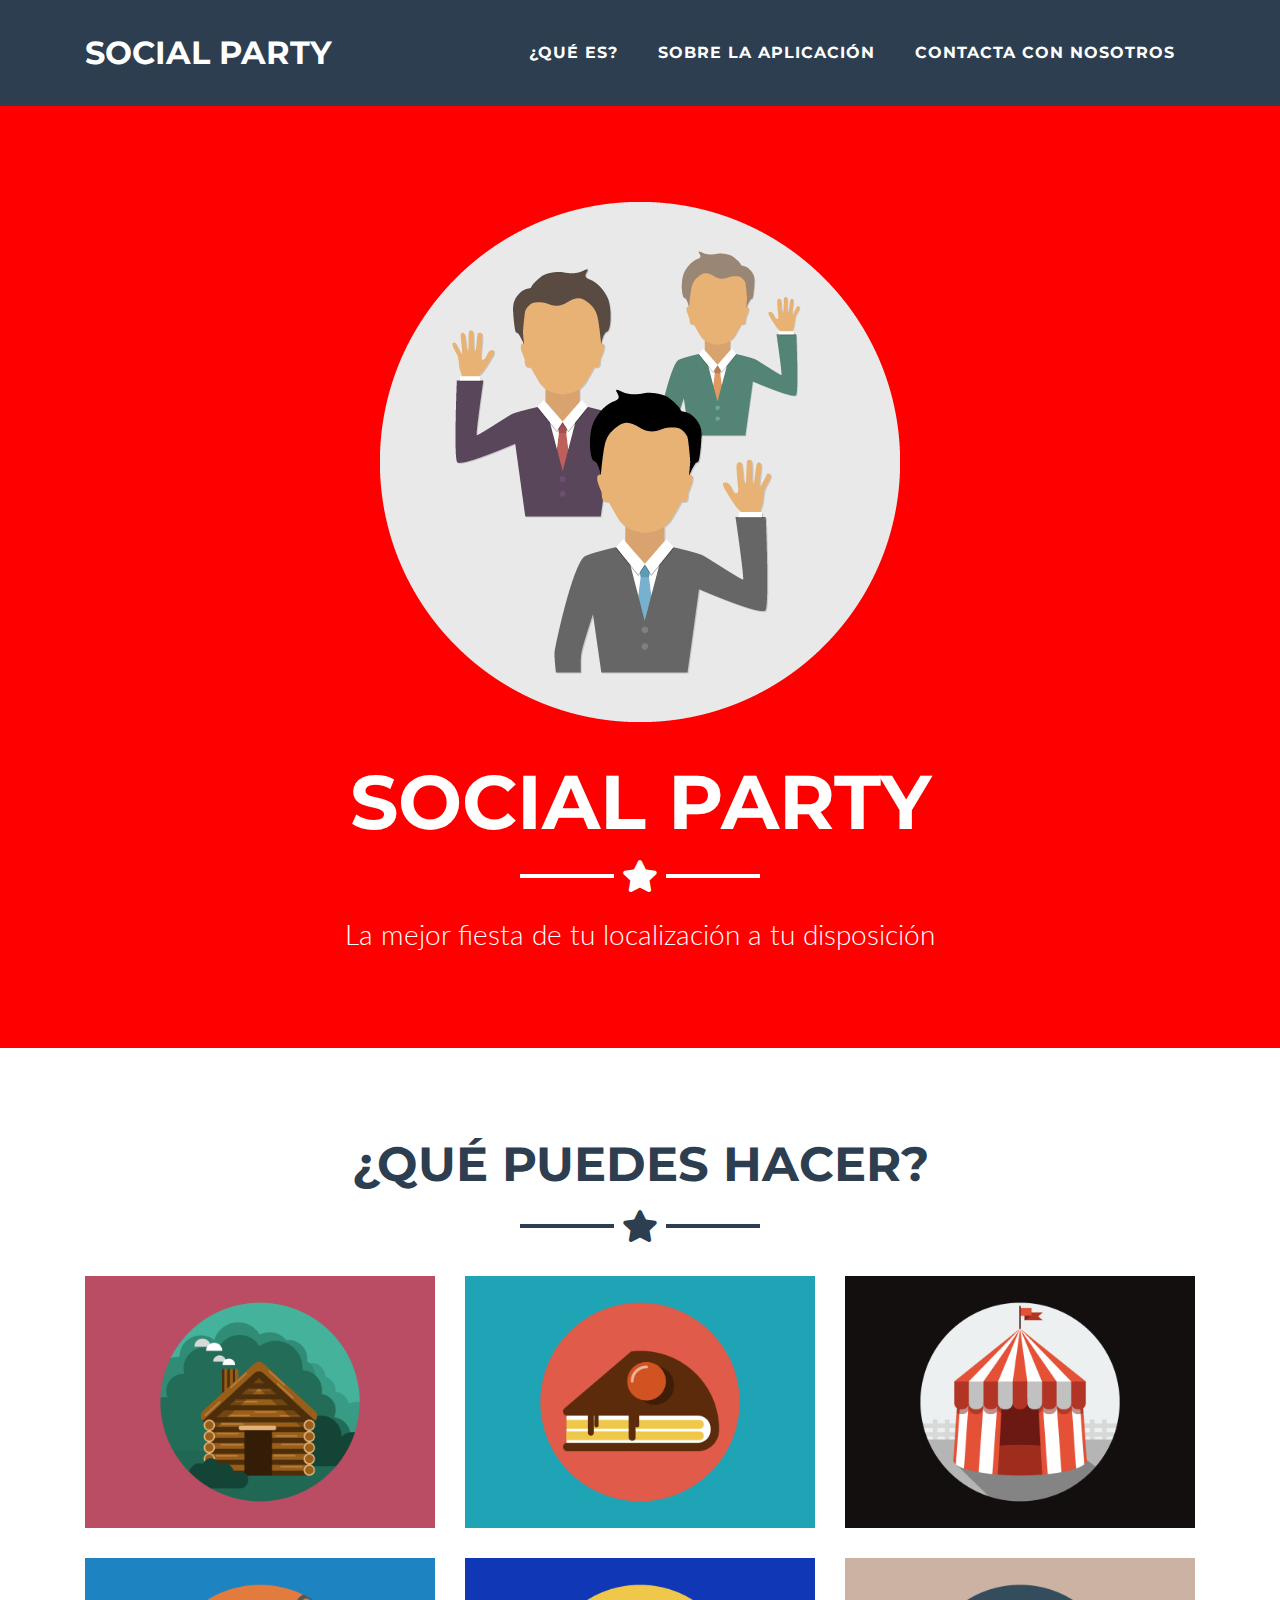
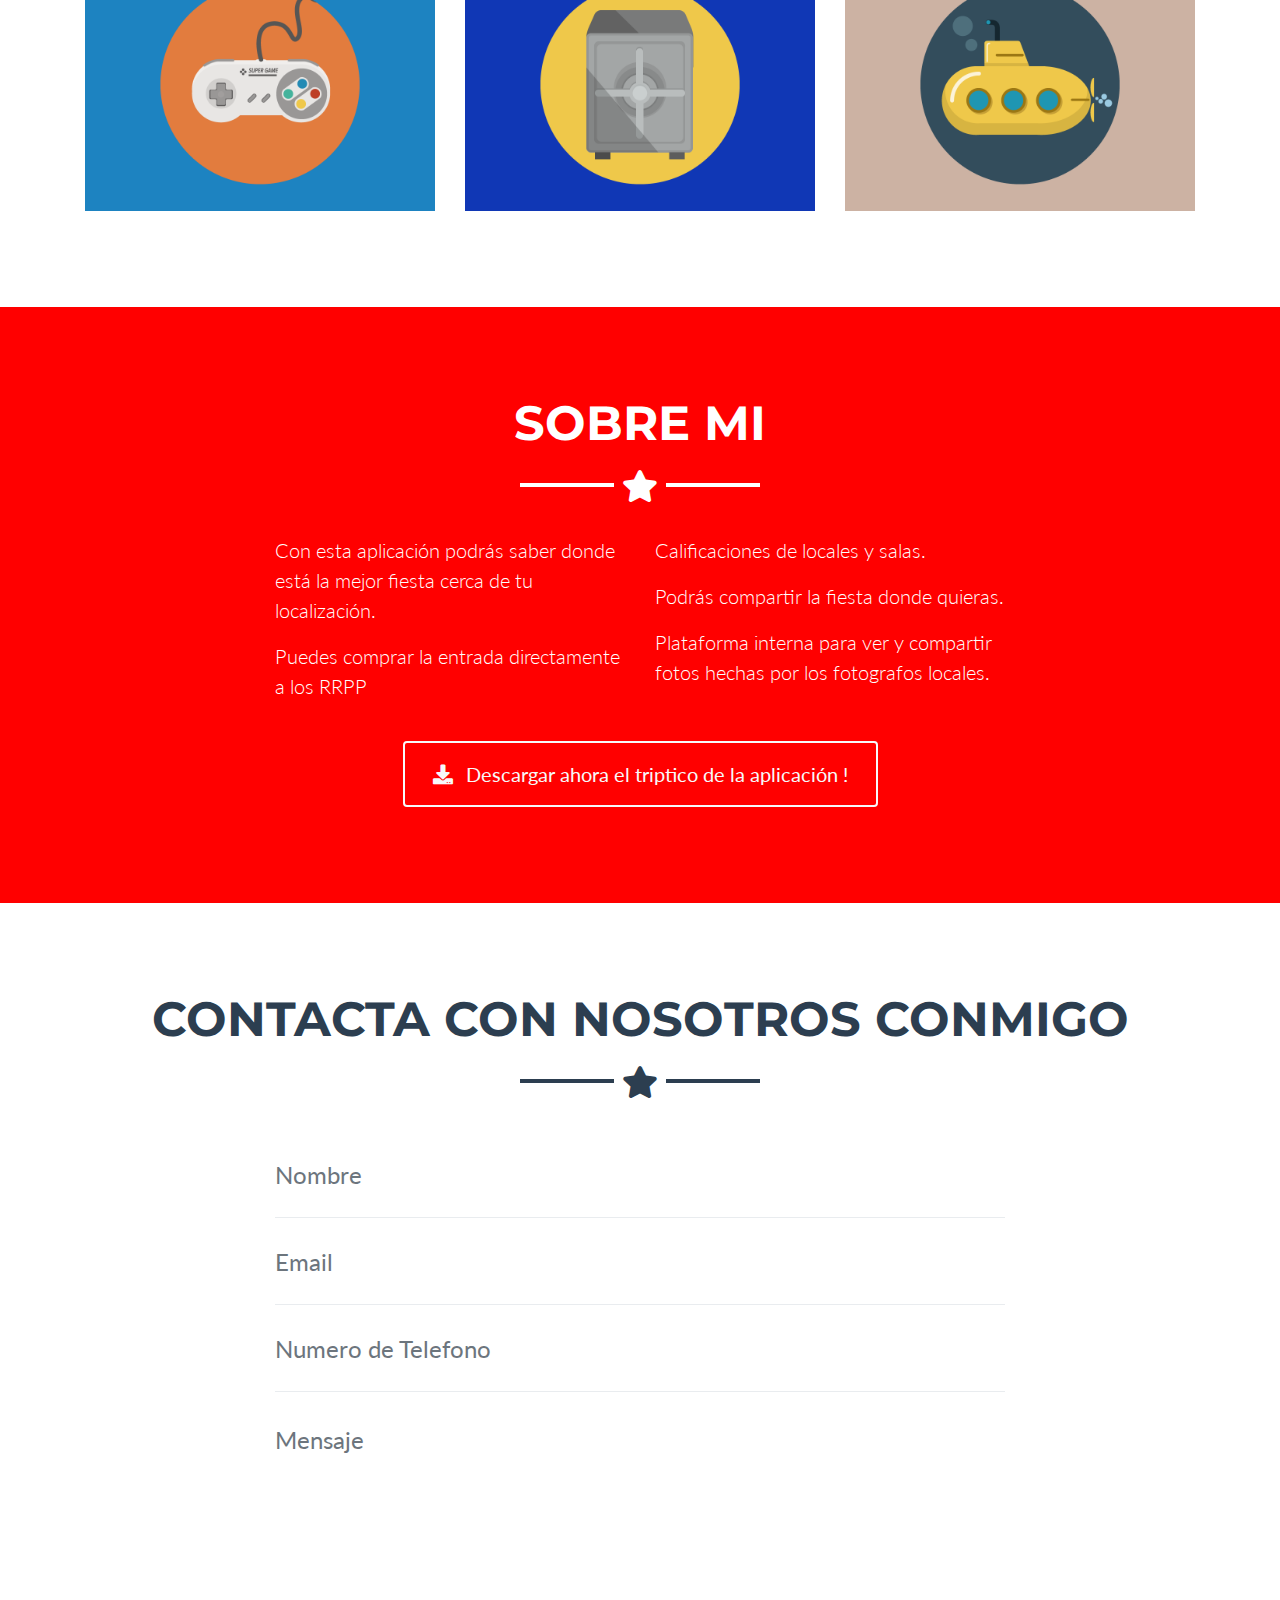
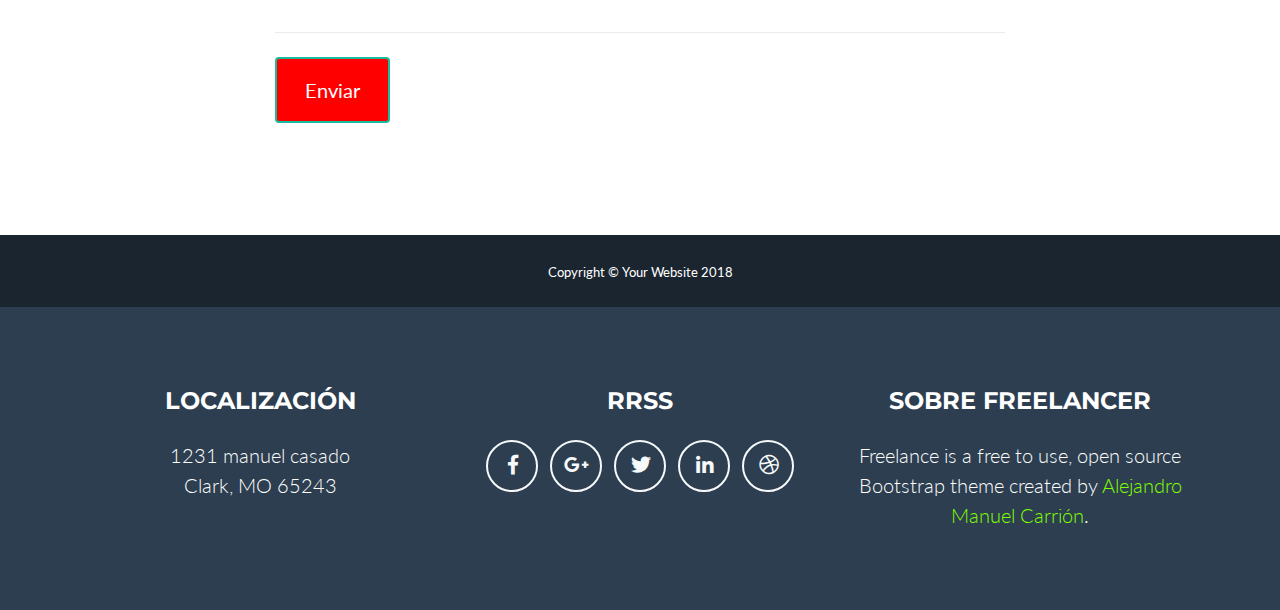
==== commit 2953b279: "Commit de aspecto de la pagina "CSS"" ====
--- a/Landing page Project/index.html
+++ b/Landing page Project/index.html
@@ -30,6 +30,11 @@
 
 <!-- Custom styles for this template -->
 <link href="css/freelancer.min.css" rel="stylesheet">
+<!-- 
+	Este css no estaba vinculado,es donde modificaremos la estructura de la pagina web
+ -->
+<!-- Custom styles for this template -->
+<link href="css/freelancer.css" rel="stylesheet">
 
 </head>
 
--- a/Landing page Project/css/freelancer.css
+++ b/Landing page Project/css/freelancer.css
@@ -0,0 +1,384 @@
+/*!
+ * Start Bootstrap - Freelancer v5.0.0 (https://startbootstrap.com/template-overviews/freelancer)
+ * Copyright 2013-2018 Start Bootstrap
+ * Licensed under MIT (https://github.com/BlackrockDigital/startbootstrap-freelancer/blob/master/LICENSE)
+ */
+
+body {
+  font-family: 'Lato';
+}
+
+h1,
+h2,
+h3,
+h4,
+h5,
+h6 {
+  font-weight: 700;
+  font-family: 'Montserrat';
+}
+
+hr.star-light,
+hr.star-dark {
+  max-width: 15rem;
+  padding: 0;
+  text-align: center;
+  border: none;
+  border-top: solid 0.25rem;
+  margin-top: 2.5rem;
+  margin-bottom: 2.5rem;
+  margin-left: auto;
+  margin-right: auto;
+}
+
+hr.star-light:after,
+hr.star-dark:after {
+  position: relative;
+  top: -.8em;
+  display: inline-block;
+  padding: 0 0.25em;
+  content: '\f005';
+  font-family: "Font Awesome 5 Free";
+  font-weight: 900;
+  font-size: 2em;
+}
+
+hr.star-light {
+  border-color: #fff;
+}
+
+hr.star-light:after {
+  color: #fff;
+  background-color: #ff0000;
+}
+
+hr.star-dark {
+  border-color: #2C3E50;
+}
+
+hr.star-dark:after {
+  color: #2C3E50;
+  background-color: white;
+}
+
+section {
+  padding: 6rem 0;
+}
+
+section h2 {
+  font-size: 2.25rem;
+  line-height: 2rem;
+}
+
+@media (min-width: 992px) {
+  section h2 {
+    font-size: 3rem;
+    line-height: 2.5rem;
+  }
+}
+
+.btn-xl {
+  padding: 1rem 1.75rem;
+  font-size: 1.25rem;
+}
+
+.btn-social {
+  width: 3.25rem;
+  height: 3.25rem;
+  font-size: 1.25rem;
+  line-height: 2rem;
+}
+
+.scroll-to-top {
+  z-index: 1042;
+  right: 1rem;
+  bottom: 1rem;
+  display: none;
+}
+
+.scroll-to-top a {
+  width: 3.5rem;
+  height: 3.5rem;
+  background-color: rgba(33, 37, 41, 0.5);
+  line-height: 3.1rem;
+}
+
+#mainNav {
+  padding-top: 1rem;
+  padding-bottom: 1rem;
+  font-weight: 700;
+  font-family: 'Montserrat';
+}
+
+#mainNav .navbar-brand {
+  color: #fff;
+}
+
+#mainNav .navbar-nav {
+  margin-top: 1rem;
+  letter-spacing: 0.0625rem;
+}
+
+#mainNav .navbar-nav li.nav-item a.nav-link {
+  color: #fff;
+}
+
+#mainNav .navbar-nav li.nav-item a.nav-link:hover {
+  color: #ff0000;
+}
+
+#mainNav .navbar-nav li.nav-item a.nav-link:active, #mainNav .navbar-nav li.nav-item a.nav-link:focus {
+  color: #fff;
+}
+
+#mainNav .navbar-nav li.nav-item a.nav-link.active {
+  color: #ff0000;
+}
+
+#mainNav .navbar-toggler {
+  font-size: 80%;
+  padding: 0.8rem;
+}
+
+@media (min-width: 992px) {
+  #mainNav {
+    padding-top: 1.5rem;
+    padding-bottom: 1.5rem;
+    -webkit-transition: padding-top 0.3s, padding-bottom 0.3s;
+    transition: padding-top 0.3s, padding-bottom 0.3s;
+  }
+  #mainNav .navbar-brand {
+    font-size: 2em;
+    -webkit-transition: font-size 0.3s;
+    transition: font-size 0.3s;
+  }
+  #mainNav .navbar-nav {
+    margin-top: 0;
+  }
+  #mainNav .navbar-nav > li.nav-item > a.nav-link.active {
+    color: #fff;
+    background: #808040;
+  }
+  #mainNav .navbar-nav > li.nav-item > a.nav-link.active:active, #mainNav .navbar-nav > li.nav-item > a.nav-link.active:focus, #mainNav .navbar-nav > li.nav-item > a.nav-link.active:hover {
+    color: #fff;
+    background: #808040;
+  }
+  #mainNav.navbar-shrink {
+    padding-top: 0.5rem;
+    padding-bottom: 0.5rem;
+  }
+  #mainNav.navbar-shrink .navbar-brand {
+    font-size: 1.5em;
+  }
+}
+
+header.masthead {
+  padding-top: calc(6rem + 72px);
+  padding-bottom: 6rem;
+}
+
+header.masthead h1 {
+  font-size: 3rem;
+  line-height: 3rem;
+}
+
+header.masthead h2 {
+  font-size: 1.3rem;
+  font-family: 'Lato';
+}
+
+@media (min-width: 992px) {
+  header.masthead {
+    padding-top: calc(6rem + 106px);
+    padding-bottom: 6rem;
+  }
+  header.masthead h1 {
+    font-size: 4.75em;
+    line-height: 4rem;
+  }
+  header.masthead h2 {
+    font-size: 1.75em;
+  }
+}
+
+.portfolio {
+  margin-bottom: -15px;
+}
+
+.portfolio .portfolio-item {
+  position: relative;
+  display: block;
+  max-width: 25rem;
+  margin-bottom: 15px;
+}
+
+.portfolio .portfolio-item .portfolio-item-caption {
+  -webkit-transition: all ease 0.5s;
+  transition: all ease 0.5s;
+  opacity: 0;
+  background-color: rgba(24, 188, 156, 0.9);
+}
+
+.portfolio .portfolio-item .portfolio-item-caption:hover {
+  opacity: 1;
+}
+
+.portfolio .portfolio-item .portfolio-item-caption .portfolio-item-caption-content {
+  font-size: 1.5rem;
+}
+
+@media (min-width: 576px) {
+  .portfolio {
+    margin-bottom: -30px;
+  }
+  .portfolio .portfolio-item {
+    margin-bottom: 30px;
+  }
+}
+
+.portfolio-modal .portfolio-modal-dialog {
+  padding: 3rem 1rem;
+  min-height: calc(100vh - 2rem);
+  margin: 1rem calc(1rem - 8px);
+  position: relative;
+  z-index: 2;
+  -webkit-box-shadow: 0 0 3rem 1rem rgba(0, 0, 0, 0.5);
+  box-shadow: 0 0 3rem 1rem rgba(0, 0, 0, 0.5);
+}
+
+.portfolio-modal .portfolio-modal-dialog .close-button {
+  position: absolute;
+  top: 2rem;
+  right: 2rem;
+}
+
+.portfolio-modal .portfolio-modal-dialog .close-button i {
+  line-height: 38px;
+}
+
+.portfolio-modal .portfolio-modal-dialog h2 {
+  font-size: 2rem;
+}
+
+@media (min-width: 768px) {
+  .portfolio-modal .portfolio-modal-dialog {
+    min-height: 100vh;
+    padding: 5rem;
+    margin: 3rem calc(3rem - 8px);
+  }
+  .portfolio-modal .portfolio-modal-dialog h2 {
+    font-size: 3rem;
+  }
+}
+
+.floating-label-form-group {
+  position: relative;
+  border-bottom: 1px solid #e9ecef;
+}
+
+.floating-label-form-group input,
+.floating-label-form-group textarea {
+  font-size: 1.5em;
+  position: relative;
+  z-index: 1;
+  padding-right: 0;
+  padding-left: 0;
+  resize: none;
+  border: none;
+  border-radius: 0;
+  background: none;
+  -webkit-box-shadow: none !important;
+  box-shadow: none !important;
+}
+
+.floating-label-form-group label {
+  font-size: 0.85em;
+  line-height: 1.764705882em;
+  position: relative;
+  z-index: 0;
+  top: 2em;
+  display: block;
+  margin: 0;
+  -webkit-transition: top 0.3s ease, opacity 0.3s ease;
+  transition: top 0.3s ease, opacity 0.3s ease;
+  vertical-align: middle;
+  vertical-align: baseline;
+  opacity: 0;
+}
+
+.floating-label-form-group:not(:first-child) {
+  padding-left: 14px;
+  border-left: 1px solid #e9ecef;
+}
+
+.floating-label-form-group-with-value label {
+  top: 0;
+  opacity: 1;
+}
+
+.floating-label-form-group-with-focus label {
+  color: #18BC9C;
+}
+
+form .row:first-child .floating-label-form-group {
+  border-top: 1px solid #e9ecef;
+}
+
+.footer {
+  padding-top: 5rem;
+  padding-bottom: 5rem;
+  background-color: #2C3E50;
+  color: #fff;
+}
+
+.copyright {
+  background-color: #1a252f;
+}
+
+a {
+  color: #80ff00;
+}
+
+a:focus, a:hover, a:active {
+  color: #ff0000;
+}
+
+.btn {
+  border-width: 2px;
+}
+
+.bg-primary {
+  background-color: #ff0000 !important;
+}
+
+.bg-secondary {
+  background-color: #2C3E50 !important;
+}
+
+.text-primary {
+  color: #ff0000 !important;
+}
+
+.text-secondary {
+  color: #2C3E50 !important;
+}
+
+.btn-primary {
+  background-color: #ff0000;
+  border-color: #18BC9C;
+}
+
+.btn-primary:hover, .btn-primary:focus, .btn-primary:active {
+  background-color: #ff0000;
+  border-color: #128f76;
+}
+
+.btn-secondary {
+  background-color: #2C3E50;
+  border-color: #2C3E50;
+}
+
+.btn-secondary:hover, .btn-secondary:focus, .btn-secondary:active {
+  background-color: #1a252f;
+  border-color: #1a252f;
+}
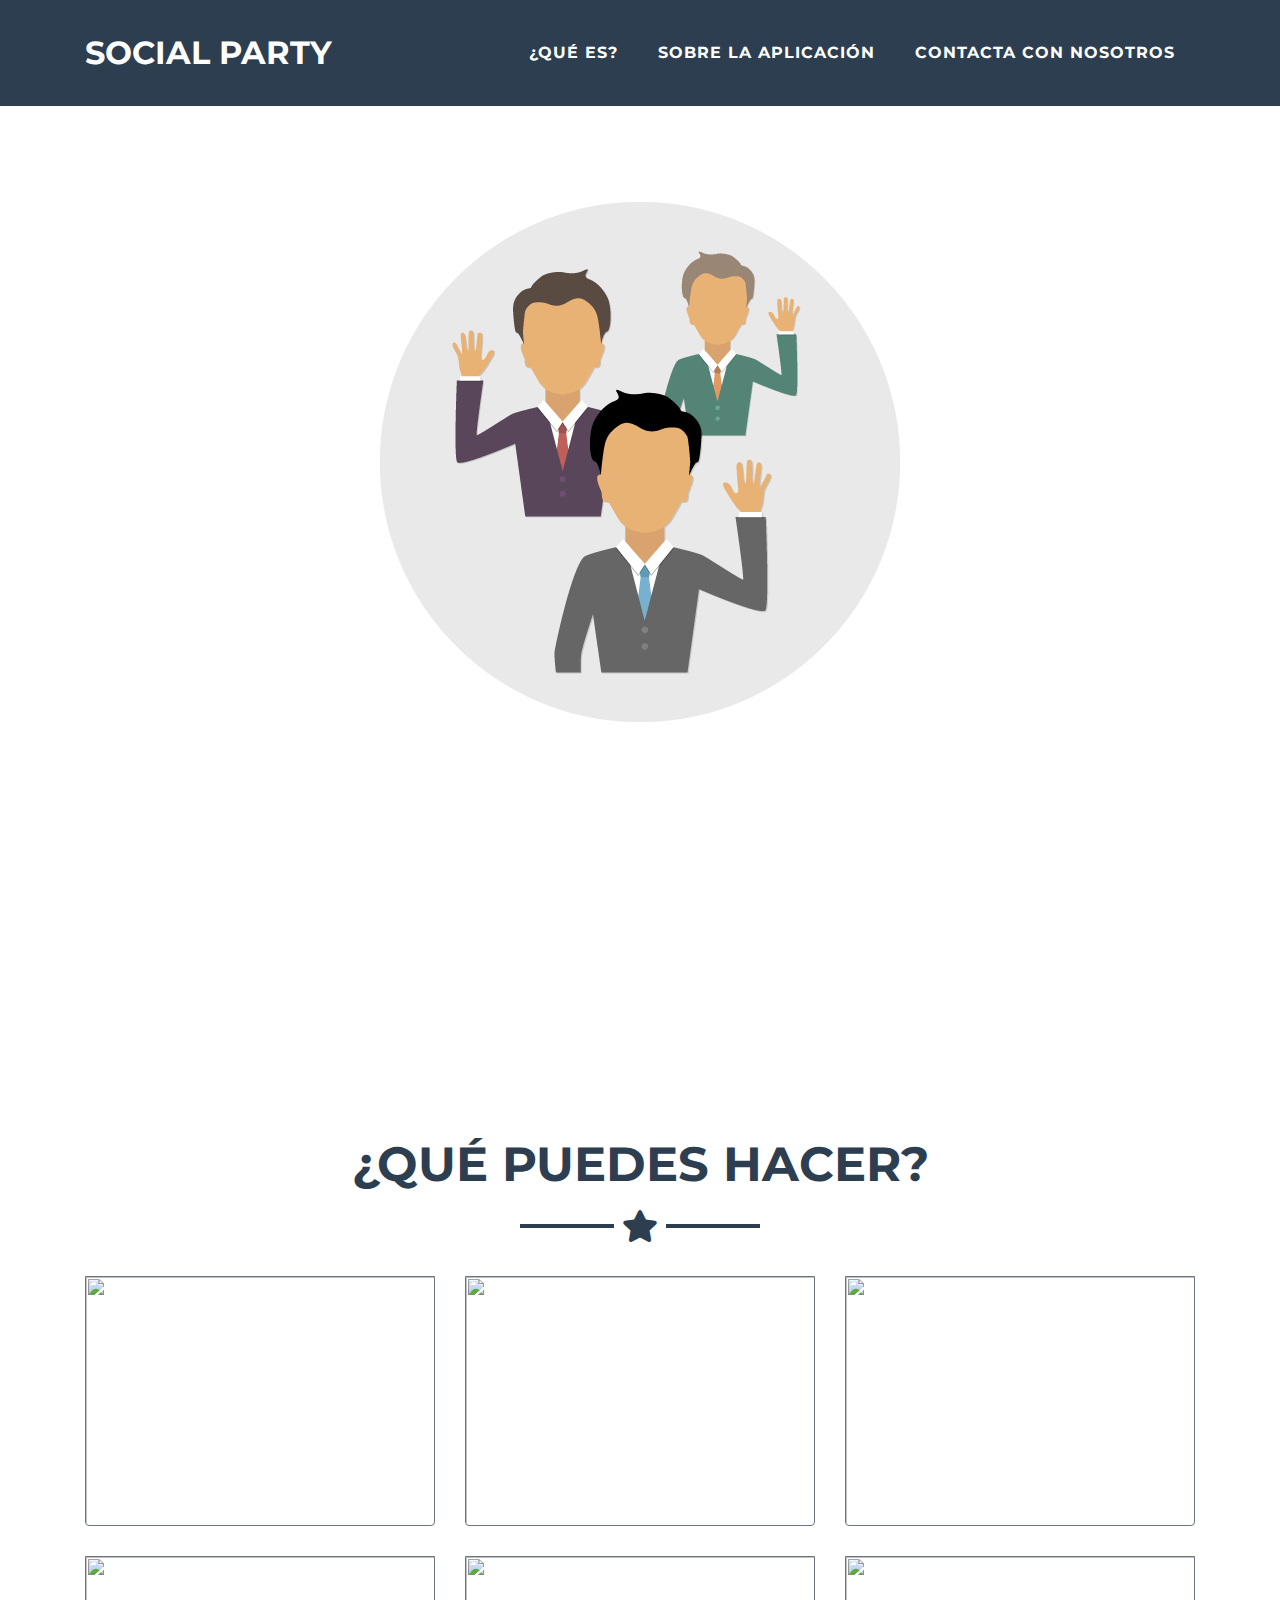
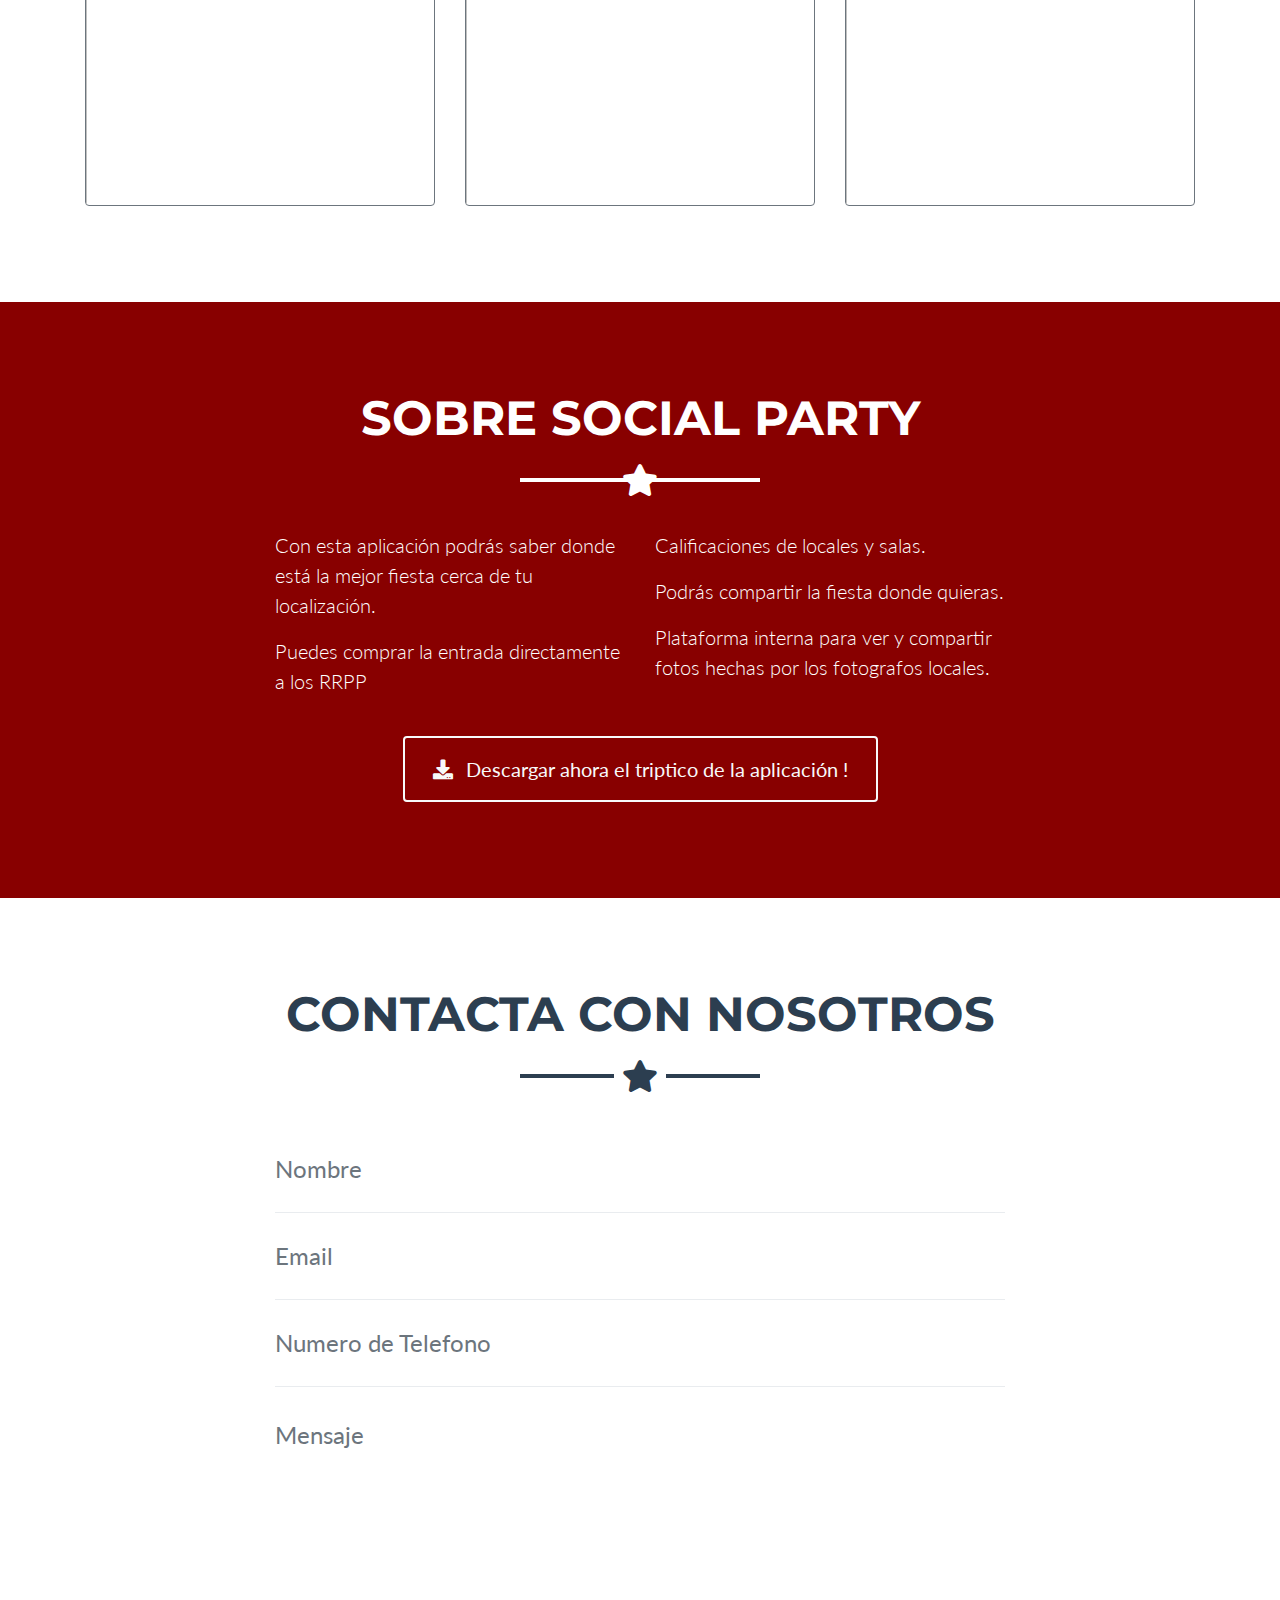
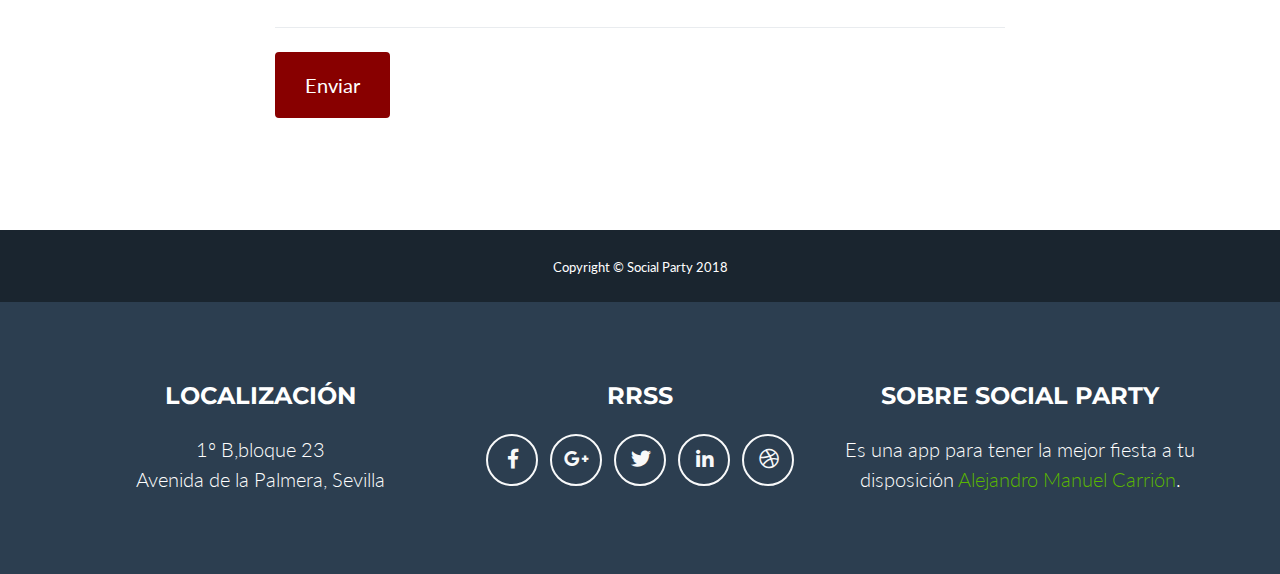
==== commit a303f1c4: "Actualización 09/10/18 16:40" ====
--- a/Landing page Project/index.html
+++ b/Landing page Project/index.html
@@ -71,13 +71,13 @@
 	</nav>
 
 	<!-- Header -->
-	<header class="masthead  bg-primary text-white text-center">
+	<header class="masthead  portada text-white text-center">
 		<div class="container">
 			<img class="img-fluid mb-5 d-block mx-auto" src="img/profile.png"
 				alt="">
 			<h1 class="text-uppercase mb-0">Social Party</h1>
 			<hr class="star-light">
-			<h2 class="font-weight-light mb-0">La mejor fiesta de tu
+			<h2 class="font-weight-light mb-0">La mejor fiesta en tu
 				localización a tu disposición</h2>
 		</div>
 	</header>
@@ -97,7 +97,8 @@
 								class="portfolio-item-caption-content my-auto w-100 text-center text-white">
 								<i class="fas fa-search-plus fa-3x"></i>
 							</div>
-						</div> <img class="img-fluid" src="img/portfolio/cabin.png" alt="">
+						</div>
+						 <img class="img-fluid border border-secondary rounded-bottom imagenes" src="img/recursos/Alcohol.png" alt="">
 					</a>
 				</div>
 				<div class="col-md-6 col-lg-4">
@@ -108,7 +109,7 @@
 								class="portfolio-item-caption-content my-auto w-100 text-center text-white">
 								<i class="fas fa-search-plus fa-3x"></i>
 							</div>
-						</div> <img class="img-fluid" src="img/portfolio/cake.png" alt="">
+						</div> <img class="img-fluid border border-secondary rounded-bottom imagenes" src="img/recursos/Social.png" alt="">
 					</a>
 				</div>
 				<div class="col-md-6 col-lg-4">
@@ -119,7 +120,7 @@
 								class="portfolio-item-caption-content my-auto w-100 text-center text-white">
 								<i class="fas fa-search-plus fa-3x"></i>
 							</div>
-						</div> <img class="img-fluid" src="img/portfolio/circus.png" alt="">
+						</div> <img class="img-fluid border border-secondary rounded-bottom imagenes" src="img/recursos/Global.png" alt="">
 					</a>
 				</div>
 				<div class="col-md-6 col-lg-4">
@@ -130,7 +131,7 @@
 								class="portfolio-item-caption-content my-auto w-100 text-center text-white">
 								<i class="fas fa-search-plus fa-3x"></i>
 							</div>
-						</div> <img class="img-fluid" src="img/portfolio/game.png" alt="">
+						</div> <img class="img-fluid border border-secondary rounded-bottom imagenes" src="img/recursos/Gamas.png" alt="">
 					</a>
 				</div>
 				<div class="col-md-6 col-lg-4">
@@ -141,7 +142,7 @@
 								class="portfolio-item-caption-content my-auto w-100 text-center text-white">
 								<i class="fas fa-search-plus fa-3x"></i>
 							</div>
-						</div> <img class="img-fluid" src="img/portfolio/safe.png" alt="">
+						</div> <img class="img-fluid border border-secondary rounded-bottom imagenes" src="img/recursos/TicketID.png" alt="">
 					</a>
 				</div>
 				<div class="col-md-6 col-lg-4">
@@ -152,7 +153,7 @@
 								class="portfolio-item-caption-content my-auto w-100 text-center text-white">
 								<i class="fas fa-search-plus fa-3x"></i>
 							</div>
-						</div> <img class="img-fluid" src="img/portfolio/submarine.png" alt="">
+						</div> <img class="img-fluid img border border-secondary rounded-bottom imagenes" src="img/recursos/Gps.png" alt="">
 					</a>
 				</div>
 			</div>
@@ -162,7 +163,7 @@
 	<!-- About Section -->
 	<section class="bg-primary text-white mb-0" id="about">
 		<div class="container">
-			<h2 class="text-center text-uppercase text-white">Sobre mi</h2>
+			<h2 class="text-center text-uppercase text-white">Sobre Social Party</h2>
 			<hr class="star-light mb-5">
 			<div class="row">
 				<div class="col-lg-4 ml-auto">
@@ -190,7 +191,7 @@
 	<section id="contact">
 		<div class="container">
 			<h2 class="text-center text-uppercase text-secondary mb-0">Contacta con nosotros 
-				conmigo</h2>
+				</h2>
 			<hr class="star-dark mb-5">
 			<div class="row">
 				<div class="col-lg-8 mx-auto">
@@ -262,20 +263,20 @@
 	<!-- Portfolio Modal 1 -->
 	<div class="portfolio-modal mfp-hide" id="portfolio-modal-1">
 		<div class="portfolio-modal-dialog bg-white">
-
-			<div class="container text-center">
-				<div class="row">
-					<div class="col-lg-8 mx-auto">
-						<h2 class="text-secondary text-uppercase mb-0">Project Name</h2>
-						<hr class="star-dark mb-5">
-						<img class="img-fluid mb-5" src="img/portfolio/cabin.png" alt="">
-						<p class="mb-5">Lorem ipsum dolor sit amet, consectetur
-							adipisicing elit. Mollitia neque assumenda ipsam nihil, molestias
-							magnam, recusandae quos quis inventore quisquam velit asperiores,
-							vitae? Reprehenderit soluta, eos quod consequuntur itaque. Nam.</p>
-						<a
-							class="btn btn-primary btn-lg rounded-pill portfolio-modal-dismiss"
-							href="#"> <i class="fa fa-close"></i> Close Project
+<a class="close-button d-none d-md-block portfolio-modal-dismiss" href="#">
+          <i class="fa fa-3x fa-times"></i>
+        </a>
+			<div class="container text-center">
+				<div class="row">
+					<div class="col-lg-8 mx-auto">
+						<h2 class="text-secondary text-uppercase mb-0">Etiqueta Negra</h2>
+						<hr class="star-dark mb-5">
+						<img class="img-fluid mb-5" src="img/recursos/Alcohol.png" alt="">
+						<p class="mb-5">La mejor calidad de fiesta a tu disposición, podrás encontrar
+							todo tipo de fiestas, y de todas sus gamas.</p>
+						<a
+							class="btn btn-primary btn-lg rounded-pill portfolio-modal-dismiss"
+							href="#"> <i class="fa fa-close"></i> Cerrar
 						</a>
 					</div>
 				</div>
@@ -286,20 +287,20 @@
 	<!-- Portfolio Modal 2 -->
 	<div class="portfolio-modal mfp-hide" id="portfolio-modal-2">
 		<div class="portfolio-modal-dialog bg-white">
-
-			<div class="container text-center">
-				<div class="row">
-					<div class="col-lg-8 mx-auto">
-						<h2 class="text-secondary text-uppercase mb-0">Project Name</h2>
-						<hr class="star-dark mb-5">
-						<img class="img-fluid mb-5" src="img/portfolio/cake.png" alt="">
-						<p class="mb-5">Lorem ipsum dolor sit amet, consectetur
-							adipisicing elit. Mollitia neque assumenda ipsam nihil, molestias
-							magnam, recusandae quos quis inventore quisquam velit asperiores,
-							vitae? Reprehenderit soluta, eos quod consequuntur itaque. Nam.</p>
-						<a
-							class="btn btn-primary btn-lg rounded-pill portfolio-modal-dismiss"
-							href="#"> <i class="fa fa-close"></i> Close Project
+<a class="close-button d-none d-md-block portfolio-modal-dismiss" href="#">
+          <i class="fa fa-3x fa-times"></i>
+        </a>
+			<div class="container text-center">
+				<div class="row">
+					<div class="col-lg-8 mx-auto">
+						<h2 class="text-secondary text-uppercase mb-0">Social</h2>
+						<hr class="star-dark mb-5">
+						<img class="img-fluid mb-5" src="img/recursos/Social.png" alt="">
+						<p class="mb-5">Estarás conectado con otras plataforma para poder compartir
+							con tus amigos 	en las RRSS que tu eligas .</p>
+						<a
+							class="btn btn-primary btn-lg rounded-pill portfolio-modal-dismiss"
+							href="#"> <i class="fa fa-close"></i> Cerrar 
 						</a>
 					</div>
 				</div>
@@ -310,21 +311,21 @@
 	<!-- Portfolio Modal 3 -->
 	<div class="portfolio-modal mfp-hide" id="portfolio-modal-3">
 		<div class="portfolio-modal-dialog bg-white">
-
-
-			<div class="container text-center">
-				<div class="row">
-					<div class="col-lg-8 mx-auto">
-						<h2 class="text-secondary text-uppercase mb-0">Project Name</h2>
-						<hr class="star-dark mb-5">
-						<img class="img-fluid mb-5" src="img/portfolio/circus.png" alt="">
-						<p class="mb-5">Lorem ipsum dolor sit amet, consectetur
-							adipisicing elit. Mollitia neque assumenda ipsam nihil, molestias
-							magnam, recusandae quos quis inventore quisquam velit asperiores,
-							vitae? Reprehenderit soluta, eos quod consequuntur itaque. Nam.</p>
-						<a
-							class="btn btn-primary btn-lg rounded-pill portfolio-modal-dismiss"
-							href="#"> <i class="fa fa-close"></i> Close Project
+<a class="close-button d-none d-md-block portfolio-modal-dismiss" href="#">
+          <i class="fa fa-3x fa-times"></i>
+        </a>
+
+			<div class="container text-center">
+				<div class="row">
+					<div class="col-lg-8 mx-auto">
+						<h2 class="text-secondary text-uppercase mb-0">Global</h2>
+						<hr class="star-dark mb-5">
+						<img class="img-fluid mb-5" src="img/recursos/Global.png" alt="">
+						<p class="mb-5">En cualquier lado que estés, podrás localizar poder ordenar por
+						calificación donde quieras que estés.</p>
+						<a
+							class="btn btn-primary btn-lg rounded-pill portfolio-modal-dismiss"
+							href="#"> <i class="fa fa-close"></i> Cerrar
 						</a>
 					</div>
 				</div>
@@ -335,21 +336,21 @@
 	<!-- Portfolio Modal 4 -->
 	<div class="portfolio-modal mfp-hide" id="portfolio-modal-4">
 		<div class="portfolio-modal-dialog bg-white">
-
-
-			<div class="container text-center">
-				<div class="row">
-					<div class="col-lg-8 mx-auto">
-						<h2 class="text-secondary text-uppercase mb-0">Project Name</h2>
-						<hr class="star-dark mb-5">
-						<img class="img-fluid mb-5" src="img/portfolio/game.png" alt="">
-						<p class="mb-5">Lorem ipsum dolor sit amet, consectetur
-							adipisicing elit. Mollitia neque assumenda ipsam nihil, molestias
-							magnam, recusandae quos quis inventore quisquam velit asperiores,
-							vitae? Reprehenderit soluta, eos quod consequuntur itaque. Nam.</p>
-						<a
-							class="btn btn-primary btn-lg rounded-pill portfolio-modal-dismiss"
-							href="#"> <i class="fa fa-close"></i> Close Project
+<a class="close-button d-none d-md-block portfolio-modal-dismiss" href="#">
+          <i class="fa fa-3x fa-times"></i>
+        </a>
+
+			<div class="container text-center">
+				<div class="row">
+					<div class="col-lg-8 mx-auto">
+						<h2 class="text-secondary text-uppercase mb-0">Gamas de fiestas</h2>
+						<hr class="star-dark mb-5">
+						<img class="img-fluid mb-5" src="img/recursos/Gamas.png" alt="">
+						<p class="mb-5">Podrás localizar la fiesta que usted quiera, ya sea de etiqueta 
+							o de mochilero!!</p>
+						<a
+							class="btn btn-primary btn-lg rounded-pill portfolio-modal-dismiss"
+							href="#"> <i class="fa fa-close"></i> Cerrar
 						</a>
 					</div>
 				</div>
@@ -360,21 +361,20 @@
 	<!-- Portfolio Modal 5 -->
 	<div class="portfolio-modal mfp-hide" id="portfolio-modal-5">
 		<div class="portfolio-modal-dialog bg-white">
-
-
-			<div class="container text-center">
-				<div class="row">
-					<div class="col-lg-8 mx-auto">
-						<h2 class="text-secondary text-uppercase mb-0">Project Name</h2>
-						<hr class="star-dark mb-5">
-						<img class="img-fluid mb-5" src="img/portfolio/safe.png" alt="">
-						<p class="mb-5">Lorem ipsum dolor sit amet, consectetur
-							adipisicing elit. Mollitia neque assumenda ipsam nihil, molestias
-							magnam, recusandae quos quis inventore quisquam velit asperiores,
-							vitae? Reprehenderit soluta, eos quod consequuntur itaque. Nam.</p>
-						<a
-							class="btn btn-primary btn-lg rounded-pill portfolio-modal-dismiss"
-							href="#"> <i class="fa fa-close"></i> Close Project
+ <a class="close-button d-none d-md-block portfolio-modal-dismiss" href="#">
+          <i class="fa fa-3x fa-times"></i>
+        </a>
+			<div class="container text-center">
+				<div class="row">
+					<div class="col-lg-8 mx-auto">
+						<h2 class="text-secondary text-uppercase mb-0">Ticket ID</h2>
+						<hr class="star-dark mb-5">
+						<img class="img-fluid mb-5 border border-secondary" src="img/recursos/TicketID.png" alt="">
+						<p class="mb-5">Hay una base de dato que se registra las compras de entradas
+							por indentificación única y personal.</p>
+						<a
+							class="btn btn-primary btn-lg rounded-pill portfolio-modal-dismiss"
+							href="#"> <i class="fa fa-close"></i> Cerrar
 						</a>
 					</div>
 				</div>
@@ -385,22 +385,20 @@
 	<!-- Portfolio Modal 6 -->
 	<div class="portfolio-modal mfp-hide" id="portfolio-modal-6">
 		<div class="portfolio-modal-dialog bg-white">
-
-
-			<div class="container text-center">
-				<div class="row">
-					<div class="col-lg-8 mx-auto">
-						<h2 class="text-secondary text-uppercase mb-0">Project Name</h2>
-						<hr class="star-dark mb-5">
-						<img class="img-fluid mb-5" src="img/portfolio/submarine.png"
+    <a class="close-button d-none d-md-block portfolio-modal-dismiss" href="#">
+          <i class="fa fa-3x fa-times"></i>
+        </a>
+			<div class="container text-center">
+				<div class="row">
+					<div class="col-lg-8 mx-auto">
+						<h2 class="text-secondary text-uppercase mb-0">GPS</h2>
+						<hr class="star-dark mb-5">
+						<img class="img-fluid mb-5" src="img/recursos/Gps.png"
 							alt="">
-						<p class="mb-5">Lorem ipsum dolor sit amet, consectetur
-							adipisicing elit. Mollitia neque assumenda ipsam nihil, molestias
-							magnam, recusandae quos quis inventore quisquam velit asperiores,
-							vitae? Reprehenderit soluta, eos quod consequuntur itaque. Nam.</p>
-						<a
-							class="btn btn-primary btn-lg rounded-pill portfolio-modal-dismiss"
-							href="#"> <i class="fa fa-close"></i> Close Project
+						<p class="mb-5">Gracias a la tecnología GPS sabrás donde están las fiestasss mas cercanas a tí</p>
+						<a
+							class="btn btn-primary btn-lg rounded-pill portfolio-modal-dismiss"
+							href="#"> <i class="fa fa-close"></i> Cerrar
 						</a>
 					</div>
 				</div>
@@ -411,7 +409,7 @@
 
 	<div class="copyright py-4 text-center text-white">
 		<div class="container">
-			<small>Copyright &copy; Your Website 2018</small>
+			<small>Copyright &copy; Social Party 2018</small>
 		</div>
 	</div>
 
@@ -422,7 +420,7 @@
 				<div class="col-md-4 mb-5 mb-lg-0">
 					<h4 class="text-uppercase mb-4">Localización</h4>
 					<p class="lead mb-0">
-						1231 manuel casado <br>Clark, MO 65243
+						1º B,bloque 23 <br>Avenida de la Palmera, Sevilla
 					</p>
 				</div>
 				<div class="col-md-4 mb-5 mb-lg-0">
@@ -451,9 +449,9 @@
 					</ul>
 				</div>
 				<div class="col-md-4">
-					<h4 class="text-uppercase mb-4">Sobre Freelancer</h4>
+					<h4 class="text-uppercase mb-4">Sobre Social Party</h4>
 					<p class="lead mb-0">
-						Freelance is a free to use, open source Bootstrap theme created by
+						Es una app para tener la mejor fiesta a tu disposición
 						<a href="#">Alejandro Manuel Carrión</a>.
 					</p>
 				</div>
--- a/Landing page Project/css/freelancer.css
+++ b/Landing page Project/css/freelancer.css
@@ -49,7 +49,7 @@
 
 hr.star-light:after {
   color: #fff;
-  background-color: #ff0000;
+ 
 }
 
 hr.star-dark {
@@ -124,7 +124,7 @@
 }
 
 #mainNav .navbar-nav li.nav-item a.nav-link:hover {
-  color: #ff0000;
+  color:#880000;
 }
 
 #mainNav .navbar-nav li.nav-item a.nav-link:active, #mainNav .navbar-nav li.nav-item a.nav-link:focus {
@@ -132,7 +132,7 @@
 }
 
 #mainNav .navbar-nav li.nav-item a.nav-link.active {
-  color: #ff0000;
+  color: #880000;
 }
 
 #mainNav .navbar-toggler {
@@ -216,8 +216,9 @@
   -webkit-transition: all ease 0.5s;
   transition: all ease 0.5s;
   opacity: 0;
-  background-color: rgba(24, 188, 156, 0.9);
-}
+  background-color: #880000;
+}
+
 
 .portfolio .portfolio-item .portfolio-item-caption:hover {
   opacity: 1;
@@ -317,7 +318,7 @@
 }
 
 .floating-label-form-group-with-focus label {
-  color: #18BC9C;
+  color: #880000;
 }
 
 form .row:first-child .floating-label-form-group {
@@ -336,11 +337,11 @@
 }
 
 a {
-  color: #80ff00;
+  color: #5bb700;
 }
 
 a:focus, a:hover, a:active {
-  color: #ff0000;
+  color:#880000;
 }
 
 .btn {
@@ -348,7 +349,8 @@
 }
 
 .bg-primary {
-  background-color: #ff0000 !important;
+  background-color: #880000 !important;
+  
 }
 
 .bg-secondary {
@@ -356,7 +358,7 @@
 }
 
 .text-primary {
-  color: #ff0000 !important;
+  color: #880000 !important;
 }
 
 .text-secondary {
@@ -364,13 +366,13 @@
 }
 
 .btn-primary {
-  background-color: #ff0000;
-  border-color: #18BC9C;
+  background-color: #880000;
+  border-color: #880000;
 }
 
 .btn-primary:hover, .btn-primary:focus, .btn-primary:active {
-  background-color: #ff0000;
-  border-color: #128f76;
+  background-color: #880000;
+  border-color:#880000;
 }
 
 .btn-secondary {
@@ -382,3 +384,11 @@
   background-color: #1a252f;
   border-color: #1a252f;
 }
+
+.portada {
+	background-image: url("https://newevolutiondesigns.com/images/freebies/galaxy-wallpaper-1.jpg");
+}
+.imagenes{
+	width:500px;
+    height:250px;
+}